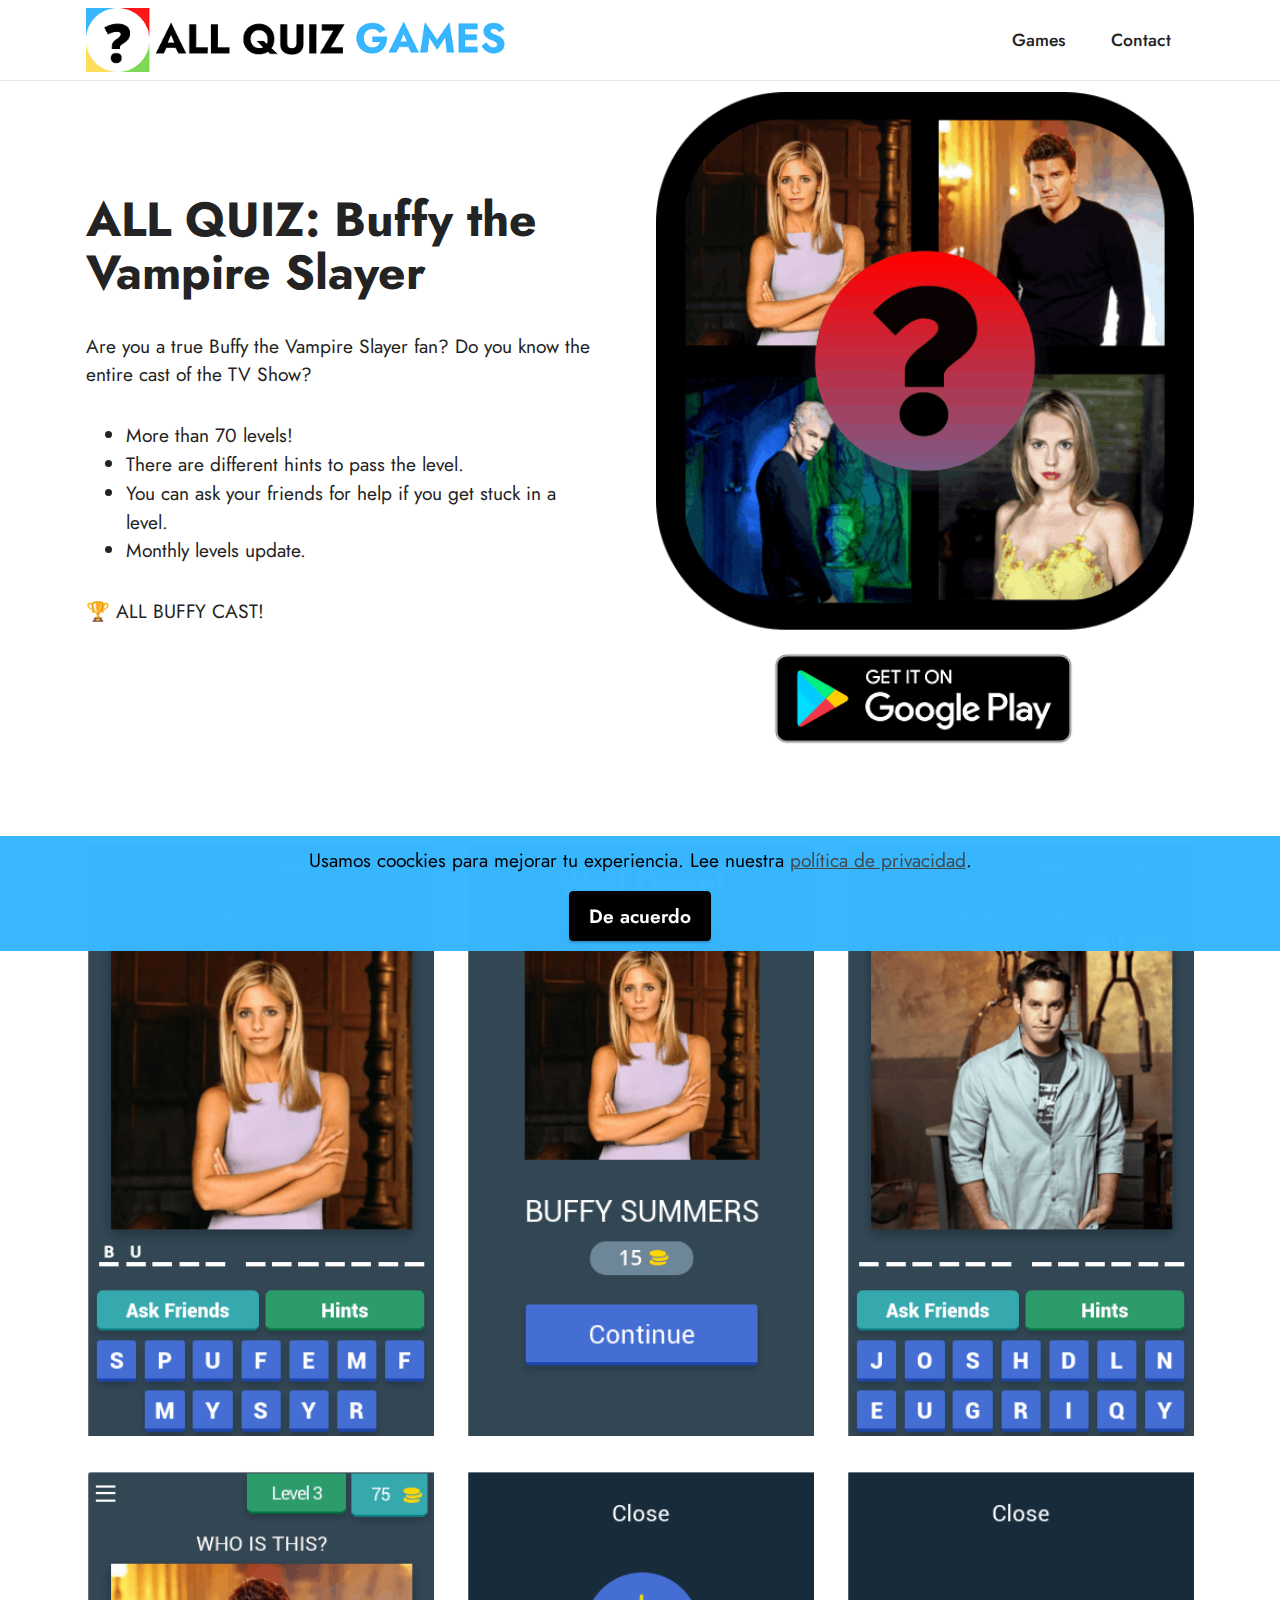
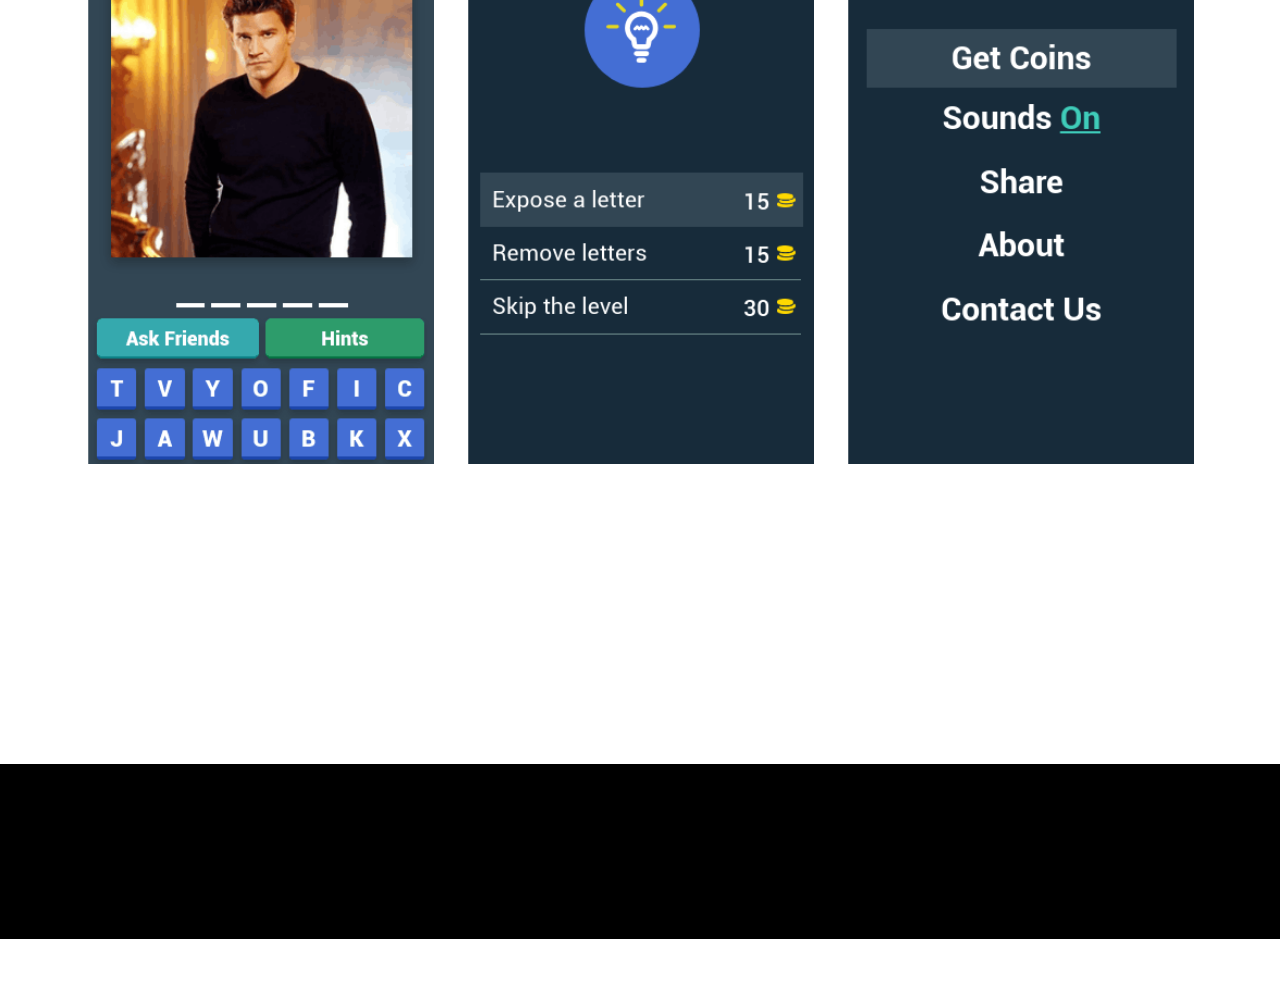
==== buffy-the-vampire-slayer.html @ cd3735fd "create github pages" ====
<!DOCTYPE html>
<html  >
<head>
  <!-- Site made with Mobirise Website Builder v5.3.10, https://mobirise.com -->
  <meta charset="UTF-8">
  <meta http-equiv="X-UA-Compatible" content="IE=edge">
  <meta name="generator" content="Mobirise v5.3.10, mobirise.com">
  <meta name="viewport" content="width=device-width, initial-scale=1, minimum-scale=1">
  <link rel="shortcut icon" href="assets/images/all-quiz-games-logo-simple-small-128x128.png" type="image/x-icon">
  <meta name="description" content="ALL QUIZ GAMES: the best Quiz Games in Google Play! ✅ Guess the characters of Buffy with this casual trivia game.">
  
  
  <title>▷ 🔝 ALL QUIZ GAMES: Buffy the Vampire Slayer</title>
  <link rel="stylesheet" href="assets/web/assets/mobirise-icons2/mobirise2.css">
  <link rel="stylesheet" href="assets/tether/tether.min.css">
  <link rel="stylesheet" href="assets/bootstrap/css/bootstrap.min.css">
  <link rel="stylesheet" href="assets/bootstrap/css/bootstrap-grid.min.css">
  <link rel="stylesheet" href="assets/bootstrap/css/bootstrap-reboot.min.css">
  <link rel="stylesheet" href="assets/web/assets/gdpr-plugin/gdpr-styles.css">
  <link rel="stylesheet" href="assets/animatecss/animate.css">
  <link rel="stylesheet" href="assets/socicon/css/styles.css">
  <link rel="stylesheet" href="assets/dropdown/css/style.css">
  <link rel="stylesheet" href="assets/theme/css/style.css">
  <link rel="preload" href="https://fonts.googleapis.com/css?family=Jost:100,200,300,400,500,600,700,800,900,100i,200i,300i,400i,500i,600i,700i,800i,900i&display=swap" as="style" onload="this.onload=null;this.rel='stylesheet'">
  <noscript><link rel="stylesheet" href="https://fonts.googleapis.com/css?family=Jost:100,200,300,400,500,600,700,800,900,100i,200i,300i,400i,500i,600i,700i,800i,900i&display=swap"></noscript>
  <link rel="preload" as="style" href="assets/mobirise/css/mbr-additional.css"><link rel="stylesheet" href="assets/mobirise/css/mbr-additional.css" type="text/css">
  
  
  
  
</head>
<body>
  
  <section class="menu cid-sMGcO0mHmV" once="menu" id="menu1-1m">
    
    <nav class="navbar navbar-dropdown navbar-fixed-top navbar-expand-lg">
        <div class="container">
            <div class="navbar-brand">
                <span class="navbar-logo">
                    <a href="index.html">
                        <img src="assets/images/all-quiz-games-logo-small-548x83.png" alt="ALL QUIZ GAMES logo" style="height: 4rem;">
                    </a>
                </span>
                <span class="navbar-caption-wrap"><a class="navbar-caption text-black display-7" href="https://mobiri.se"></a></span>
            </div>
            <button class="navbar-toggler" type="button" data-toggle="collapse" data-target="#navbarSupportedContent" aria-controls="navbarNavAltMarkup" aria-expanded="false" aria-label="Toggle navigation">
                <div class="hamburger">
                    <span></span>
                    <span></span>
                    <span></span>
                    <span></span>
                </div>
            </button>
            <div class="collapse navbar-collapse" id="navbarSupportedContent">
                <ul class="navbar-nav nav-dropdown nav-right" data-app-modern-menu="true"><li class="nav-item"><a class="nav-link link text-black text-primary display-4" href="index.html#features12-k">Games</a></li><li class="nav-item"><a class="nav-link link text-black text-primary display-4" href="contact.html">Contact</a></li></ul>
                
                
            </div>
        </div>
    </nav>

</section>

<section class="features11 cid-sMGcNYM9iq" id="features12-1j">

    
    
    <div class="container">
        <div class="row align-items-center">
            <div class="col-12 col-lg">
                <div class="card-wrapper">
                    <div class="card-box">
                        <h4 class="card-title mbr-fonts-style mb-4 display-2"><strong>ALL QUIZ: Buffy the Vampire Slayer</strong></h4>
                        <p class="mbr-text mbr-fonts-style mb-4 display-7">
                            Are you a true Buffy the Vampire Slayer fan? Do you know the entire cast of the TV Show?</p>
                        <div class="mbr-text mbr-fonts-style counter-container display-7">
                            <ul>
                                <li><span style="font-size: 1.2rem;">More than 70 levels!</span><br></li>
                                <li>There are different hints to pass the level.</li><li>You can ask your friends for help if you get stuck in a level.</li><li>Monthly levels update.</li></ul><p>🏆 ALL BUFFY CAST!</p><ul>
                            </ul>
                        </div>
                        
                    </div>
                </div>
            </div>
            <div class="col-12 col-lg-6 md-pb">
                <div class="image-wrapper">
                    <a href="https://play.google.com/store/apps/details?id=com.allquizgames.quizbuffyvampireslayer" target="_blank"><img src="assets/images/buffy-vampire-slayer-download-trivia-512x636.png" alt="QUIZ ALL GAMES Buffy the Vampire Slayer"></a>
                </div>
            </div>
        </div>
    </div>
</section>

<section class="gallery4 mbr-gallery cid-sMGcNZdKdx" id="gallery4-1k">
    

    

    <div class="container">
        
        <div class="row mbr-gallery mt-4">
            
            
            
            <div class="col-12 col-md-6 col-lg-4 item gallery-image active">
                <div class="item-wrapper" data-toggle="modal" data-target="#sMGobh1MSw-modal">
                    <img class="w-100" src="assets/images/scr1-2-320x548.png" alt="Buffy the Vampire Slayer Screen 1" data-slide-to="0" data-target="#lb-sMGobh1MSw">
                    <div class="icon-wrapper">
                        <span class="mobi-mbri mobi-mbri-search mbr-iconfont mbr-iconfont-btn"></span>
                    </div>
                </div>
                
            </div><div class="col-12 col-md-6 col-lg-4 item gallery-image">
                <div class="item-wrapper" data-toggle="modal" data-target="#sMGobh1MSw-modal">
                    <img class="w-100" src="assets/images/scr2-2-320x548.png" alt="Buffy the Vampire Slayer Screen 2" data-slide-to="1" data-target="#lb-sMGobh1MSw">
                    <div class="icon-wrapper">
                        <span class="mobi-mbri mobi-mbri-search mbr-iconfont mbr-iconfont-btn"></span>
                    </div>
                </div>
                
            </div><div class="col-12 col-md-6 col-lg-4 item gallery-image">
                <div class="item-wrapper" data-toggle="modal" data-target="#sMGobh1MSw-modal">
                    <img class="w-100" src="assets/images/scr3-2-320x548.png" alt="Buffy the Vampire Slayer Screen 3" data-slide-to="2" data-target="#lb-sMGobh1MSw">
                    <div class="icon-wrapper">
                        <span class="mobi-mbri mobi-mbri-search mbr-iconfont mbr-iconfont-btn"></span>
                    </div>
                </div>
                
            </div><div class="col-12 col-md-6 col-lg-4 item gallery-image">
                <div class="item-wrapper" data-toggle="modal" data-target="#sMGobh1MSw-modal">
                    <img class="w-100" src="assets/images/scr4-2-320x548.png" alt="Buffy the Vampire Slayer Screen 4" data-slide-to="3" data-target="#lb-sMGobh1MSw">
                    <div class="icon-wrapper">
                        <span class="mobi-mbri mobi-mbri-search mbr-iconfont mbr-iconfont-btn"></span>
                    </div>
                </div>
                
            </div><div class="col-12 col-md-6 col-lg-4 item gallery-image">
                <div class="item-wrapper" data-toggle="modal" data-target="#sMGobh1MSw-modal">
                    <img class="w-100" src="assets/images/scr6-2-320x548.png" alt="Buffy the Vampire Slayer Screen 5" data-slide-to="4" data-target="#lb-sMGobh1MSw">
                    <div class="icon-wrapper">
                        <span class="mobi-mbri mobi-mbri-search mbr-iconfont mbr-iconfont-btn"></span>
                    </div>
                </div>
                
            </div><div class="col-12 col-md-6 col-lg-4 item gallery-image">
                <div class="item-wrapper" data-toggle="modal" data-target="#sMGobh1MSw-modal">
                    <img class="w-100" src="assets/images/scr7-2-320x548.png" alt="Buffy the Vampire Slayer Screen 6" data-slide-to="5" data-target="#lb-sMGobh1MSw">
                    <div class="icon-wrapper">
                        <span class="mobi-mbri mobi-mbri-search mbr-iconfont mbr-iconfont-btn"></span>
                    </div>
                </div>
                
            </div>
        </div>

        <div class="modal mbr-slider" tabindex="-1" role="dialog" aria-hidden="true" id="sMGobh1MSw-modal">
            <div class="modal-dialog" role="document">
                <div class="modal-content">
                    <div class="modal-body">
                        <div class="carousel slide" id="lb-sMGobh1MSw" data-interval="5000">
                            <div class="carousel-inner">
                                
                                
                                
                                <div class="carousel-item active">
                                    <img class="d-block w-100" src="assets/images/scr1-2-320x548.png" alt="">
                                </div><div class="carousel-item">
                                    <img class="d-block w-100" src="assets/images/scr2-2-320x548.png" alt="">
                                </div><div class="carousel-item">
                                    <img class="d-block w-100" src="assets/images/scr3-2-320x548.png" alt="">
                                </div><div class="carousel-item">
                                    <img class="d-block w-100" src="assets/images/scr4-2-320x548.png" alt="">
                                </div><div class="carousel-item">
                                    <img class="d-block w-100" src="assets/images/scr6-2-320x548.png" alt="">
                                </div><div class="carousel-item">
                                    <img class="d-block w-100" src="assets/images/scr7-2-320x548.png" alt="">
                                </div>
                            </div>
                            <ol class="carousel-indicators">
                                <li data-slide-to="0" class="active" data-target="#lb-sMGobh1MSw"></li><li data-slide-to="1" class="" data-target="#lb-sMGobh1MSw"></li><li data-slide-to="2" class="" data-target="#lb-sMGobh1MSw"></li><li data-slide-to="3" class="" data-target="#lb-sMGobh1MSw"></li><li data-slide-to="4" class="" data-target="#lb-sMGobh1MSw"></li><li data-slide-to="5" class="" data-target="#lb-sMGobh1MSw"></li>
                                
                                
                                
                            </ol>
                            <a role="button" href="" class="close" data-dismiss="modal" aria-label="Close">
                            </a>
                            <a class="carousel-control-prev carousel-control" role="button" data-slide="prev" href="#lb-sMGobh1MSw">
                                <span class="mobi-mbri mobi-mbri-arrow-prev" aria-hidden="true"></span>
                                <span class="sr-only">Previous</span>
                            </a>
                            <a class="carousel-control-next carousel-control" role="button" data-slide="next" href="#lb-sMGobh1MSw">
                                <span class="mobi-mbri mobi-mbri-arrow-next" aria-hidden="true"></span>
                                <span class="sr-only">Next</span>
                            </a>
                        </div>
                    </div>
                </div>
            </div>
        </div>
    </div>
</section>

<section class="social1 cid-sMGcO03z8q" id="share1-1l">
    
    
    

    <div class="container">
        <div class="media-container-row">
            <div class="col-12">
                <h3 class="mbr-section-title mb-3 align-center mbr-fonts-style display-2"><strong>Share !</strong></h3>
                <div>
                    <div class="mbr-social-likes align-center">
                        <span class="btn btn-social socicon-bg-facebook facebook m-2">
                            <i class="socicon socicon-facebook"></i>
                        </span>
                        <span class="btn btn-social twitter socicon-bg-twitter m-2">
                            <i class="socicon socicon-twitter"></i>
                        </span>
                        
                        
                        <span class="btn btn-social pinterest socicon-bg-pinterest m-2">
                            <i class="socicon socicon-pinterest"></i>
                        </span>
                        
                    </div>
                </div>
            </div>
        </div>
    </div>
</section>

<section class="footer3 cid-sMGcO0XYrM" once="footers" id="footer3-1n">

    

    

    <div class="container">
        <div class="media-container-row align-center mbr-white">
            <div class="row row-links">
                <ul class="foot-menu">
                    
                    
                    
                    
                    
                <li class="foot-menu-item mbr-fonts-style display-7"><a href="contact.html" class="text-primary">Contact</a></li><li class="foot-menu-item mbr-fonts-style display-7"><a href="terms.html" class="text-primary" target="_blank">Términos</a></li><li class="foot-menu-item mbr-fonts-style display-7"><a href="policy.html" class="text-primary" target="_blank">Privacidad</a></li></ul>
            </div>
            <div class="row social-row">
                <div class="social-list align-right pb-2">
                    
                    
                    
                    
                    
                    
                <div class="soc-item">
                        <a href="index.html" target="_blank">
                            <span class="mbr-iconfont mbr-iconfont-social socicon-twitter socicon"></span>
                        </a>
                    </div><div class="soc-item">
                        <a href="index.html" target="_blank">
                            <span class="mbr-iconfont mbr-iconfont-social socicon-facebook socicon"></span>
                        </a>
                    </div><div class="soc-item">
                        <a href="index.html" target="_blank">
                            <span class="mbr-iconfont mbr-iconfont-social socicon-youtube socicon"></span>
                        </a>
                    </div><div class="soc-item">
                        <a href="index.html" target="_blank">
                            <span class="mbr-iconfont mbr-iconfont-social socicon-instagram socicon"></span>
                        </a>
                    </div></div>
            </div>
            <div class="row row-copirayt">
                <p class="mbr-text mb-0 mbr-fonts-style mbr-white align-center display-7">
                    © Copyright 2021 ALL QUIZ GAMES. Hecho con mucho ❤</p>
            </div>
        </div>
    </div>
</section><section style="background-color: #fff; font-family: -apple-system, BlinkMacSystemFont, 'Segoe UI', 'Roboto', 'Helvetica Neue', Arial, sans-serif; color:#aaa; font-size:12px; padding: 0; align-items: center; display: flex;"><a href="https://mobirise.site/e" style="flex: 1 1; height: 3rem; padding-left: 1rem;"></a><p style="flex: 0 0 auto; margin:0; padding-right:1rem;"><a href="https://mobirise.site/i" style="color:#aaa;">Designed with Mobirise</a> site builder</p></section><script src="assets/web/assets/jquery/jquery.min.js"></script>  <script src="assets/popper/popper.min.js"></script>  <script src="assets/tether/tether.min.js"></script>  <script src="assets/bootstrap/js/bootstrap.min.js"></script>  <script src="assets/web/assets/cookies-alert-plugin/cookies-alert-core.js"></script>  <script src="assets/web/assets/cookies-alert-plugin/cookies-alert-script.js"></script>  <script src="assets/smoothscroll/smooth-scroll.js"></script>  <script src="assets/viewportchecker/jquery.viewportchecker.js"></script>  <script src="assets/sociallikes/social-likes.js"></script>  <script src="assets/dropdown/js/nav-dropdown.js"></script>  <script src="assets/dropdown/js/navbar-dropdown.js"></script>  <script src="assets/touchswipe/jquery.touch-swipe.min.js"></script>  <script src="assets/theme/js/script.js"></script>  
  
  
<input name="cookieData" type="hidden" data-cookie-customDialogSelector='null' data-cookie-colorText='#000000' data-cookie-colorBg='rgba(56, 182, 255, 0.99)' data-cookie-textButton='De acuerdo' data-cookie-colorButton='#000000' data-cookie-colorLink='#424a4d' data-cookie-underlineLink='true' data-cookie-text="Usamos coockies para mejorar tu experiencia. Lee nuestra <a href='privacy.html'>política de privacidad</a>.">
    <input name="animation" type="hidden">
  </body>
</html>
---- assets/web/assets/mobirise-icons2/mobirise2.css ----
@font-face {
  font-family: 'Moririse2';
  font-display: swap;
  src:  url('mobirise2.eot?f2bix4');
  src:  url('mobirise2.eot?f2bix4#iefix') format('embedded-opentype'),
    url('mobirise2.ttf?f2bix4') format('truetype'),
    url('mobirise2.woff?f2bix4') format('woff'),
    url('mobirise2.svg?f2bix4#mobirise2') format('svg');
  font-weight: normal;
  font-style: normal;
}

[class^="mobi-"], [class*=" mobi-"] {
  /* use !important to prevent issues with browser extensions that change fonts */
  font-family: 'Moririse2' !important;
  speak: none;
  font-style: normal;
  font-weight: normal;
  font-variant: normal;
  text-transform: none;
  line-height: 1;

  /* Better Font Rendering =========== */
  -webkit-font-smoothing: antialiased;
  -moz-osx-font-smoothing: grayscale;
}

.mobi-mbri-add-submenu:before {
  content: "\e900";
}
.mobi-mbri-alert:before {
  content: "\e901";
}
.mobi-mbri-align-center:before {
  content: "\e902";
}
.mobi-mbri-align-justify:before {
  content: "\e903";
}
.mobi-mbri-align-left:before {
  content: "\e904";
}
.mobi-mbri-align-right:before {
  content: "\e905";
}
.mobi-mbri-android:before {
  content: "\e906";
}
.mobi-mbri-apple:before {
  content: "\e907";
}
.mobi-mbri-arrow-down:before {
  content: "\e908";
}
.mobi-mbri-arrow-next:before {
  content: "\e909";
}
.mobi-mbri-arrow-prev:before {
  content: "\e90a";
}
.mobi-mbri-arrow-up:before {
  content: "\e90b";
}
.mobi-mbri-bold:before {
  content: "\e90c";
}
.mobi-mbri-bookmark:before {
  content: "\e90d";
}
.mobi-mbri-bootstrap:before {
  content: "\e90e";
}
.mobi-mbri-briefcase:before {
  content: "\e90f";
}
.mobi-mbri-browse:before {
  content: "\e910";
}
.mobi-mbri-bulleted-list:before {
  content: "\e911";
}
.mobi-mbri-calendar:before {
  content: "\e912";
}
.mobi-mbri-camera:before {
  content: "\e913";
}
.mobi-mbri-cart-add:before {
  content: "\e914";
}
.mobi-mbri-cart-full:before {
  content: "\e915";
}
.mobi-mbri-cash:before {
  content: "\e916";
}
.mobi-mbri-change-style:before {
  content: "\e917";
}
.mobi-mbri-chat:before {
  content: "\e918";
}
.mobi-mbri-clock:before {
  content: "\e919";
}
.mobi-mbri-close:before {
  content: "\e91a";
}
.mobi-mbri-cloud:before {
  content: "\e91b";
}
.mobi-mbri-code:before {
  content: "\e91c";
}
.mobi-mbri-contact-form:before {
  content: "\e91d";
}
.mobi-mbri-credit-card:before {
  content: "\e91e";
}
.mobi-mbri-cursor-click:before {
  content: "\e91f";
}
.mobi-mbri-cust-feedback:before {
  content: "\e920";
}
.mobi-mbri-database:before {
  content: "\e921";
}
.mobi-mbri-delivery:before {
  content: "\e922";
}
.mobi-mbri-desktop:before {
  content: "\e923";
}
.mobi-mbri-devices:before {
  content: "\e924";
}
.mobi-mbri-down:before {
  content: "\e925";
}
.mobi-mbri-download-2:before {
  content: "\e926";
}
.mobi-mbri-download:before {
  content: "\e927";
}
.mobi-mbri-drag-n-drop-2:before {
  content: "\e928";
}
.mobi-mbri-drag-n-drop:before {
  content: "\e929";
}
.mobi-mbri-edit-2:before {
  content: "\e92a";
}
.mobi-mbri-edit:before {
  content: "\e92b";
}
.mobi-mbri-error:before {
  content: "\e92c";
}
.mobi-mbri-extension:before {
  content: "\e92d";
}
.mobi-mbri-features:before {
  content: "\e92e";
}
.mobi-mbri-file:before {
  content: "\e92f";
}
.mobi-mbri-flag:before {
  content: "\e930";
}
.mobi-mbri-folder:before {
  content: "\e931";
}
.mobi-mbri-gift:before {
  content: "\e932";
}
.mobi-mbri-github:before {
  content: "\e933";
}
.mobi-mbri-globe-2:before {
  content: "\e934";
}
.mobi-mbri-globe:before {
  content: "\e935";
}
.mobi-mbri-growing-chart:before {
  content: "\e936";
}
.mobi-mbri-hearth:before {
  content: "\e937";
}
.mobi-mbri-help:before {
  content: "\e938";
}
.mobi-mbri-home:before {
  content: "\e939";
}
.mobi-mbri-hot-cup:before {
  content: "\e93a";
}
.mobi-mbri-idea:before {
  content: "\e93b";
}
.mobi-mbri-image-gallery:before {
  content: "\e93c";
}
.mobi-mbri-image-slider:before {
  content: "\e93d";
}
.mobi-mbri-info:before {
  content: "\e93e";
}
.mobi-mbri-italic:before {
  content: "\e93f";
}
.mobi-mbri-key:before {
  content: "\e940";
}
.mobi-mbri-laptop:before {
  content: "\e941";
}
.mobi-mbri-layers:before {
  content: "\e942";
}
.mobi-mbri-left-right:before {
  content: "\e943";
}
.mobi-mbri-left:before {
  content: "\e944";
}
.mobi-mbri-letter:before {
  content: "\e945";
}
.mobi-mbri-like:before {
  content: "\e946";
}
.mobi-mbri-link:before {
  content: "\e947";
}
.mobi-mbri-lock:before {
  content: "\e948";
}
.mobi-mbri-login:before {
  content: "\e949";
}
.mobi-mbri-logout:before {
  content: "\e94a";
}
.mobi-mbri-magic-stick:before {
  content: "\e94b";
}
.mobi-mbri-map-pin:before {
  content: "\e94c";
}
.mobi-mbri-menu:before {
  content: "\e94d";
}
.mobi-mbri-mobile-2:before {
  content: "\e94e";
}
.mobi-mbri-mobile-horizontal:before {
  content: "\e94f";
}
.mobi-mbri-mobile:before {
  content: "\e950";
}
.mobi-mbri-mobirise:before {
  content: "\e951";
}
.mobi-mbri-more-horizontal:before {
  content: "\e952";
}
.mobi-mbri-more-vertical:before {
  content: "\e953";
}
.mobi-mbri-music:before {
  content: "\e954";
}
.mobi-mbri-new-file:before {
  content: "\e955";
}
.mobi-mbri-numbered-list:before {
  content: "\e956";
}
.mobi-mbri-opened-folder:before {
  content: "\e957";
}
.mobi-mbri-pages:before {
  content: "\e958";
}
.mobi-mbri-paper-plane:before {
  content: "\e959";
}
.mobi-mbri-paperclip:before {
  content: "\e95a";
}
.mobi-mbri-phone:before {
  content: "\e95b";
}
.mobi-mbri-photo:before {
  content: "\e95c";
}
.mobi-mbri-photos:before {
  content: "\e95d";
}
.mobi-mbri-pin:before {
  content: "\e95e";
}
.mobi-mbri-play:before {
  content: "\e95f";
}
.mobi-mbri-plus:before {
  content: "\e960";
}
.mobi-mbri-preview:before {
  content: "\e961";
}
.mobi-mbri-print:before {
  content: "\e962";
}
.mobi-mbri-protect:before {
  content: "\e963";
}
.mobi-mbri-question:before {
  content: "\e964";
}
.mobi-mbri-quote-left:before {
  content: "\e965";
}
.mobi-mbri-quote-right:before {
  content: "\e966";
}
.mobi-mbri-redo:before {
  content: "\e967";
}
.mobi-mbri-refresh:before {
  content: "\e968";
}
.mobi-mbri-responsive-2:before {
  content: "\e969";
}
.mobi-mbri-responsive:before {
  content: "\e96a";
}
.mobi-mbri-right:before {
  content: "\e96b";
}
.mobi-mbri-rocket:before {
  content: "\e96c";
}
.mobi-mbri-sad-face:before {
  content: "\e96d";
}
.mobi-mbri-sale:before {
  content: "\e96e";
}
.mobi-mbri-save:before {
  content: "\e96f";
}
.mobi-mbri-search:before {
  content: "\e970";
}
.mobi-mbri-setting-2:before {
  content: "\e971";
}
.mobi-mbri-setting-3:before {
  content: "\e972";
}
.mobi-mbri-setting:before {
  content: "\e973";
}
.mobi-mbri-share:before {
  content: "\e974";
}
.mobi-mbri-shopping-bag:before {
  content: "\e975";
}
.mobi-mbri-shopping-basket:before {
  content: "\e976";
}
.mobi-mbri-shopping-cart:before {
  content: "\e977";
}
.mobi-mbri-sites:before {
  content: "\e978";
}
.mobi-mbri-smile-face:before {
  content: "\e979";
}
.mobi-mbri-speed:before {
  content: "\e97a";
}
.mobi-mbri-star:before {
  content: "\e97b";
}
.mobi-mbri-success:before {
  content: "\e97c";
}
.mobi-mbri-sun:before {
  content: "\e97d";
}
.mobi-mbri-sun2:before {
  content: "\e97e";
}
.mobi-mbri-tablet-vertical:before {
  content: "\e97f";
}
.mobi-mbri-tablet:before {
  content: "\e980";
}
.mobi-mbri-target:before {
  content: "\e981";
}
.mobi-mbri-timer:before {
  content: "\e982";
}
.mobi-mbri-to-ftp:before {
  content: "\e983";
}
.mobi-mbri-to-local-drive:before {
  content: "\e984";
}
.mobi-mbri-touch-swipe:before {
  content: "\e985";
}
.mobi-mbri-touch:before {
  content: "\e986";
}
.mobi-mbri-trash:before {
  content: "\e987";
}
.mobi-mbri-underline:before {
  content: "\e988";
}
.mobi-mbri-undo:before {
  content: "\e989";
}
.mobi-mbri-unlink:before {
  content: "\e98a";
}
.mobi-mbri-unlock:before {
  content: "\e98b";
}
.mobi-mbri-up-down:before {
  content: "\e98c";
}
.mobi-mbri-up:before {
  content: "\e98d";
}
.mobi-mbri-update:before {
  content: "\e98e";
}
.mobi-mbri-upload-2:before {
  content: "\e98f";
}
.mobi-mbri-upload:before {
  content: "\e990";
}
.mobi-mbri-user-2:before {
  content: "\e991";
}
.mobi-mbri-user:before {
  content: "\e992";
}
.mobi-mbri-users:before {
  content: "\e993";
}
.mobi-mbri-video-play:before {
  content: "\e994";
}
.mobi-mbri-video:before {
  content: "\e995";
}
.mobi-mbri-watch:before {
  content: "\e996";
}
.mobi-mbri-website-theme-2:before {
  content: "\e997";
}
.mobi-mbri-website-theme:before {
  content: "\e998";
}
.mobi-mbri-wifi:before {
  content: "\e999";
}
.mobi-mbri-windows:before {
  content: "\e99a";
}
.mobi-mbri-zoom-in:before {
  content: "\e99b";
}
.mobi-mbri-zoom-out:before {
  content: "\e99c";
}
---- assets/web/assets/gdpr-plugin/gdpr-styles.css ----
.gdpr-block {
    padding: 10px;
    font-size: 14px;
    display: block;
    width: 100%;
    text-align: center;
}
.gdpr-block.covert {
	display: none;
}
.textGDPR {
    position: relative;
}
.gdpr-block label span.textGDPR input[name='gdpr']{
    width: 15px;
    height: 15px;
    margin: 0;
    position: absolute;
    top: 3px;
    left: -20px;
}
.gdpr-block label {
    color: #a7a7a7;
    vertical-align: middle;
    user-select: none;
    margin-bottom: 0;
}
---- assets/socicon/css/styles.css ----
@charset "UTF-8";

@font-face {
  font-family: 'Socicon';
  src:  url('../fonts/socicon.eot');
  src:  url('../fonts/socicon.eot?#iefix') format('embedded-opentype'),
    url('../fonts/socicon.woff2') format('woff2'),
    url('../fonts/socicon.ttf') format('truetype'),
    url('../fonts/socicon.woff') format('woff'),
    url('../fonts/socicon.svg#socicon') format('svg');
  font-weight: normal;
  font-style: normal;
  font-display: swap;
}

[data-icon]:before {
  font-family: "socicon" !important;
  content: attr(data-icon);
  font-style: normal !important;
  font-weight: normal !important;
  font-variant: normal !important;
  text-transform: none !important;
  speak: none;
  line-height: 1;
  -webkit-font-smoothing: antialiased;
  -moz-osx-font-smoothing: grayscale;
}

[class^="socicon-"], [class*=" socicon-"] {
  /* use !important to prevent issues with browser extensions that change fonts */
  font-family: 'Socicon' !important;
  speak: none;
  font-style: normal;
  font-weight: normal;
  font-variant: normal;
  text-transform: none;
  line-height: 1;

  /* Better Font Rendering =========== */
  -webkit-font-smoothing: antialiased;
  -moz-osx-font-smoothing: grayscale;
}

.socicon-eitaa:before {
  content: "\e97c";
}
.socicon-soroush:before {
  content: "\e97d";
}
.socicon-bale:before {
  content: "\e97e";
}
.socicon-zazzle:before {
  content: "\e97b";
}
.socicon-society6:before {
  content: "\e97a";
}
.socicon-redbubble:before {
  content: "\e979";
}
.socicon-avvo:before {
  content: "\e978";
}
.socicon-stitcher:before {
  content: "\e977";
}
.socicon-googlehangouts:before {
  content: "\e974";
}
.socicon-dlive:before {
  content: "\e975";
}
.socicon-vsco:before {
  content: "\e976";
}
.socicon-flipboard:before {
  content: "\e973";
}
.socicon-ubuntu:before {
  content: "\e958";
}
.socicon-artstation:before {
  content: "\e959";
}
.socicon-invision:before {
  content: "\e95a";
}
.socicon-torial:before {
  content: "\e95b";
}
.socicon-collectorz:before {
  content: "\e95c";
}
.socicon-seenthis:before {
  content: "\e95d";
}
.socicon-googleplaymusic:before {
  content: "\e95e";
}
.socicon-debian:before {
  content: "\e95f";
}
.socicon-filmfreeway:before {
  content: "\e960";
}
.socicon-gnome:before {
  content: "\e961";
}
.socicon-itchio:before {
  content: "\e962";
}
.socicon-jamendo:before {
  content: "\e963";
}
.socicon-mix:before {
  content: "\e964";
}
.socicon-sharepoint:before {
  content: "\e965";
}
.socicon-tinder:before {
  content: "\e966";
}
.socicon-windguru:before {
  content: "\e967";
}
.socicon-cdbaby:before {
  content: "\e968";
}
.socicon-elementaryos:before {
  content: "\e969";
}
.socicon-stage32:before {
  content: "\e96a";
}
.socicon-tiktok:before {
  content: "\e96b";
}
.socicon-gitter:before {
  content: "\e96c";
}
.socicon-letterboxd:before {
  content: "\e96d";
}
.socicon-threema:before {
  content: "\e96e";
}
.socicon-splice:before {
  content: "\e96f";
}
.socicon-metapop:before {
  content: "\e970";
}
.socicon-naver:before {
  content: "\e971";
}
.socicon-remote:before {
  content: "\e972";
}
.socicon-internet:before {
  content: "\e957";
}
.socicon-moddb:before {
  content: "\e94b";
}
.socicon-indiedb:before {
  content: "\e94c";
}
.socicon-traxsource:before {
  content: "\e94d";
}
.socicon-gamefor:before {
  content: "\e94e";
}
.socicon-pixiv:before {
  content: "\e94f";
}
.socicon-myanimelist:before {
  content: "\e950";
}
.socicon-blackberry:before {
  content: "\e951";
}
.socicon-wickr:before {
  content: "\e952";
}
.socicon-spip:before {
  content: "\e953";
}
.socicon-napster:before {
  content: "\e954";
}
.socicon-beatport:before {
  content: "\e955";
}
.socicon-hackerone:before {
  content: "\e956";
}
.socicon-hackernews:before {
  content: "\e946";
}
.socicon-smashwords:before {
  content: "\e947";
}
.socicon-kobo:before {
  content: "\e948";
}
.socicon-bookbub:before {
  content: "\e949";
}
.socicon-mailru:before {
  content: "\e94a";
}
.socicon-gitlab:before {
  content: "\e945";
}
.socicon-instructables:before {
  content: "\e944";
}
.socicon-portfolio:before {
  content: "\e943";
}
.socicon-codered:before {
  content: "\e940";
}
.socicon-origin:before {
  content: "\e941";
}
.socicon-nextdoor:before {
  content: "\e942";
}
.socicon-udemy:before {
  content: "\e93f";
}
.socicon-livemaster:before {
  content: "\e93e";
}
.socicon-crunchbase:before {
  content: "\e93b";
}
.socicon-homefy:before {
  content: "\e93c";
}
.socicon-calendly:before {
  content: "\e93d";
}
.socicon-realtor:before {
  content: "\e90f";
}
.socicon-tidal:before {
  content: "\e910";
}
.socicon-qobuz:before {
  content: "\e911";
}
.socicon-natgeo:before {
  content: "\e912";
}
.socicon-mastodon:before {
  content: "\e913";
}
.socicon-unsplash:before {
  content: "\e914";
}
.socicon-homeadvisor:before {
  content: "\e915";
}
.socicon-angieslist:before {
  content: "\e916";
}
.socicon-codepen:before {
  content: "\e917";
}
.socicon-slack:before {
  content: "\e918";
}
.socicon-openaigym:before {
  content: "\e919";
}
.socicon-logmein:before {
  content: "\e91a";
}
.socicon-fiverr:before {
  content: "\e91b";
}
.socicon-gotomeeting:before {
  content: "\e91c";
}
.socicon-aliexpress:before {
  content: "\e91d";
}
.socicon-guru:before {
  content: "\e91e";
}
.socicon-appstore:before {
  content: "\e91f";
}
.socicon-homes:before {
  content: "\e920";
}
.socicon-zoom:before {
  content: "\e921";
}
.socicon-alibaba:before {
  content: "\e922";
}
.socicon-craigslist:before {
  content: "\e923";
}
.socicon-wix:before {
  content: "\e924";
}
.socicon-redfin:before {
  content: "\e925";
}
.socicon-googlecalendar:before {
  content: "\e926";
}
.socicon-shopify:before {
  content: "\e927";
}
.socicon-freelancer:before {
  content: "\e928";
}
.socicon-seedrs:before {
  content: "\e929";
}
.socicon-bing:before {
  content: "\e92a";
}
.socicon-doodle:before {
  content: "\e92b";
}
.socicon-bonanza:before {
  content: "\e92c";
}
.socicon-squarespace:before {
  content: "\e92d";
}
.socicon-toptal:before {
  content: "\e92e";
}
.socicon-gust:before {
  content: "\e92f";
}
.socicon-ask:before {
  content: "\e930";
}
.socicon-trulia:before {
  content: "\e931";
}
.socicon-loomly:before {
  content: "\e932";
}
.socicon-ghost:before {
  content: "\e933";
}
.socicon-upwork:before {
  content: "\e934";
}
.socicon-fundable:before {
  content: "\e935";
}
.socicon-booking:before {
  content: "\e936";
}
.socicon-googlemaps:before {
  content: "\e937";
}
.socicon-zillow:before {
  content: "\e938";
}
.socicon-niconico:before {
  content: "\e939";
}
.socicon-toneden:before {
  content: "\e93a";
}
.socicon-augment:before {
  content: "\e908";
}
.socicon-bitbucket:before {
  content: "\e909";
}
.socicon-fyuse:before {
  content: "\e90a";
}
.socicon-yt-gaming:before {
  content: "\e90b";
}
.socicon-sketchfab:before {
  content: "\e90c";
}
.socicon-mobcrush:before {
  content: "\e90d";
}
.socicon-microsoft:before {
  content: "\e90e";
}
.socicon-pandora:before {
  content: "\e907";
}
.socicon-messenger:before {
  content: "\e906";
}
.socicon-gamewisp:before {
  content: "\e905";
}
.socicon-bloglovin:before {
  content: "\e904";
}
.socicon-tunein:before {
  content: "\e903";
}
.socicon-gamejolt:before {
  content: "\e901";
}
.socicon-trello:before {
  content: "\e902";
}
.socicon-spreadshirt:before {
  content: "\e900";
}
.socicon-500px:before {
  content: "\e000";
}
.socicon-8tracks:before {
  content: "\e001";
}
.socicon-airbnb:before {
  content: "\e002";
}
.socicon-alliance:before {
  content: "\e003";
}
.socicon-amazon:before {
  content: "\e004";
}
.socicon-amplement:before {
  content: "\e005";
}
.socicon-android:before {
  content: "\e006";
}
.socicon-angellist:before {
  content: "\e007";
}
.socicon-apple:before {
  content: "\e008";
}
.socicon-appnet:before {
  content: "\e009";
}
.socicon-baidu:before {
  content: "\e00a";
}
.socicon-bandcamp:before {
  content: "\e00b";
}
.socicon-battlenet:before {
  content: "\e00c";
}
.socicon-mixer:before {
  content: "\e00d";
}
.socicon-bebee:before {
  content: "\e00e";
}
.socicon-bebo:before {
  content: "\e00f";
}
.socicon-behance:before {
  content: "\e010";
}
.socicon-blizzard:before {
  content: "\e011";
}
.socicon-blogger:before {
  content: "\e012";
}
.socicon-buffer:before {
  content: "\e013";
}
.socicon-chrome:before {
  content: "\e014";
}
.socicon-coderwall:before {
  content: "\e015";
}
.socicon-curse:before {
  content: "\e016";
}
.socicon-dailymotion:before {
  content: "\e017";
}
.socicon-deezer:before {
  content: "\e018";
}
.socicon-delicious:before {
  content: "\e019";
}
.socicon-deviantart:before {
  content: "\e01a";
}
.socicon-diablo:before {
  content: "\e01b";
}
.socicon-digg:before {
  content: "\e01c";
}
.socicon-discord:before {
  content: "\e01d";
}
.socicon-disqus:before {
  content: "\e01e";
}
.socicon-douban:before {
  content: "\e01f";
}
.socicon-draugiem:before {
  content: "\e020";
}
.socicon-dribbble:before {
  content: "\e021";
}
.socicon-drupal:before {
  content: "\e022";
}
.socicon-ebay:before {
  content: "\e023";
}
.socicon-ello:before {
  content: "\e024";
}
.socicon-endomodo:before {
  content: "\e025";
}
.socicon-envato:before {
  content: "\e026";
}
.socicon-etsy:before {
  content: "\e027";
}
.socicon-facebook:before {
  content: "\e028";
}
.socicon-feedburner:before {
  content: "\e029";
}
.socicon-filmweb:before {
  content: "\e02a";
}
.socicon-firefox:before {
  content: "\e02b";
}
.socicon-flattr:before {
  content: "\e02c";
}
.socicon-flickr:before {
  content: "\e02d";
}
.socicon-formulr:before {
  content: "\e02e";
}
.socicon-forrst:before {
  content: "\e02f";
}
.socicon-foursquare:before {
  content: "\e030";
}
.socicon-friendfeed:before {
  content: "\e031";
}
.socicon-github:before {
  content: "\e032";
}
.socicon-goodreads:before {
  content: "\e033";
}
.socicon-google:before {
  content: "\e034";
}
.socicon-googlescholar:before {
  content: "\e035";
}
.socicon-googlegroups:before {
  content: "\e036";
}
.socicon-googlephotos:before {
  content: "\e037";
}
.socicon-googleplus:before {
  content: "\e038";
}
.socicon-grooveshark:before {
  content: "\e039";
}
.socicon-hackerrank:before {
  content: "\e03a";
}
.socicon-hearthstone:before {
  content: "\e03b";
}
.socicon-hellocoton:before {
  content: "\e03c";
}
.socicon-heroes:before {
  content: "\e03d";
}
.socicon-smashcast:before {
  content: "\e03e";
}
.socicon-horde:before {
  content: "\e03f";
}
.socicon-houzz:before {
  content: "\e040";
}
.socicon-icq:before {
  content: "\e041";
}
.socicon-identica:before {
  content: "\e042";
}
.socicon-imdb:before {
  content: "\e043";
}
.socicon-instagram:before {
  content: "\e044";
}
.socicon-issuu:before {
  content: "\e045";
}
.socicon-istock:before {
  content: "\e046";
}
.socicon-itunes:before {
  content: "\e047";
}
.socicon-keybase:before {
  content: "\e048";
}
.socicon-lanyrd:before {
  content: "\e049";
}
.socicon-lastfm:before {
  content: "\e04a";
}
.socicon-line:before {
  content: "\e04b";
}
.socicon-linkedin:before {
  content: "\e04c";
}
.socicon-livejournal:before {
  content: "\e04d";
}
.socicon-lyft:before {
  content: "\e04e";
}
.socicon-macos:before {
  content: "\e04f";
}
.socicon-mail:before {
  content: "\e050";
}
.socicon-medium:before {
  content: "\e051";
}
.socicon-meetup:before {
  content: "\e052";
}
.socicon-mixcloud:before {
  content: "\e053";
}
.socicon-modelmayhem:before {
  content: "\e054";
}
.socicon-mumble:before {
  content: "\e055";
}
.socicon-myspace:before {
  content: "\e056";
}
.socicon-newsvine:before {
  content: "\e057";
}
.socicon-nintendo:before {
  content: "\e058";
}
.socicon-npm:before {
  content: "\e059";
}
.socicon-odnoklassniki:before {
  content: "\e05a";
}
.socicon-openid:before {
  content: "\e05b";
}
.socicon-opera:before {
  content: "\e05c";
}
.socicon-outlook:before {
  content: "\e05d";
}
.socicon-overwatch:before {
  content: "\e05e";
}
.socicon-patreon:before {
  content: "\e05f";
}
.socicon-paypal:before {
  content: "\e060";
}
.socicon-periscope:before {
  content: "\e061";
}
.socicon-persona:before {
  content: "\e062";
}
.socicon-pinterest:before {
  content: "\e063";
}
.socicon-play:before {
  content: "\e064";
}
.socicon-player:before {
  content: "\e065";
}
.socicon-playstation:before {
  content: "\e066";
}
.socicon-pocket:before {
  content: "\e067";
}
.socicon-qq:before {
  content: "\e068";
}
.socicon-quora:before {
  content: "\e069";
}
.socicon-raidcall:before {
  content: "\e06a";
}
.socicon-ravelry:before {
  content: "\e06b";
}
.socicon-reddit:before {
  content: "\e06c";
}
.socicon-renren:before {
  content: "\e06d";
}
.socicon-researchgate:before {
  content: "\e06e";
}
.socicon-residentadvisor:before {
  content: "\e06f";
}
.socicon-reverbnation:before {
  content: "\e070";
}
.socicon-rss:before {
  content: "\e071";
}
.socicon-sharethis:before {
  content: "\e072";
}
.socicon-skype:before {
  content: "\e073";
}
.socicon-slideshare:before {
  content: "\e074";
}
.socicon-smugmug:before {
  content: "\e075";
}
.socicon-snapchat:before {
  content: "\e076";
}
.socicon-songkick:before {
  content: "\e077";
}
.socicon-soundcloud:before {
  content: "\e078";
}
.socicon-spotify:before {
  content: "\e079";
}
.socicon-stackexchange:before {
  content: "\e07a";
}
.socicon-stackoverflow:before {
  content: "\e07b";
}
.socicon-starcraft:before {
  content: "\e07c";
}
.socicon-stayfriends:before {
  content: "\e07d";
}
.socicon-steam:before {
  content: "\e07e";
}
.socicon-storehouse:before {
  content: "\e07f";
}
.socicon-strava:before {
  content: "\e080";
}
.socicon-streamjar:before {
  content: "\e081";
}
.socicon-stumbleupon:before {
  content: "\e082";
}
.socicon-swarm:before {
  content: "\e083";
}
.socicon-teamspeak:before {
  content: "\e084";
}
.socicon-teamviewer:before {
  content: "\e085";
}
.socicon-technorati:before {
  content: "\e086";
}
.socicon-telegram:before {
  content: "\e087";
}
.socicon-tripadvisor:before {
  content: "\e088";
}
.socicon-tripit:before {
  content: "\e089";
}
.socicon-triplej:before {
  content: "\e08a";
}
.socicon-tumblr:before {
  content: "\e08b";
}
.socicon-twitch:before {
  content: "\e08c";
}
.socicon-twitter:before {
  content: "\e08d";
}
.socicon-uber:before {
  content: "\e08e";
}
.socicon-ventrilo:before {
  content: "\e08f";
}
.socicon-viadeo:before {
  content: "\e090";
}
.socicon-viber:before {
  content: "\e091";
}
.socicon-viewbug:before {
  content: "\e092";
}
.socicon-vimeo:before {
  content: "\e093";
}
.socicon-vine:before {
  content: "\e094";
}
.socicon-vkontakte:before {
  content: "\e095";
}
.socicon-warcraft:before {
  content: "\e096";
}
.socicon-wechat:before {
  content: "\e097";
}
.socicon-weibo:before {
  content: "\e098";
}
.socicon-whatsapp:before {
  content: "\e099";
}
.socicon-wikipedia:before {
  content: "\e09a";
}
.socicon-windows:before {
  content: "\e09b";
}
.socicon-wordpress:before {
  content: "\e09c";
}
.socicon-wykop:before {
  content: "\e09d";
}
.socicon-xbox:before {
  content: "\e09e";
}
.socicon-xing:before {
  content: "\e09f";
}
.socicon-yahoo:before {
  content: "\e0a0";
}
.socicon-yammer:before {
  content: "\e0a1";
}
.socicon-yandex:before {
  content: "\e0a2";
}
.socicon-yelp:before {
  content: "\e0a3";
}
.socicon-younow:before {
  content: "\e0a4";
}
.socicon-youtube:before {
  content: "\e0a5";
}
.socicon-zapier:before {
  content: "\e0a6";
}
.socicon-zerply:before {
  content: "\e0a7";
}
.socicon-zomato:before {
  content: "\e0a8";
}
.socicon-zynga:before {
  content: "\e0a9";
}
---- assets/dropdown/css/style.css ----
.navbar-dropdown {
  left: 0;
  padding: 0;
  position: absolute;
  right: 0;
  top: 0;
  transition: all 0.45s ease;
  z-index: 1030;
  background: #282828; }
  .navbar-dropdown .navbar-logo {
    margin-right: 0.8rem;
    transition: margin 0.3s ease-in-out;
    vertical-align: middle; }
    .navbar-dropdown .navbar-logo img {
      height: 3.125rem;
      transition: all 0.3s ease-in-out; }
    .navbar-dropdown .navbar-logo.mbr-iconfont {
      font-size: 3.125rem;
      line-height: 3.125rem; }
  .navbar-dropdown .navbar-caption {
    font-weight: 700;
    white-space: normal;
    vertical-align: -4px;
    line-height: 3.125rem !important; }
    .navbar-dropdown .navbar-caption, .navbar-dropdown .navbar-caption:hover {
      color: inherit;
      text-decoration: none; }
  .navbar-dropdown .mbr-iconfont + .navbar-caption {
    vertical-align: -1px; }
  .navbar-dropdown.navbar-fixed-top {
    position: fixed; }
  .navbar-dropdown .navbar-brand span {
    vertical-align: -4px; }
  .navbar-dropdown.bg-color.transparent {
    background: none; }
  .navbar-dropdown.navbar-short .navbar-brand {
    padding: 0.625rem 0; }
    .navbar-dropdown.navbar-short .navbar-brand span {
      vertical-align: -1px; }
  .navbar-dropdown.navbar-short .navbar-caption {
    line-height: 2.375rem !important;
    vertical-align: -2px; }
  .navbar-dropdown.navbar-short .navbar-logo {
    margin-right: 0.5rem; }
    .navbar-dropdown.navbar-short .navbar-logo img {
      height: 2.375rem; }
    .navbar-dropdown.navbar-short .navbar-logo.mbr-iconfont {
      font-size: 2.375rem;
      line-height: 2.375rem; }
  .navbar-dropdown.navbar-short .mbr-table-cell {
    height: 3.625rem; }
  .navbar-dropdown .navbar-close {
    left: 0.6875rem;
    position: fixed;
    top: 0.75rem;
    z-index: 1000; }
  .navbar-dropdown .hamburger-icon {
    content: "";
    display: inline-block;
    vertical-align: middle;
    width: 16px;
    -webkit-box-shadow: 0 -6px 0 1px #282828,0 0 0 1px #282828,0 6px 0 1px #282828;
    -moz-box-shadow: 0 -6px 0 1px #282828,0 0 0 1px #282828,0 6px 0 1px #282828;
    box-shadow: 0 -6px 0 1px #282828,0 0 0 1px #282828,0 6px 0 1px #282828; }

.dropdown-menu .dropdown-toggle[data-toggle="dropdown-submenu"]::after {
  border-bottom: 0.35em solid transparent;
  border-left: 0.35em solid;
  border-right: 0;
  border-top: 0.35em solid transparent;
  margin-left: 0.3rem; }

.dropdown-menu .dropdown-item:focus {
  outline: 0; }

.nav-dropdown {
  font-size: 0.75rem;
  font-weight: 500;
  height: auto !important; }
  .nav-dropdown .nav-btn {
    padding-left: 1rem; }
  .nav-dropdown .link {
    margin: .667em 1.667em;
    font-weight: 500;
    padding: 0;
    transition: color .2s ease-in-out; }
    .nav-dropdown .link.dropdown-toggle {
      margin-right: 2.583em; }
      .nav-dropdown .link.dropdown-toggle::after {
        margin-left: .25rem;
        border-top: 0.35em solid;
        border-right: 0.35em solid transparent;
        border-left: 0.35em solid transparent;
        border-bottom: 0; }
      .nav-dropdown .link.dropdown-toggle[aria-expanded="true"] {
        margin: 0;
        padding: 0.667em 3.263em  0.667em 1.667em; }
  .nav-dropdown .link::after,
  .nav-dropdown .dropdown-item::after {
    color: inherit; }
  .nav-dropdown .btn {
    font-size: 0.75rem;
    font-weight: 700;
    letter-spacing: 0;
    margin-bottom: 0;
    padding-left: 1.25rem;
    padding-right: 1.25rem; }
  .nav-dropdown .dropdown-menu {
    border-radius: 0;
    border: 0;
    left: 0;
    margin: 0;
    padding-bottom: 1.25rem;
    padding-top: 1.25rem;
    position: relative; }
  .nav-dropdown .dropdown-submenu {
    margin-left: 0.125rem;
    top: 0; }
  .nav-dropdown .dropdown-item {
    font-weight: 500;
    line-height: 2;
    padding: 0.3846em 4.615em 0.3846em 1.5385em;
    position: relative;
    transition: color .2s ease-in-out, background-color .2s ease-in-out; }
    .nav-dropdown .dropdown-item::after {
      margin-top: -0.3077em;
      position: absolute;
      right: 1.1538em;
      top: 50%; }
    .nav-dropdown .dropdown-item:focus, .nav-dropdown .dropdown-item:hover {
      background: none; }

@media (max-width: 767px) {
  .nav-dropdown.navbar-toggleable-sm {
    bottom: 0;
    display: none;
    left: 0;
    overflow-x: hidden;
    position: fixed;
    top: 0;
    transform: translateX(-100%);
    -ms-transform: translateX(-100%);
    -webkit-transform: translateX(-100%);
    width: 18.75rem;
    z-index: 999; } }
.nav-dropdown.navbar-toggleable-xl {
  bottom: 0;
  display: none;
  left: 0;
  overflow-x: hidden;
  position: fixed;
  top: 0;
  transform: translateX(-100%);
  -ms-transform: translateX(-100%);
  -webkit-transform: translateX(-100%);
  width: 18.75rem;
  z-index: 999; }

.nav-dropdown-sm {
  display: block !important;
  overflow-x: hidden;
  overflow: auto;
  padding-top: 3.875rem; }
  .nav-dropdown-sm::after {
    content: "";
    display: block;
    height: 3rem;
    width: 100%; }
  .nav-dropdown-sm.collapse.in ~ .navbar-close {
    display: block !important; }
  .nav-dropdown-sm.collapsing, .nav-dropdown-sm.collapse.in {
    transform: translateX(0);
    -ms-transform: translateX(0);
    -webkit-transform: translateX(0);
    transition: all 0.25s ease-out;
    -webkit-transition: all 0.25s ease-out;
    background: #282828; }
  .nav-dropdown-sm.collapsing[aria-expanded="false"] {
    transform: translateX(-100%);
    -ms-transform: translateX(-100%);
    -webkit-transform: translateX(-100%); }
  .nav-dropdown-sm .nav-item {
    display: block;
    margin-left: 0 !important;
    padding-left: 0; }
  .nav-dropdown-sm .link,
  .nav-dropdown-sm .dropdown-item {
    border-top: 1px dotted rgba(255, 255, 255, 0.1);
    font-size: 0.8125rem;
    line-height: 1.6;
    margin: 0 !important;
    padding: 0.875rem 2.4rem 0.875rem 1.5625rem !important;
    position: relative;
    white-space: normal; }
    .nav-dropdown-sm .link:focus, .nav-dropdown-sm .link:hover,
    .nav-dropdown-sm .dropdown-item:focus,
    .nav-dropdown-sm .dropdown-item:hover {
      background: rgba(0, 0, 0, 0.2) !important;
      color: #c0a375; }
  .nav-dropdown-sm .nav-btn {
    position: relative;
    padding: 1.5625rem 1.5625rem 0 1.5625rem; }
    .nav-dropdown-sm .nav-btn::before {
      border-top: 1px dotted rgba(255, 255, 255, 0.1);
      content: "";
      left: 0;
      position: absolute;
      top: 0;
      width: 100%; }
    .nav-dropdown-sm .nav-btn + .nav-btn {
      padding-top: 0.625rem; }
      .nav-dropdown-sm .nav-btn + .nav-btn::before {
        display: none; }
  .nav-dropdown-sm .btn {
    padding: 0.625rem 0; }
  .nav-dropdown-sm .dropdown-toggle[data-toggle="dropdown-submenu"]::after {
    margin-left: .25rem;
    border-top: 0.35em solid;
    border-right: 0.35em solid transparent;
    border-left: 0.35em solid transparent;
    border-bottom: 0; }
  .nav-dropdown-sm .dropdown-toggle[data-toggle="dropdown-submenu"][aria-expanded="true"]::after {
    border-top: 0;
    border-right: 0.35em solid transparent;
    border-left: 0.35em solid transparent;
    border-bottom: 0.35em solid; }
  .nav-dropdown-sm .dropdown-menu {
    margin: 0;
    padding: 0;
    position: relative;
    top: 0;
    left: 0;
    width: 100%;
    border: 0;
    float: none;
    border-radius: 0;
    background: none; }
  .nav-dropdown-sm .dropdown-submenu {
    left: 100%;
    margin-left: 0.125rem;
    margin-top: -1.25rem;
    top: 0; }

.navbar-toggleable-sm .nav-dropdown .dropdown-menu {
  position: absolute; }

.navbar-toggleable-sm .nav-dropdown .dropdown-submenu {
  left: 100%;
  margin-left: 0.125rem;
  margin-top: -1.25rem;
  top: 0; }

.navbar-toggleable-sm.opened .nav-dropdown .dropdown-menu {
  position: relative; }

.navbar-toggleable-sm.opened .nav-dropdown .dropdown-submenu {
  left: 0;
  margin-left: 00rem;
  margin-top: 0rem;
  top: 0; }

.is-builder .nav-dropdown.collapsing {
  transition: none !important; }

/*# sourceMappingURL=style.css.map */
---- assets/theme/css/style.css ----
@charset "UTF-8";
section {
  background-color: #ffffff;
}

body {
  font-style: normal;
  line-height: 1.5;
  font-weight: 400;
  color: #232323;
  position: relative;
}

section,
.container,
.container-fluid {
  position: relative;
  word-wrap: break-word;
}

a.mbr-iconfont:hover {
  text-decoration: none;
}

.article .lead p,
.article .lead ul,
.article .lead ol,
.article .lead pre,
.article .lead blockquote {
  margin-bottom: 0;
}

a {
  font-style: normal;
  font-weight: 400;
  cursor: pointer;
}
a, a:hover {
  text-decoration: none;
}

.mbr-section-title {
  font-style: normal;
  line-height: 1.3;
}

.mbr-section-subtitle {
  line-height: 1.3;
}

.mbr-text {
  font-style: normal;
  line-height: 1.7;
}

h1,
h2,
h3,
h4,
h5,
h6,
.display-1,
.display-2,
.display-4,
.display-5,
.display-7,
span,
p,
a {
  line-height: 1;
  word-break: break-word;
  word-wrap: break-word;
  font-weight: 400;
}

b,
strong {
  font-weight: bold;
}

input:-webkit-autofill, input:-webkit-autofill:hover, input:-webkit-autofill:focus, input:-webkit-autofill:active {
  transition-delay: 9999s;
  -webkit-transition-property: background-color, color;
  transition-property: background-color, color;
}

textarea[type=hidden] {
  display: none;
}

section {
  background-position: 50% 50%;
  background-repeat: no-repeat;
  background-size: cover;
}
section .mbr-background-video,
section .mbr-background-video-preview {
  position: absolute;
  bottom: 0;
  left: 0;
  right: 0;
  top: 0;
}

.hidden {
  visibility: hidden;
}

.mbr-z-index20 {
  z-index: 20;
}

/*! Base colors */
.mbr-white {
  color: #ffffff;
}

.mbr-black {
  color: #111111;
}

.mbr-bg-white {
  background-color: #ffffff;
}

.mbr-bg-black {
  background-color: #000000;
}

/*! Text-aligns */
.align-left {
  text-align: left;
}

.align-center {
  text-align: center;
}

.align-right {
  text-align: right;
}

/*! Font-weight  */
.mbr-light {
  font-weight: 300;
}

.mbr-regular {
  font-weight: 400;
}

.mbr-semibold {
  font-weight: 500;
}

.mbr-bold {
  font-weight: 700;
}

/*! Media  */
.media-content {
  flex-basis: 100%;
}

.media-container-row {
  display: flex;
  flex-direction: row;
  flex-wrap: wrap;
  justify-content: center;
  align-content: center;
  align-items: start;
}
.media-container-row .media-size-item {
  width: 400px;
}

.media-container-column {
  display: flex;
  flex-direction: column;
  flex-wrap: wrap;
  justify-content: center;
  align-content: center;
  align-items: stretch;
}
.media-container-column > * {
  width: 100%;
}

@media (min-width: 992px) {
  .media-container-row {
    flex-wrap: nowrap;
  }
}
figure {
  margin-bottom: 0;
  overflow: hidden;
}

figure[mbr-media-size] {
  transition: width 0.1s;
}

img,
iframe {
  display: block;
  width: 100%;
}

.card {
  background-color: transparent;
  border: none;
}

.card-box {
  width: 100%;
}

.card-img {
  text-align: center;
  flex-shrink: 0;
  -webkit-flex-shrink: 0;
}

.media {
  max-width: 100%;
  margin: 0 auto;
}

.mbr-figure {
  align-self: center;
}

.media-container > div {
  max-width: 100%;
}

.mbr-figure img,
.card-img img {
  width: 100%;
}

@media (max-width: 991px) {
  .media-size-item {
    width: auto !important;
  }

  .media {
    width: auto;
  }

  .mbr-figure {
    width: 100% !important;
  }
}
/*! Buttons */
.mbr-section-btn {
  margin-left: -0.6rem;
  margin-right: -0.6rem;
  font-size: 0;
}

.btn {
  font-weight: 600;
  border-width: 1px;
  font-style: normal;
  margin: 0.6rem 0.6rem;
  white-space: normal;
  transition: all 0.2s ease-in-out;
  display: inline-flex;
  align-items: center;
  justify-content: center;
  word-break: break-word;
}

.btn-sm {
  font-weight: 600;
  letter-spacing: 0px;
  transition: all 0.3s ease-in-out;
}

.btn-md {
  font-weight: 600;
  letter-spacing: 0px;
  transition: all 0.3s ease-in-out;
}

.btn-lg {
  font-weight: 600;
  letter-spacing: 0px;
  transition: all 0.3s ease-in-out;
}

.btn-form {
  margin: 0;
}
.btn-form:hover {
  cursor: pointer;
}

nav .mbr-section-btn {
  margin-left: 0rem;
  margin-right: 0rem;
}

/*! Btn icon margin */
.btn .mbr-iconfont,
.btn.btn-sm .mbr-iconfont {
  order: 1;
  cursor: pointer;
  margin-left: 0.5rem;
  vertical-align: sub;
}

.btn.btn-md .mbr-iconfont,
.btn.btn-md .mbr-iconfont {
  margin-left: 0.8rem;
}

.mbr-regular {
  font-weight: 400;
}

.mbr-semibold {
  font-weight: 500;
}

.mbr-bold {
  font-weight: 700;
}

[type=submit] {
  -webkit-appearance: none;
}

/*! Full-screen */
.mbr-fullscreen .mbr-overlay {
  min-height: 100vh;
}

.mbr-fullscreen {
  display: flex;
  display: -moz-flex;
  display: -ms-flex;
  display: -o-flex;
  align-items: center;
  min-height: 100vh;
  padding-top: 3rem;
  padding-bottom: 3rem;
}

/*! Map */
.map {
  height: 25rem;
  position: relative;
}
.map iframe {
  width: 100%;
  height: 100%;
}

/*! Scroll to top arrow */
.mbr-arrow-up {
  bottom: 25px;
  right: 90px;
  position: fixed;
  text-align: right;
  z-index: 5000;
  color: #ffffff;
  font-size: 22px;
}

.mbr-arrow-up a {
  background: rgba(0, 0, 0, 0.2);
  border-radius: 50%;
  color: #fff;
  display: inline-block;
  height: 60px;
  width: 60px;
  border: 2px solid #fff;
  outline-style: none !important;
  position: relative;
  text-decoration: none;
  transition: all 0.3s ease-in-out;
  cursor: pointer;
  text-align: center;
}
.mbr-arrow-up a:hover {
  background-color: rgba(0, 0, 0, 0.4);
}
.mbr-arrow-up a i {
  line-height: 60px;
}

.mbr-arrow-up-icon {
  display: block;
  color: #fff;
}

.mbr-arrow-up-icon::before {
  content: "›";
  display: inline-block;
  font-family: serif;
  font-size: 22px;
  line-height: 1;
  font-style: normal;
  position: relative;
  top: 6px;
  left: -4px;
  transform: rotate(-90deg);
}

/*! Arrow Down */
.mbr-arrow {
  position: absolute;
  bottom: 45px;
  left: 50%;
  width: 60px;
  height: 60px;
  cursor: pointer;
  background-color: rgba(80, 80, 80, 0.5);
  border-radius: 50%;
  transform: translateX(-50%);
}
@media (max-width: 767px) {
  .mbr-arrow {
    display: none;
  }
}
.mbr-arrow > a {
  display: inline-block;
  text-decoration: none;
  outline-style: none;
  -webkit-animation: arrowdown 1.7s ease-in-out infinite;
          animation: arrowdown 1.7s ease-in-out infinite;
  color: #ffffff;
}
.mbr-arrow > a > i {
  position: absolute;
  top: -2px;
  left: 15px;
  font-size: 2rem;
}

#scrollToTop a i::before {
  content: "";
  position: absolute;
  display: block;
  border-bottom: 2.5px solid #fff;
  border-left: 2.5px solid #fff;
  width: 27.8%;
  height: 27.8%;
  left: 50%;
  top: 51%;
  transform: translateY(-30%) translateX(-50%) rotate(135deg);
}

@keyframes arrowdown {
  0% {
    transform: translateY(0px);
  }
  50% {
    transform: translateY(-5px);
  }
  100% {
    transform: translateY(0px);
  }
}
@-webkit-keyframes arrowdown {
  0% {
    transform: translateY(0px);
  }
  50% {
    transform: translateY(-5px);
  }
  100% {
    transform: translateY(0px);
  }
}
@media (max-width: 500px) {
  .mbr-arrow-up {
    left: 0;
    right: 0;
    text-align: center;
  }
}
/*Gradients animation*/
@keyframes gradient-animation {
  from {
    background-position: 0% 100%;
    -webkit-animation-timing-function: ease-in-out;
            animation-timing-function: ease-in-out;
  }
  to {
    background-position: 100% 0%;
    -webkit-animation-timing-function: ease-in-out;
            animation-timing-function: ease-in-out;
  }
}
@-webkit-keyframes gradient-animation {
  from {
    background-position: 0% 100%;
    -webkit-animation-timing-function: ease-in-out;
            animation-timing-function: ease-in-out;
  }
  to {
    background-position: 100% 0%;
    -webkit-animation-timing-function: ease-in-out;
            animation-timing-function: ease-in-out;
  }
}
.bg-gradient {
  background-size: 200% 200%;
  animation: gradient-animation 5s infinite alternate;
  -webkit-animation: gradient-animation 5s infinite alternate;
}

.menu .navbar-brand {
  display: -webkit-flex;
}
.menu .navbar-brand span {
  display: flex;
  display: -webkit-flex;
}
.menu .navbar-brand .navbar-caption-wrap {
  display: -webkit-flex;
}
.menu .navbar-brand .navbar-logo img {
  display: -webkit-flex;
  width: auto;
}
@media (min-width: 768px) and (max-width: 991px) {
  .menu .navbar-toggleable-sm .navbar-nav {
    display: -ms-flexbox;
  }
}
@media (max-width: 991px) {
  .menu .navbar-collapse {
    max-height: 93.5vh;
  }
  .menu .navbar-collapse.show {
    overflow: auto;
  }
}
@media (min-width: 992px) {
  .menu .navbar-nav.nav-dropdown {
    display: -webkit-flex;
  }
  .menu .navbar-toggleable-sm .navbar-collapse {
    display: -webkit-flex !important;
  }
  .menu .collapsed .navbar-collapse {
    max-height: 93.5vh;
  }
  .menu .collapsed .navbar-collapse.show {
    overflow: auto;
  }
}
@media (max-width: 767px) {
  .menu .navbar-collapse {
    max-height: 80vh;
  }
}

.nav-link .mbr-iconfont {
  margin-right: 0.5rem;
}

.navbar {
  display: -webkit-flex;
  -webkit-flex-wrap: wrap;
  -webkit-align-items: center;
  -webkit-justify-content: space-between;
}

.navbar-collapse {
  -webkit-flex-basis: 100%;
  -webkit-flex-grow: 1;
  -webkit-align-items: center;
}

.nav-dropdown .link {
  padding: 0.667em 1.667em !important;
  margin: 0 !important;
}

.nav {
  display: -webkit-flex;
  -webkit-flex-wrap: wrap;
}

.row {
  display: -webkit-flex;
  -webkit-flex-wrap: wrap;
}

.justify-content-center {
  -webkit-justify-content: center;
}

.form-inline {
  display: -webkit-flex;
}

.card-wrapper {
  -webkit-flex: 1;
}

.carousel-control {
  z-index: 10;
  display: -webkit-flex;
}

.carousel-controls {
  display: -webkit-flex;
}

.media {
  display: -webkit-flex;
}

.form-group:focus {
  outline: none;
}

.jq-selectbox__select {
  padding: 7px 0;
  position: relative;
}

.jq-selectbox__dropdown {
  overflow: hidden;
  border-radius: 10px;
  position: absolute;
  top: 100%;
  left: 0 !important;
  width: 100% !important;
}

.jq-selectbox__trigger-arrow {
  right: 0;
  transform: translateY(-50%);
}

.jq-selectbox li {
  padding: 1.07em 0.5em;
}

input[type=range] {
  padding-left: 0 !important;
  padding-right: 0 !important;
}

.modal-dialog,
.modal-content {
  height: 100%;
}

.modal-dialog .carousel-inner {
  height: calc(100vh - 1.75rem);
}
@media (max-width: 575px) {
  .modal-dialog .carousel-inner {
    height: calc(100vh - 1rem);
  }
}

.carousel-item {
  text-align: center;
}

.carousel-item img {
  margin: auto;
}

.navbar-toggler {
  align-self: flex-start;
  padding: 0.25rem 0.75rem;
  font-size: 1.25rem;
  line-height: 1;
  background: transparent;
  border: 1px solid transparent;
  border-radius: 0.25rem;
}

.navbar-toggler:focus,
.navbar-toggler:hover {
  text-decoration: none;
}

.navbar-toggler-icon {
  display: inline-block;
  width: 1.5em;
  height: 1.5em;
  vertical-align: middle;
  content: "";
  background: no-repeat center center;
  background-size: 100% 100%;
}

.navbar-toggler-left {
  position: absolute;
  left: 1rem;
}

.navbar-toggler-right {
  position: absolute;
  right: 1rem;
}

.card-img {
  width: auto;
}

.menu .navbar.collapsed:not(.beta-menu) {
  flex-direction: column;
}

.carousel-item.active,
.carousel-item-next,
.carousel-item-prev {
  display: flex;
}

.note-air-layout .dropup .dropdown-menu,
.note-air-layout .navbar-fixed-bottom .dropdown .dropdown-menu {
  bottom: initial !important;
}

html,
body {
  height: auto;
  min-height: 100vh;
}

.dropup .dropdown-toggle::after {
  display: none;
}

.form-asterisk {
  font-family: initial;
  position: absolute;
  top: -2px;
  font-weight: normal;
}

.form-control-label {
  position: relative;
  cursor: pointer;
  margin-bottom: 0.357em;
  padding: 0;
}

.alert {
  color: #ffffff;
  border-radius: 0;
  border: 0;
  font-size: 1.1rem;
  line-height: 1.5;
  margin-bottom: 1.875rem;
  padding: 1.25rem;
  position: relative;
  text-align: center;
}
.alert.alert-form::after {
  background-color: inherit;
  bottom: -7px;
  content: "";
  display: block;
  height: 14px;
  left: 50%;
  margin-left: -7px;
  position: absolute;
  transform: rotate(45deg);
  width: 14px;
}

.form-control {
  background-color: #ffffff;
  background-clip: border-box;
  color: #232323;
  line-height: 1rem !important;
  height: auto;
  padding: 0.6rem 1.2rem;
  transition: border-color 0.25s ease 0s;
  border: 1px solid transparent !important;
  border-radius: 4px;
  box-shadow: rgba(0, 0, 0, 0.07) 0px 1px 1px 0px, rgba(0, 0, 0, 0.07) 0px 1px 3px 0px, rgba(0, 0, 0, 0.03) 0px 0px 0px 1px;
}
.form-active .form-control:invalid {
  border-color: red;
}

form .row {
  margin-left: -0.6rem;
  margin-right: -0.6rem;
}
form .row [class*=col] {
  padding-left: 0.6rem;
  padding-right: 0.6rem;
}

form .mbr-section-btn {
  margin: 0;
  padding-left: 0.6rem;
  padding-right: 0.6rem;
}

form .btn {
  display: flex;
  padding: 0.6rem 1.2rem;
  margin: 0;
}

form .form-check-input {
  margin-top: 0.5;
}

textarea.form-control {
  line-height: 1.5rem !important;
}

.form-group {
  margin-bottom: 1.2rem;
}

.form-control,
form .btn {
  min-height: 48px;
}

.gdpr-block label span.textGDPR input[name=gdpr] {
  top: 7px;
}

.form-control:focus {
  box-shadow: none;
}

:focus {
  outline: none;
}

.mbr-overlay {
  background-color: #000;
  bottom: 0;
  left: 0;
  opacity: 0.5;
  position: absolute;
  right: 0;
  top: 0;
  z-index: 0;
  pointer-events: none;
}

blockquote {
  font-style: italic;
  padding: 3rem;
  font-size: 1.09rem;
  position: relative;
  border-left: 3px solid;
}

ul,
ol,
pre,
blockquote {
  margin-bottom: 2.3125rem;
}

.mt-4 {
  margin-top: 2rem !important;
}

.mb-4 {
  margin-bottom: 2rem !important;
}

@media (min-width: 992px) {
  .container {
    padding-left: 16px;
    padding-right: 16px;
  }

  .row {
    margin-left: -16px;
    margin-right: -16px;
  }
  .row > [class*=col] {
    padding-left: 16px;
    padding-right: 16px;
  }
}
@media (min-width: 768px) {
  .container-fluid {
    padding-left: 32px;
    padding-right: 32px;
  }
}
@media (min-width: 768px) and (max-width: 991px) {
  .mbr-container {
    padding-left: 32px;
    padding-right: 32px;
  }
}
@media (max-width: 767px) {
  .mbr-container {
    padding-left: 16px;
    padding-right: 16px;
  }
}
.card-wrapper,
.item-wrapper {
  overflow: hidden;
}

.app-video-wrapper > img {
  opacity: 1;
}.engine {
	position: absolute;
	text-indent: -2400px;
	text-align: center;
	padding: 0;
	top: 0;
	left: -2400px;
}
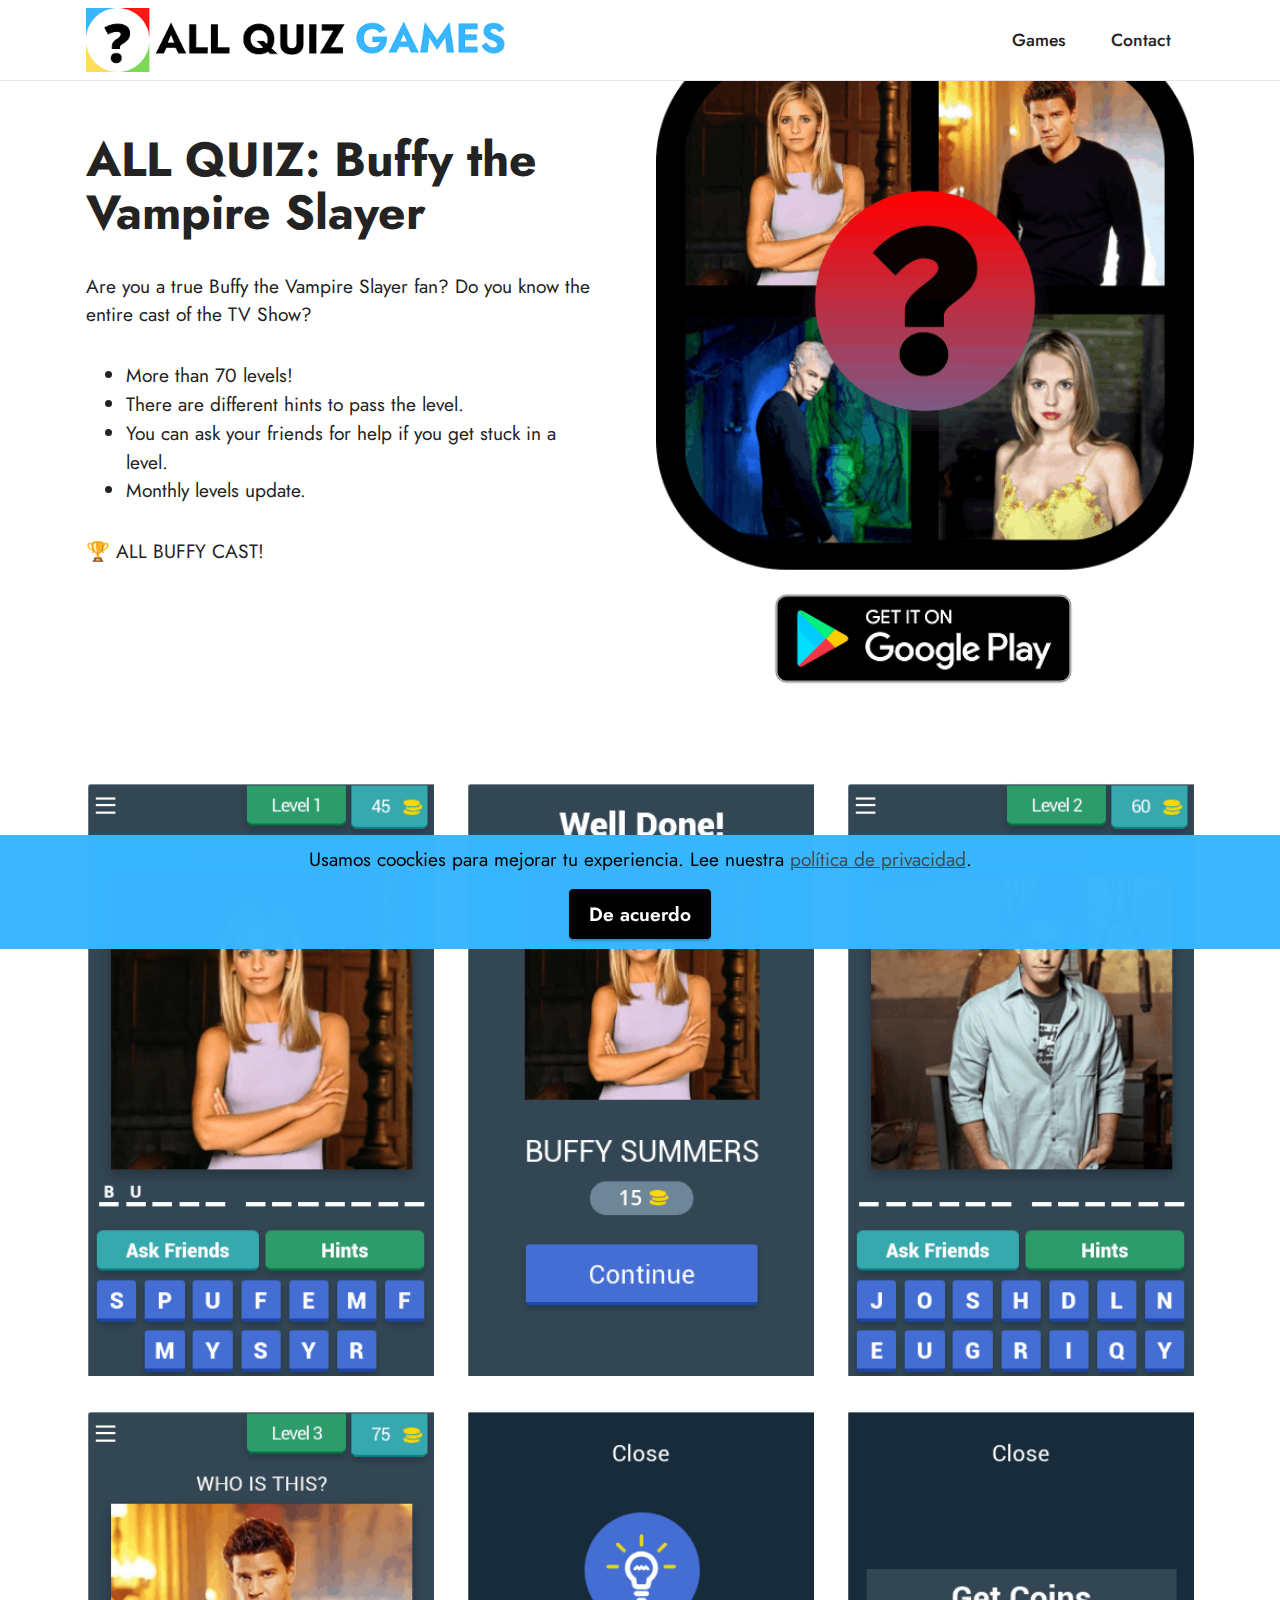
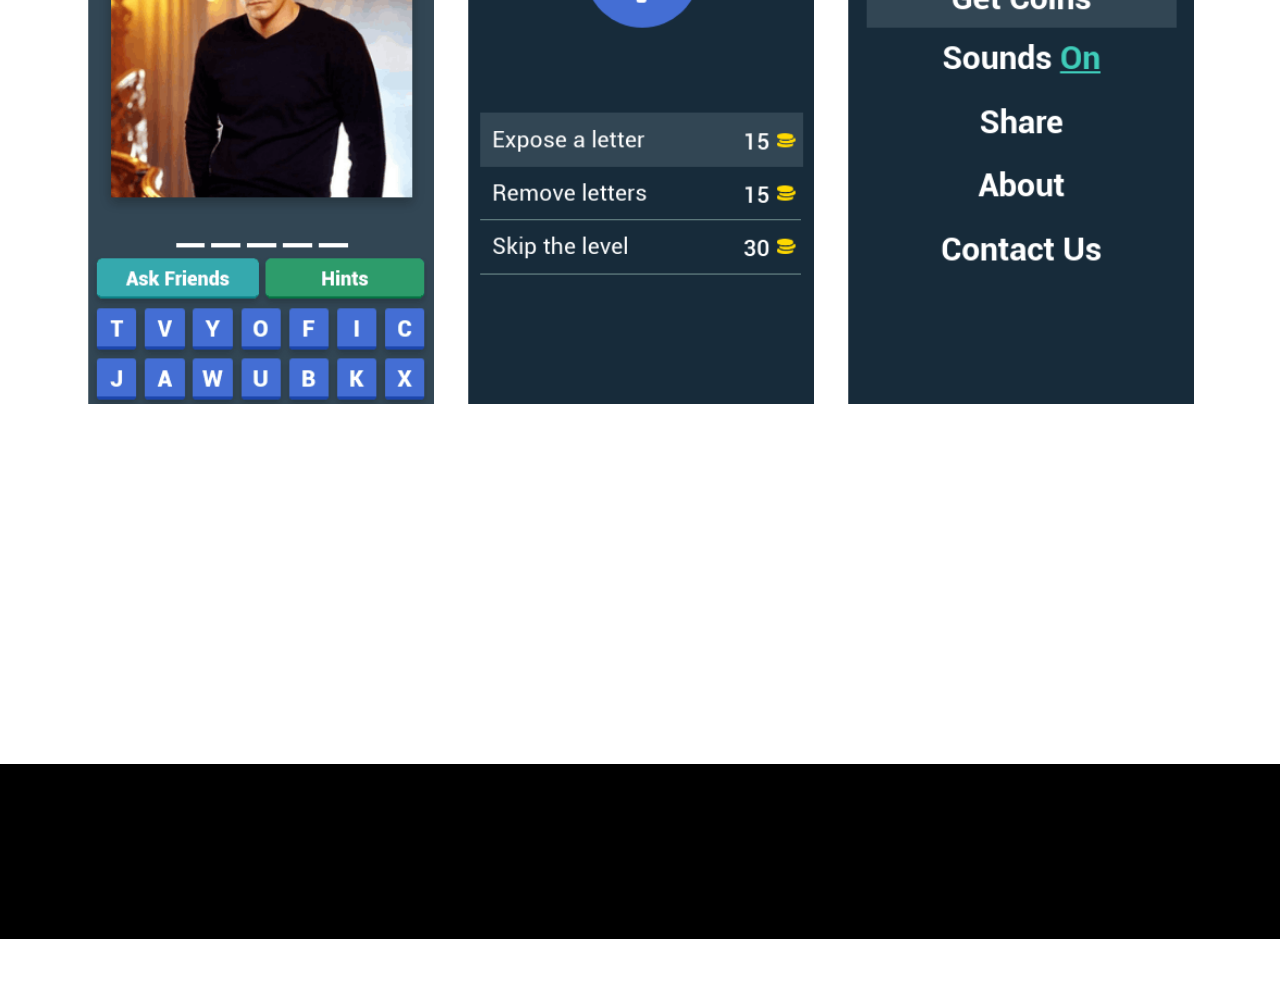
==== commit 602bdf89: "create github pages" ====
--- a/buffy-the-vampire-slayer.html
+++ b/buffy-the-vampire-slayer.html
@@ -31,37 +31,7 @@
 </head>
 <body>
   
-  <section class="menu cid-sMGcO0mHmV" once="menu" id="menu1-1m">
-    
-    <nav class="navbar navbar-dropdown navbar-fixed-top navbar-expand-lg">
-        <div class="container">
-            <div class="navbar-brand">
-                <span class="navbar-logo">
-                    <a href="index.html">
-                        <img src="assets/images/all-quiz-games-logo-small-548x83.png" alt="ALL QUIZ GAMES logo" style="height: 4rem;">
-                    </a>
-                </span>
-                <span class="navbar-caption-wrap"><a class="navbar-caption text-black display-7" href="https://mobiri.se"></a></span>
-            </div>
-            <button class="navbar-toggler" type="button" data-toggle="collapse" data-target="#navbarSupportedContent" aria-controls="navbarNavAltMarkup" aria-expanded="false" aria-label="Toggle navigation">
-                <div class="hamburger">
-                    <span></span>
-                    <span></span>
-                    <span></span>
-                    <span></span>
-                </div>
-            </button>
-            <div class="collapse navbar-collapse" id="navbarSupportedContent">
-                <ul class="navbar-nav nav-dropdown nav-right" data-app-modern-menu="true"><li class="nav-item"><a class="nav-link link text-black text-primary display-4" href="index.html#features12-k">Games</a></li><li class="nav-item"><a class="nav-link link text-black text-primary display-4" href="contact.html">Contact</a></li></ul>
-                
-                
-            </div>
-        </div>
-    </nav>
-
-</section>
-
-<section class="features11 cid-sMGcNYM9iq" id="features12-1j">
+  <section class="features11 cid-sMGcNYM9iq" id="features12-1j">
 
     
     
@@ -104,61 +74,61 @@
             
             
             <div class="col-12 col-md-6 col-lg-4 item gallery-image active">
-                <div class="item-wrapper" data-toggle="modal" data-target="#sMGobh1MSw-modal">
-                    <img class="w-100" src="assets/images/scr1-2-320x548.png" alt="Buffy the Vampire Slayer Screen 1" data-slide-to="0" data-target="#lb-sMGobh1MSw">
-                    <div class="icon-wrapper">
-                        <span class="mobi-mbri mobi-mbri-search mbr-iconfont mbr-iconfont-btn"></span>
-                    </div>
-                </div>
-                
-            </div><div class="col-12 col-md-6 col-lg-4 item gallery-image">
-                <div class="item-wrapper" data-toggle="modal" data-target="#sMGobh1MSw-modal">
-                    <img class="w-100" src="assets/images/scr2-2-320x548.png" alt="Buffy the Vampire Slayer Screen 2" data-slide-to="1" data-target="#lb-sMGobh1MSw">
-                    <div class="icon-wrapper">
-                        <span class="mobi-mbri mobi-mbri-search mbr-iconfont mbr-iconfont-btn"></span>
-                    </div>
-                </div>
-                
-            </div><div class="col-12 col-md-6 col-lg-4 item gallery-image">
-                <div class="item-wrapper" data-toggle="modal" data-target="#sMGobh1MSw-modal">
-                    <img class="w-100" src="assets/images/scr3-2-320x548.png" alt="Buffy the Vampire Slayer Screen 3" data-slide-to="2" data-target="#lb-sMGobh1MSw">
-                    <div class="icon-wrapper">
-                        <span class="mobi-mbri mobi-mbri-search mbr-iconfont mbr-iconfont-btn"></span>
-                    </div>
-                </div>
-                
-            </div><div class="col-12 col-md-6 col-lg-4 item gallery-image">
-                <div class="item-wrapper" data-toggle="modal" data-target="#sMGobh1MSw-modal">
-                    <img class="w-100" src="assets/images/scr4-2-320x548.png" alt="Buffy the Vampire Slayer Screen 4" data-slide-to="3" data-target="#lb-sMGobh1MSw">
-                    <div class="icon-wrapper">
-                        <span class="mobi-mbri mobi-mbri-search mbr-iconfont mbr-iconfont-btn"></span>
-                    </div>
-                </div>
-                
-            </div><div class="col-12 col-md-6 col-lg-4 item gallery-image">
-                <div class="item-wrapper" data-toggle="modal" data-target="#sMGobh1MSw-modal">
-                    <img class="w-100" src="assets/images/scr6-2-320x548.png" alt="Buffy the Vampire Slayer Screen 5" data-slide-to="4" data-target="#lb-sMGobh1MSw">
-                    <div class="icon-wrapper">
-                        <span class="mobi-mbri mobi-mbri-search mbr-iconfont mbr-iconfont-btn"></span>
-                    </div>
-                </div>
-                
-            </div><div class="col-12 col-md-6 col-lg-4 item gallery-image">
-                <div class="item-wrapper" data-toggle="modal" data-target="#sMGobh1MSw-modal">
-                    <img class="w-100" src="assets/images/scr7-2-320x548.png" alt="Buffy the Vampire Slayer Screen 6" data-slide-to="5" data-target="#lb-sMGobh1MSw">
-                    <div class="icon-wrapper">
-                        <span class="mobi-mbri mobi-mbri-search mbr-iconfont mbr-iconfont-btn"></span>
-                    </div>
-                </div>
-                
-            </div>
-        </div>
-
-        <div class="modal mbr-slider" tabindex="-1" role="dialog" aria-hidden="true" id="sMGobh1MSw-modal">
+                <div class="item-wrapper" data-toggle="modal" data-target="#sNddrAVZ7g-modal">
+                    <img class="w-100" src="assets/images/scr1-2-320x548.png" alt="Buffy the Vampire Slayer Screen 1" data-slide-to="0" data-target="#lb-sNddrAVZ7g">
+                    <div class="icon-wrapper">
+                        <span class="mobi-mbri mobi-mbri-search mbr-iconfont mbr-iconfont-btn"></span>
+                    </div>
+                </div>
+                
+            </div><div class="col-12 col-md-6 col-lg-4 item gallery-image">
+                <div class="item-wrapper" data-toggle="modal" data-target="#sNddrAVZ7g-modal">
+                    <img class="w-100" src="assets/images/scr2-2-320x548.png" alt="Buffy the Vampire Slayer Screen 2" data-slide-to="1" data-target="#lb-sNddrAVZ7g">
+                    <div class="icon-wrapper">
+                        <span class="mobi-mbri mobi-mbri-search mbr-iconfont mbr-iconfont-btn"></span>
+                    </div>
+                </div>
+                
+            </div><div class="col-12 col-md-6 col-lg-4 item gallery-image">
+                <div class="item-wrapper" data-toggle="modal" data-target="#sNddrAVZ7g-modal">
+                    <img class="w-100" src="assets/images/scr3-2-320x548.png" alt="Buffy the Vampire Slayer Screen 3" data-slide-to="2" data-target="#lb-sNddrAVZ7g">
+                    <div class="icon-wrapper">
+                        <span class="mobi-mbri mobi-mbri-search mbr-iconfont mbr-iconfont-btn"></span>
+                    </div>
+                </div>
+                
+            </div><div class="col-12 col-md-6 col-lg-4 item gallery-image">
+                <div class="item-wrapper" data-toggle="modal" data-target="#sNddrAVZ7g-modal">
+                    <img class="w-100" src="assets/images/scr4-2-320x548.png" alt="Buffy the Vampire Slayer Screen 4" data-slide-to="3" data-target="#lb-sNddrAVZ7g">
+                    <div class="icon-wrapper">
+                        <span class="mobi-mbri mobi-mbri-search mbr-iconfont mbr-iconfont-btn"></span>
+                    </div>
+                </div>
+                
+            </div><div class="col-12 col-md-6 col-lg-4 item gallery-image">
+                <div class="item-wrapper" data-toggle="modal" data-target="#sNddrAVZ7g-modal">
+                    <img class="w-100" src="assets/images/scr6-2-320x548.png" alt="Buffy the Vampire Slayer Screen 5" data-slide-to="4" data-target="#lb-sNddrAVZ7g">
+                    <div class="icon-wrapper">
+                        <span class="mobi-mbri mobi-mbri-search mbr-iconfont mbr-iconfont-btn"></span>
+                    </div>
+                </div>
+                
+            </div><div class="col-12 col-md-6 col-lg-4 item gallery-image">
+                <div class="item-wrapper" data-toggle="modal" data-target="#sNddrAVZ7g-modal">
+                    <img class="w-100" src="assets/images/scr7-2-320x548.png" alt="Buffy the Vampire Slayer Screen 6" data-slide-to="5" data-target="#lb-sNddrAVZ7g">
+                    <div class="icon-wrapper">
+                        <span class="mobi-mbri mobi-mbri-search mbr-iconfont mbr-iconfont-btn"></span>
+                    </div>
+                </div>
+                
+            </div>
+        </div>
+
+        <div class="modal mbr-slider" tabindex="-1" role="dialog" aria-hidden="true" id="sNddrAVZ7g-modal">
             <div class="modal-dialog" role="document">
                 <div class="modal-content">
                     <div class="modal-body">
-                        <div class="carousel slide" id="lb-sMGobh1MSw" data-interval="5000">
+                        <div class="carousel slide" id="lb-sNddrAVZ7g" data-interval="5000">
                             <div class="carousel-inner">
                                 
                                 
@@ -178,18 +148,18 @@
                                 </div>
                             </div>
                             <ol class="carousel-indicators">
-                                <li data-slide-to="0" class="active" data-target="#lb-sMGobh1MSw"></li><li data-slide-to="1" class="" data-target="#lb-sMGobh1MSw"></li><li data-slide-to="2" class="" data-target="#lb-sMGobh1MSw"></li><li data-slide-to="3" class="" data-target="#lb-sMGobh1MSw"></li><li data-slide-to="4" class="" data-target="#lb-sMGobh1MSw"></li><li data-slide-to="5" class="" data-target="#lb-sMGobh1MSw"></li>
+                                <li data-slide-to="0" class="active" data-target="#lb-sNddrAVZ7g"></li><li data-slide-to="1" class="" data-target="#lb-sNddrAVZ7g"></li><li data-slide-to="2" class="" data-target="#lb-sNddrAVZ7g"></li><li data-slide-to="3" class="" data-target="#lb-sNddrAVZ7g"></li><li data-slide-to="4" class="" data-target="#lb-sNddrAVZ7g"></li><li data-slide-to="5" class="" data-target="#lb-sNddrAVZ7g"></li>
                                 
                                 
                                 
                             </ol>
                             <a role="button" href="" class="close" data-dismiss="modal" aria-label="Close">
                             </a>
-                            <a class="carousel-control-prev carousel-control" role="button" data-slide="prev" href="#lb-sMGobh1MSw">
+                            <a class="carousel-control-prev carousel-control" role="button" data-slide="prev" href="#lb-sNddrAVZ7g">
                                 <span class="mobi-mbri mobi-mbri-arrow-prev" aria-hidden="true"></span>
                                 <span class="sr-only">Previous</span>
                             </a>
-                            <a class="carousel-control-next carousel-control" role="button" data-slide="next" href="#lb-sMGobh1MSw">
+                            <a class="carousel-control-next carousel-control" role="button" data-slide="next" href="#lb-sNddrAVZ7g">
                                 <span class="mobi-mbri mobi-mbri-arrow-next" aria-hidden="true"></span>
                                 <span class="sr-only">Next</span>
                             </a>
@@ -231,6 +201,36 @@
     </div>
 </section>
 
+<section class="menu cid-sMGcO0mHmV" once="menu" id="menu1-1m">
+    
+    <nav class="navbar navbar-dropdown navbar-fixed-top navbar-expand-lg">
+        <div class="container">
+            <div class="navbar-brand">
+                <span class="navbar-logo">
+                    <a href="index.html">
+                        <img src="assets/images/all-quiz-games-logo-small-548x83.png" alt="ALL QUIZ GAMES logo" style="height: 4rem;">
+                    </a>
+                </span>
+                <span class="navbar-caption-wrap"><a class="navbar-caption text-black display-7" href="https://mobiri.se"></a></span>
+            </div>
+            <button class="navbar-toggler" type="button" data-toggle="collapse" data-target="#navbarSupportedContent" aria-controls="navbarNavAltMarkup" aria-expanded="false" aria-label="Toggle navigation">
+                <div class="hamburger">
+                    <span></span>
+                    <span></span>
+                    <span></span>
+                    <span></span>
+                </div>
+            </button>
+            <div class="collapse navbar-collapse" id="navbarSupportedContent">
+                <ul class="navbar-nav nav-dropdown nav-right" data-app-modern-menu="true"><li class="nav-item"><a class="nav-link link text-black text-primary display-4" href="index.html#features12-k">Games</a></li><li class="nav-item"><a class="nav-link link text-black text-primary display-4" href="contact.html">Contact</a></li></ul>
+                
+                
+            </div>
+        </div>
+    </nav>
+
+</section>
+
 <section class="footer3 cid-sMGcO0XYrM" once="footers" id="footer3-1n">
 
     
@@ -280,7 +280,7 @@
             </div>
         </div>
     </div>
-</section><section style="background-color: #fff; font-family: -apple-system, BlinkMacSystemFont, 'Segoe UI', 'Roboto', 'Helvetica Neue', Arial, sans-serif; color:#aaa; font-size:12px; padding: 0; align-items: center; display: flex;"><a href="https://mobirise.site/e" style="flex: 1 1; height: 3rem; padding-left: 1rem;"></a><p style="flex: 0 0 auto; margin:0; padding-right:1rem;"><a href="https://mobirise.site/i" style="color:#aaa;">Designed with Mobirise</a> site builder</p></section><script src="assets/web/assets/jquery/jquery.min.js"></script>  <script src="assets/popper/popper.min.js"></script>  <script src="assets/tether/tether.min.js"></script>  <script src="assets/bootstrap/js/bootstrap.min.js"></script>  <script src="assets/web/assets/cookies-alert-plugin/cookies-alert-core.js"></script>  <script src="assets/web/assets/cookies-alert-plugin/cookies-alert-script.js"></script>  <script src="assets/smoothscroll/smooth-scroll.js"></script>  <script src="assets/viewportchecker/jquery.viewportchecker.js"></script>  <script src="assets/sociallikes/social-likes.js"></script>  <script src="assets/dropdown/js/nav-dropdown.js"></script>  <script src="assets/dropdown/js/navbar-dropdown.js"></script>  <script src="assets/touchswipe/jquery.touch-swipe.min.js"></script>  <script src="assets/theme/js/script.js"></script>  
+</section><section style="background-color: #fff; font-family: -apple-system, BlinkMacSystemFont, 'Segoe UI', 'Roboto', 'Helvetica Neue', Arial, sans-serif; color:#aaa; font-size:12px; padding: 0; align-items: center; display: flex;"><a href="https://mobirise.site/m" style="flex: 1 1; height: 3rem; padding-left: 1rem;"></a><p style="flex: 0 0 auto; margin:0; padding-right:1rem;"><a href="https://mobirise.site" style="color:#aaa;">mobirise.com</a> free site builder</p></section><script src="assets/web/assets/jquery/jquery.min.js"></script>  <script src="assets/popper/popper.min.js"></script>  <script src="assets/tether/tether.min.js"></script>  <script src="assets/bootstrap/js/bootstrap.min.js"></script>  <script src="assets/web/assets/cookies-alert-plugin/cookies-alert-core.js"></script>  <script src="assets/web/assets/cookies-alert-plugin/cookies-alert-script.js"></script>  <script src="assets/smoothscroll/smooth-scroll.js"></script>  <script src="assets/viewportchecker/jquery.viewportchecker.js"></script>  <script src="assets/sociallikes/social-likes.js"></script>  <script src="assets/dropdown/js/nav-dropdown.js"></script>  <script src="assets/dropdown/js/navbar-dropdown.js"></script>  <script src="assets/touchswipe/jquery.touch-swipe.min.js"></script>  <script src="assets/theme/js/script.js"></script>  
   
   
 <input name="cookieData" type="hidden" data-cookie-customDialogSelector='null' data-cookie-colorText='#000000' data-cookie-colorBg='rgba(56, 182, 255, 0.99)' data-cookie-textButton='De acuerdo' data-cookie-colorButton='#000000' data-cookie-colorLink='#424a4d' data-cookie-underlineLink='true' data-cookie-text="Usamos coockies para mejorar tu experiencia. Lee nuestra <a href='privacy.html'>política de privacidad</a>.">
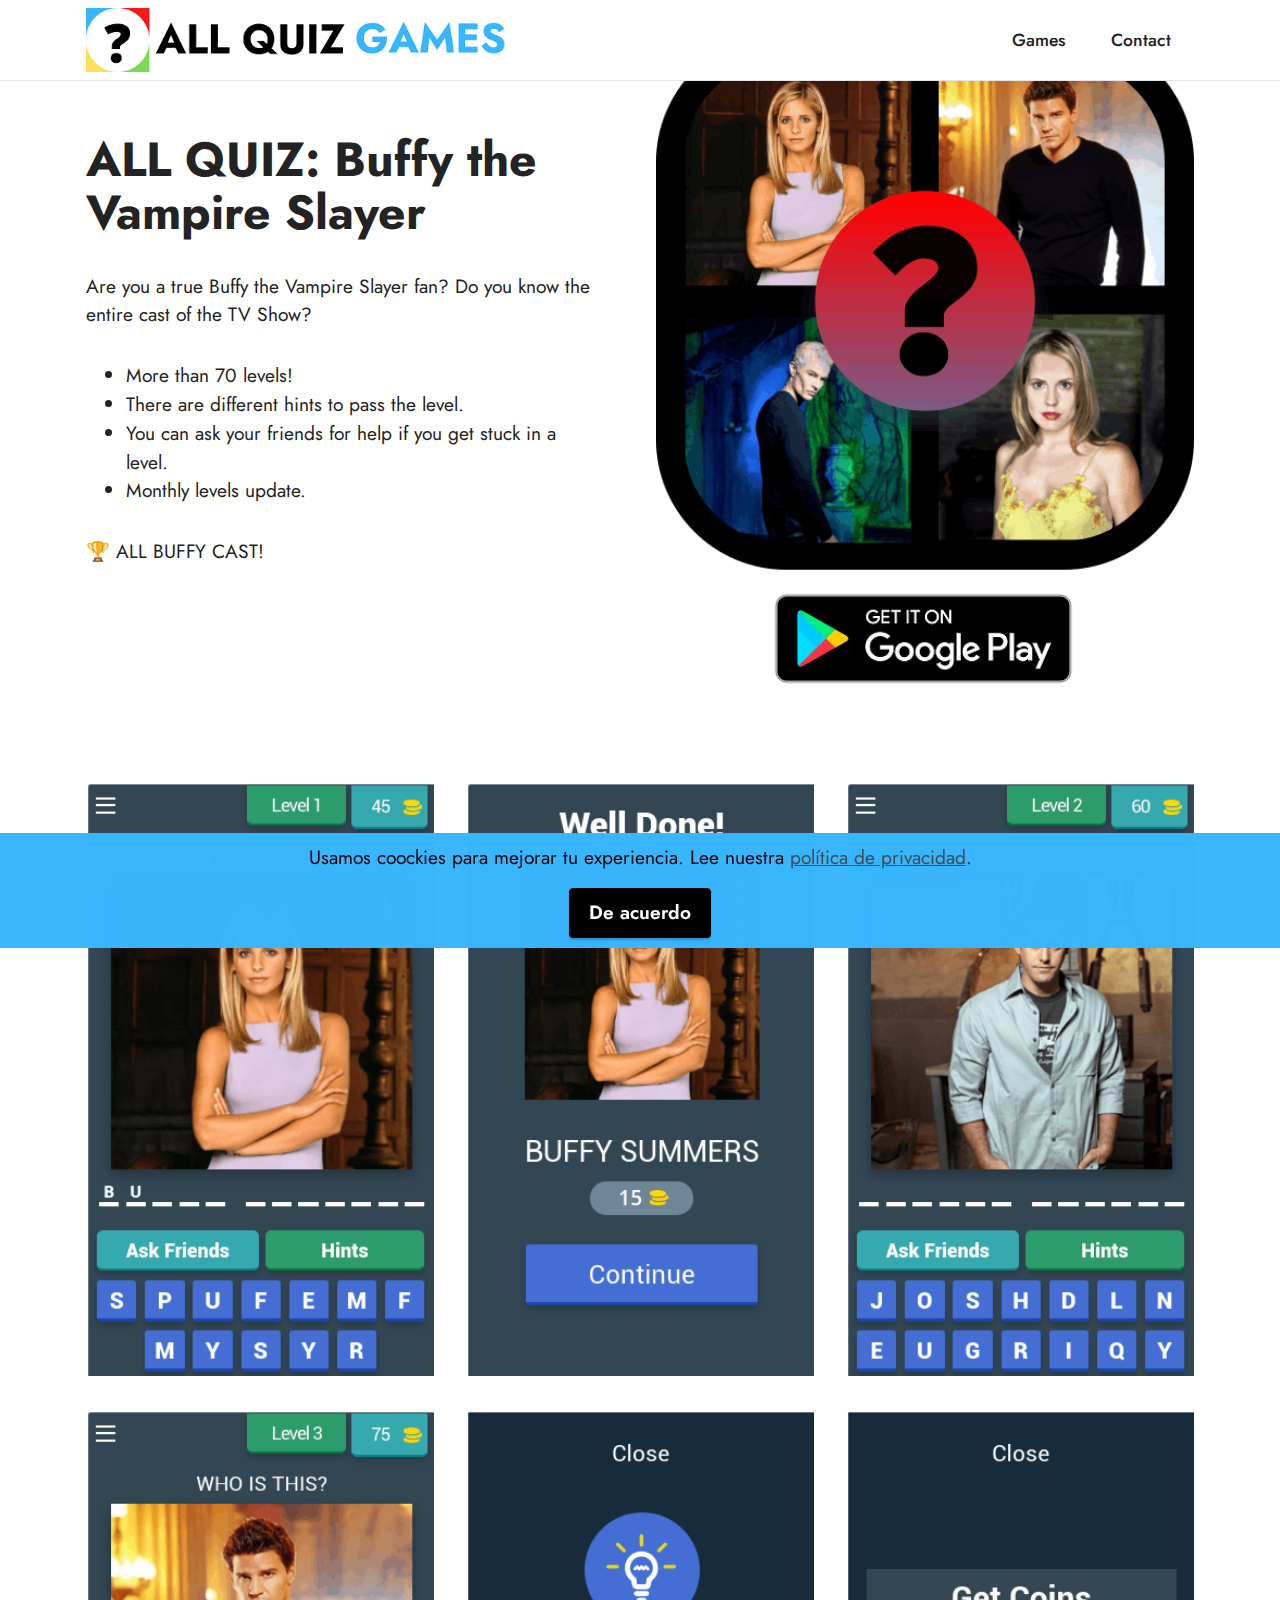
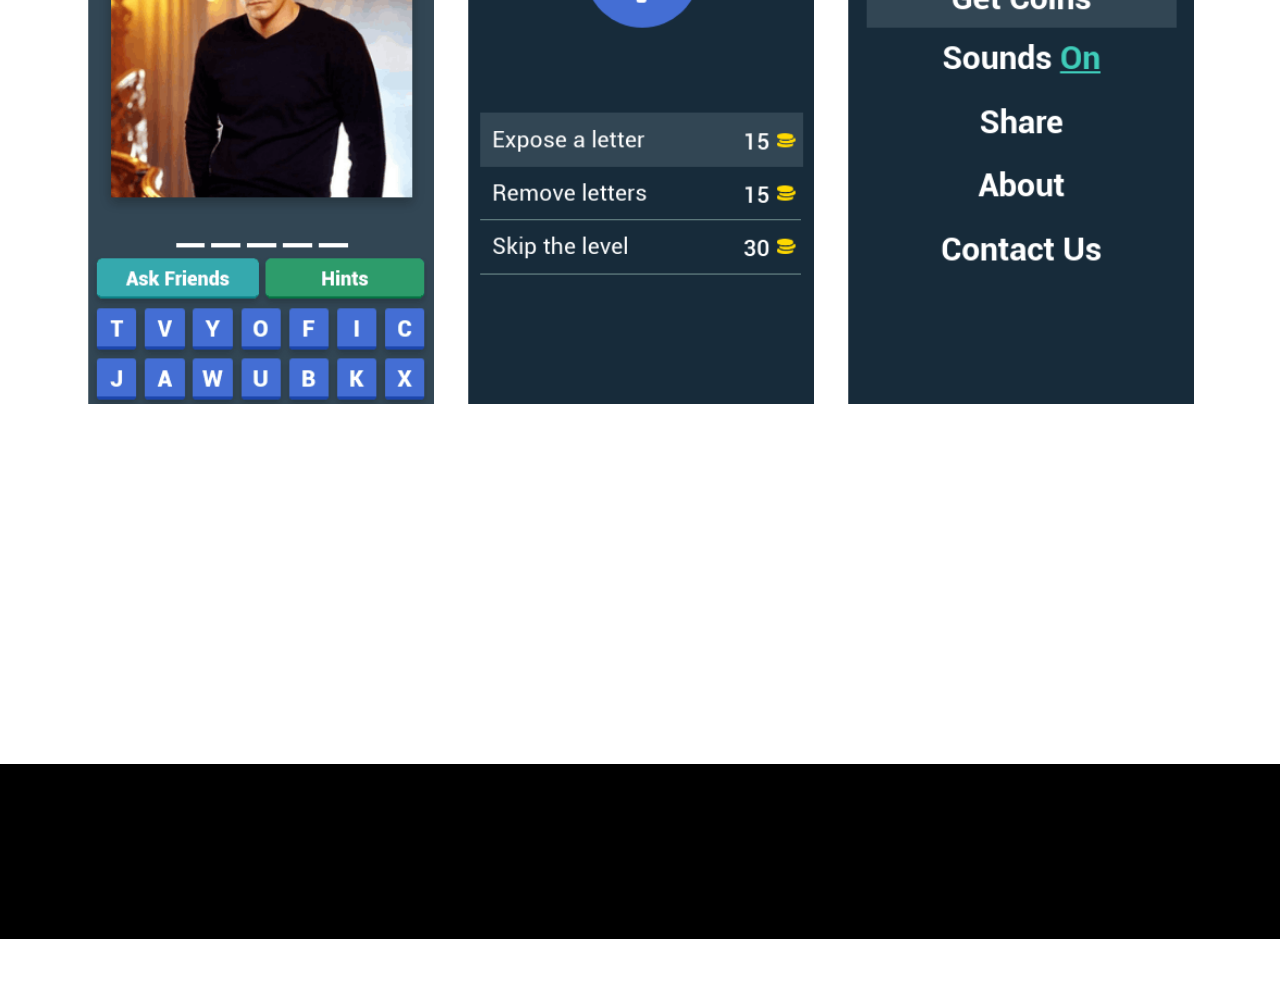
==== commit f91cd6e2: "create github pages" ====
--- a/buffy-the-vampire-slayer.html
+++ b/buffy-the-vampire-slayer.html
@@ -74,61 +74,61 @@
             
             
             <div class="col-12 col-md-6 col-lg-4 item gallery-image active">
-                <div class="item-wrapper" data-toggle="modal" data-target="#sNddrAVZ7g-modal">
-                    <img class="w-100" src="assets/images/scr1-2-320x548.png" alt="Buffy the Vampire Slayer Screen 1" data-slide-to="0" data-target="#lb-sNddrAVZ7g">
-                    <div class="icon-wrapper">
-                        <span class="mobi-mbri mobi-mbri-search mbr-iconfont mbr-iconfont-btn"></span>
-                    </div>
-                </div>
-                
-            </div><div class="col-12 col-md-6 col-lg-4 item gallery-image">
-                <div class="item-wrapper" data-toggle="modal" data-target="#sNddrAVZ7g-modal">
-                    <img class="w-100" src="assets/images/scr2-2-320x548.png" alt="Buffy the Vampire Slayer Screen 2" data-slide-to="1" data-target="#lb-sNddrAVZ7g">
-                    <div class="icon-wrapper">
-                        <span class="mobi-mbri mobi-mbri-search mbr-iconfont mbr-iconfont-btn"></span>
-                    </div>
-                </div>
-                
-            </div><div class="col-12 col-md-6 col-lg-4 item gallery-image">
-                <div class="item-wrapper" data-toggle="modal" data-target="#sNddrAVZ7g-modal">
-                    <img class="w-100" src="assets/images/scr3-2-320x548.png" alt="Buffy the Vampire Slayer Screen 3" data-slide-to="2" data-target="#lb-sNddrAVZ7g">
-                    <div class="icon-wrapper">
-                        <span class="mobi-mbri mobi-mbri-search mbr-iconfont mbr-iconfont-btn"></span>
-                    </div>
-                </div>
-                
-            </div><div class="col-12 col-md-6 col-lg-4 item gallery-image">
-                <div class="item-wrapper" data-toggle="modal" data-target="#sNddrAVZ7g-modal">
-                    <img class="w-100" src="assets/images/scr4-2-320x548.png" alt="Buffy the Vampire Slayer Screen 4" data-slide-to="3" data-target="#lb-sNddrAVZ7g">
-                    <div class="icon-wrapper">
-                        <span class="mobi-mbri mobi-mbri-search mbr-iconfont mbr-iconfont-btn"></span>
-                    </div>
-                </div>
-                
-            </div><div class="col-12 col-md-6 col-lg-4 item gallery-image">
-                <div class="item-wrapper" data-toggle="modal" data-target="#sNddrAVZ7g-modal">
-                    <img class="w-100" src="assets/images/scr6-2-320x548.png" alt="Buffy the Vampire Slayer Screen 5" data-slide-to="4" data-target="#lb-sNddrAVZ7g">
-                    <div class="icon-wrapper">
-                        <span class="mobi-mbri mobi-mbri-search mbr-iconfont mbr-iconfont-btn"></span>
-                    </div>
-                </div>
-                
-            </div><div class="col-12 col-md-6 col-lg-4 item gallery-image">
-                <div class="item-wrapper" data-toggle="modal" data-target="#sNddrAVZ7g-modal">
-                    <img class="w-100" src="assets/images/scr7-2-320x548.png" alt="Buffy the Vampire Slayer Screen 6" data-slide-to="5" data-target="#lb-sNddrAVZ7g">
-                    <div class="icon-wrapper">
-                        <span class="mobi-mbri mobi-mbri-search mbr-iconfont mbr-iconfont-btn"></span>
-                    </div>
-                </div>
-                
-            </div>
-        </div>
-
-        <div class="modal mbr-slider" tabindex="-1" role="dialog" aria-hidden="true" id="sNddrAVZ7g-modal">
+                <div class="item-wrapper" data-toggle="modal" data-target="#tdwckA5FCT-modal">
+                    <img class="w-100" src="assets/images/scr1-2-320x548.png" alt="Buffy the Vampire Slayer Screen 1" data-slide-to="0" data-target="#lb-tdwckA5FCT">
+                    <div class="icon-wrapper">
+                        <span class="mobi-mbri mobi-mbri-search mbr-iconfont mbr-iconfont-btn"></span>
+                    </div>
+                </div>
+                
+            </div><div class="col-12 col-md-6 col-lg-4 item gallery-image">
+                <div class="item-wrapper" data-toggle="modal" data-target="#tdwckA5FCT-modal">
+                    <img class="w-100" src="assets/images/scr2-2-320x548.png" alt="Buffy the Vampire Slayer Screen 2" data-slide-to="1" data-target="#lb-tdwckA5FCT">
+                    <div class="icon-wrapper">
+                        <span class="mobi-mbri mobi-mbri-search mbr-iconfont mbr-iconfont-btn"></span>
+                    </div>
+                </div>
+                
+            </div><div class="col-12 col-md-6 col-lg-4 item gallery-image">
+                <div class="item-wrapper" data-toggle="modal" data-target="#tdwckA5FCT-modal">
+                    <img class="w-100" src="assets/images/scr3-2-320x548.png" alt="Buffy the Vampire Slayer Screen 3" data-slide-to="2" data-target="#lb-tdwckA5FCT">
+                    <div class="icon-wrapper">
+                        <span class="mobi-mbri mobi-mbri-search mbr-iconfont mbr-iconfont-btn"></span>
+                    </div>
+                </div>
+                
+            </div><div class="col-12 col-md-6 col-lg-4 item gallery-image">
+                <div class="item-wrapper" data-toggle="modal" data-target="#tdwckA5FCT-modal">
+                    <img class="w-100" src="assets/images/scr4-2-320x548.png" alt="Buffy the Vampire Slayer Screen 4" data-slide-to="3" data-target="#lb-tdwckA5FCT">
+                    <div class="icon-wrapper">
+                        <span class="mobi-mbri mobi-mbri-search mbr-iconfont mbr-iconfont-btn"></span>
+                    </div>
+                </div>
+                
+            </div><div class="col-12 col-md-6 col-lg-4 item gallery-image">
+                <div class="item-wrapper" data-toggle="modal" data-target="#tdwckA5FCT-modal">
+                    <img class="w-100" src="assets/images/scr6-2-320x548.png" alt="Buffy the Vampire Slayer Screen 5" data-slide-to="4" data-target="#lb-tdwckA5FCT">
+                    <div class="icon-wrapper">
+                        <span class="mobi-mbri mobi-mbri-search mbr-iconfont mbr-iconfont-btn"></span>
+                    </div>
+                </div>
+                
+            </div><div class="col-12 col-md-6 col-lg-4 item gallery-image">
+                <div class="item-wrapper" data-toggle="modal" data-target="#tdwckA5FCT-modal">
+                    <img class="w-100" src="assets/images/scr7-2-320x548.png" alt="Buffy the Vampire Slayer Screen 6" data-slide-to="5" data-target="#lb-tdwckA5FCT">
+                    <div class="icon-wrapper">
+                        <span class="mobi-mbri mobi-mbri-search mbr-iconfont mbr-iconfont-btn"></span>
+                    </div>
+                </div>
+                
+            </div>
+        </div>
+
+        <div class="modal mbr-slider" tabindex="-1" role="dialog" aria-hidden="true" id="tdwckA5FCT-modal">
             <div class="modal-dialog" role="document">
                 <div class="modal-content">
                     <div class="modal-body">
-                        <div class="carousel slide" id="lb-sNddrAVZ7g" data-interval="5000">
+                        <div class="carousel slide" id="lb-tdwckA5FCT" data-interval="5000">
                             <div class="carousel-inner">
                                 
                                 
@@ -148,18 +148,18 @@
                                 </div>
                             </div>
                             <ol class="carousel-indicators">
-                                <li data-slide-to="0" class="active" data-target="#lb-sNddrAVZ7g"></li><li data-slide-to="1" class="" data-target="#lb-sNddrAVZ7g"></li><li data-slide-to="2" class="" data-target="#lb-sNddrAVZ7g"></li><li data-slide-to="3" class="" data-target="#lb-sNddrAVZ7g"></li><li data-slide-to="4" class="" data-target="#lb-sNddrAVZ7g"></li><li data-slide-to="5" class="" data-target="#lb-sNddrAVZ7g"></li>
+                                <li data-slide-to="0" class="active" data-target="#lb-tdwckA5FCT"></li><li data-slide-to="1" class="" data-target="#lb-tdwckA5FCT"></li><li data-slide-to="2" class="" data-target="#lb-tdwckA5FCT"></li><li data-slide-to="3" class="" data-target="#lb-tdwckA5FCT"></li><li data-slide-to="4" class="" data-target="#lb-tdwckA5FCT"></li><li data-slide-to="5" class="" data-target="#lb-tdwckA5FCT"></li>
                                 
                                 
                                 
                             </ol>
                             <a role="button" href="" class="close" data-dismiss="modal" aria-label="Close">
                             </a>
-                            <a class="carousel-control-prev carousel-control" role="button" data-slide="prev" href="#lb-sNddrAVZ7g">
+                            <a class="carousel-control-prev carousel-control" role="button" data-slide="prev" href="#lb-tdwckA5FCT">
                                 <span class="mobi-mbri mobi-mbri-arrow-prev" aria-hidden="true"></span>
                                 <span class="sr-only">Previous</span>
                             </a>
-                            <a class="carousel-control-next carousel-control" role="button" data-slide="next" href="#lb-sNddrAVZ7g">
+                            <a class="carousel-control-next carousel-control" role="button" data-slide="next" href="#lb-tdwckA5FCT">
                                 <span class="mobi-mbri mobi-mbri-arrow-next" aria-hidden="true"></span>
                                 <span class="sr-only">Next</span>
                             </a>
@@ -280,7 +280,7 @@
             </div>
         </div>
     </div>
-</section><section style="background-color: #fff; font-family: -apple-system, BlinkMacSystemFont, 'Segoe UI', 'Roboto', 'Helvetica Neue', Arial, sans-serif; color:#aaa; font-size:12px; padding: 0; align-items: center; display: flex;"><a href="https://mobirise.site/m" style="flex: 1 1; height: 3rem; padding-left: 1rem;"></a><p style="flex: 0 0 auto; margin:0; padding-right:1rem;"><a href="https://mobirise.site" style="color:#aaa;">mobirise.com</a> free site builder</p></section><script src="assets/web/assets/jquery/jquery.min.js"></script>  <script src="assets/popper/popper.min.js"></script>  <script src="assets/tether/tether.min.js"></script>  <script src="assets/bootstrap/js/bootstrap.min.js"></script>  <script src="assets/web/assets/cookies-alert-plugin/cookies-alert-core.js"></script>  <script src="assets/web/assets/cookies-alert-plugin/cookies-alert-script.js"></script>  <script src="assets/smoothscroll/smooth-scroll.js"></script>  <script src="assets/viewportchecker/jquery.viewportchecker.js"></script>  <script src="assets/sociallikes/social-likes.js"></script>  <script src="assets/dropdown/js/nav-dropdown.js"></script>  <script src="assets/dropdown/js/navbar-dropdown.js"></script>  <script src="assets/touchswipe/jquery.touch-swipe.min.js"></script>  <script src="assets/theme/js/script.js"></script>  
+</section><section style="background-color: #fff; font-family: -apple-system, BlinkMacSystemFont, 'Segoe UI', 'Roboto', 'Helvetica Neue', Arial, sans-serif; color:#aaa; font-size:12px; padding: 0; align-items: center; display: flex;"><a href="https://mobirise.site/u" style="flex: 1 1; height: 3rem; padding-left: 1rem;"></a><p style="flex: 0 0 auto; margin:0; padding-right:1rem;">Built with <a href="https://mobirise.site/b" style="color:#aaa;">Mobirise</a> website theme</p></section><script src="assets/web/assets/jquery/jquery.min.js"></script>  <script src="assets/popper/popper.min.js"></script>  <script src="assets/tether/tether.min.js"></script>  <script src="assets/bootstrap/js/bootstrap.min.js"></script>  <script src="assets/web/assets/cookies-alert-plugin/cookies-alert-core.js"></script>  <script src="assets/web/assets/cookies-alert-plugin/cookies-alert-script.js"></script>  <script src="assets/smoothscroll/smooth-scroll.js"></script>  <script src="assets/viewportchecker/jquery.viewportchecker.js"></script>  <script src="assets/sociallikes/social-likes.js"></script>  <script src="assets/dropdown/js/nav-dropdown.js"></script>  <script src="assets/dropdown/js/navbar-dropdown.js"></script>  <script src="assets/touchswipe/jquery.touch-swipe.min.js"></script>  <script src="assets/theme/js/script.js"></script>  
   
   
 <input name="cookieData" type="hidden" data-cookie-customDialogSelector='null' data-cookie-colorText='#000000' data-cookie-colorBg='rgba(56, 182, 255, 0.99)' data-cookie-textButton='De acuerdo' data-cookie-colorButton='#000000' data-cookie-colorLink='#424a4d' data-cookie-underlineLink='true' data-cookie-text="Usamos coockies para mejorar tu experiencia. Lee nuestra <a href='privacy.html'>política de privacidad</a>.">
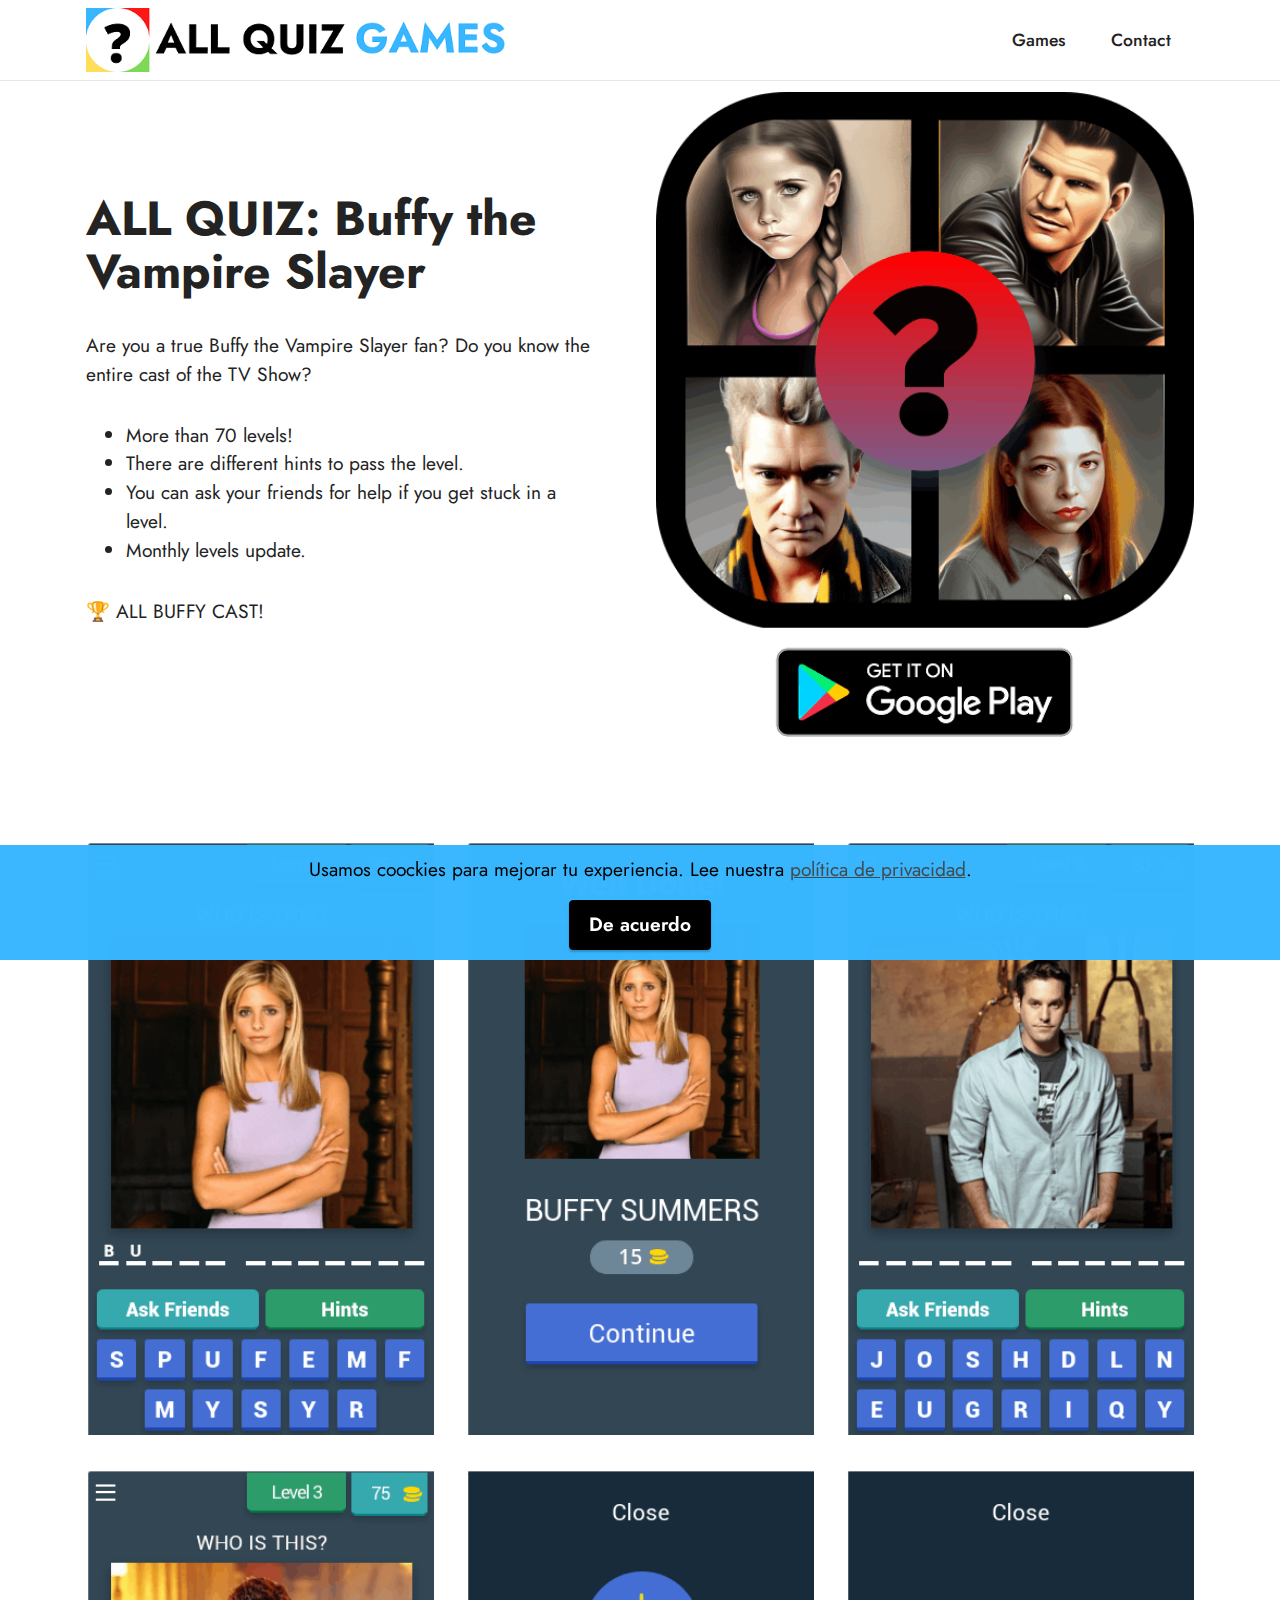
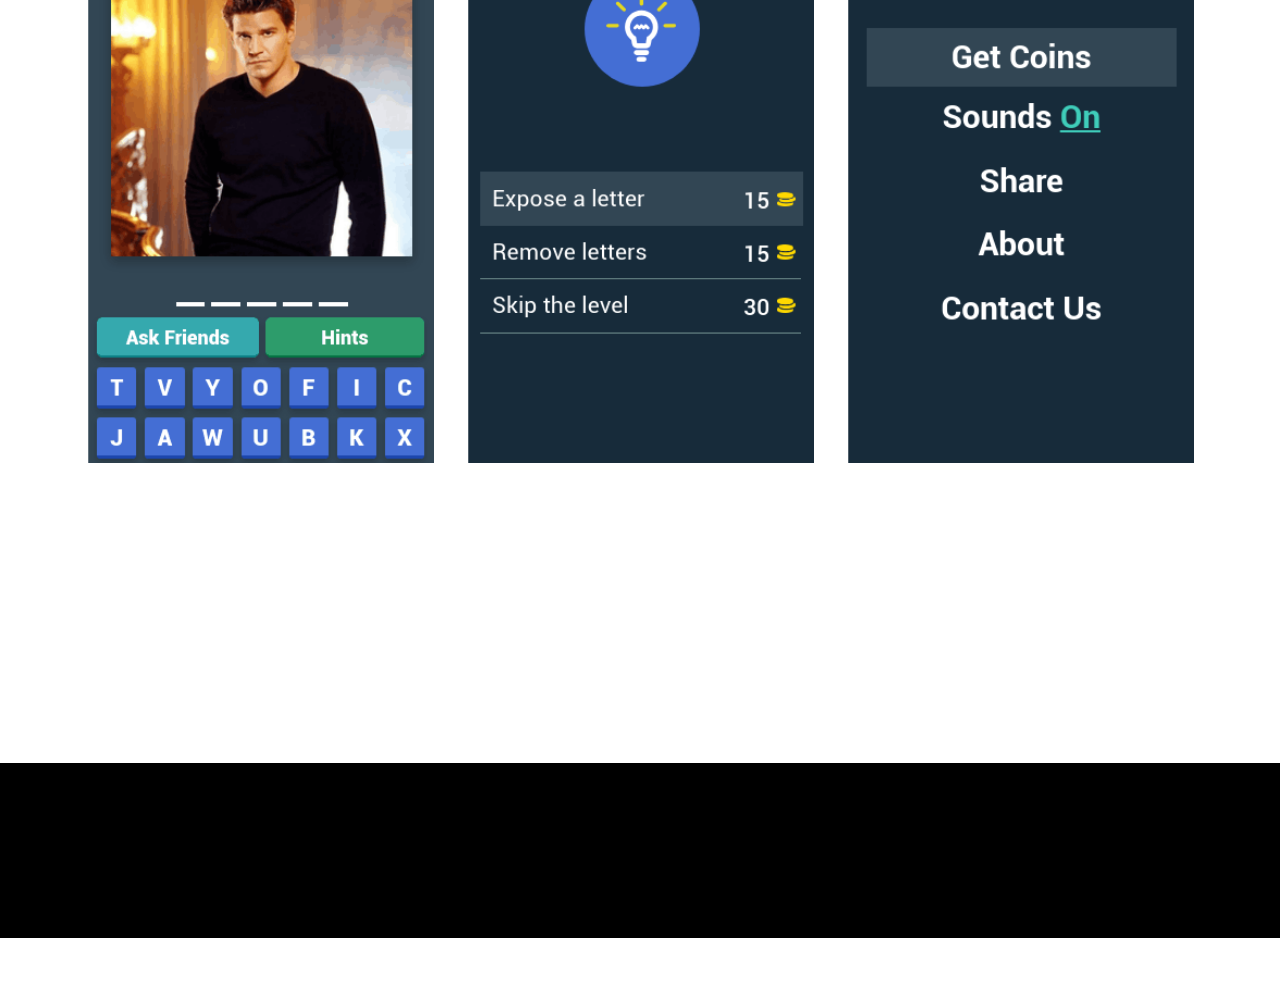
==== commit fb93595b: "create github pages" ====
--- a/buffy-the-vampire-slayer.html
+++ b/buffy-the-vampire-slayer.html
@@ -31,7 +31,37 @@
 </head>
 <body>
   
-  <section class="features11 cid-sMGcNYM9iq" id="features12-1j">
+  <section class="menu cid-sMGcO0mHmV" once="menu" id="menu1-1m">
+    
+    <nav class="navbar navbar-dropdown navbar-fixed-top navbar-expand-lg">
+        <div class="container">
+            <div class="navbar-brand">
+                <span class="navbar-logo">
+                    <a href="index.html">
+                        <img src="assets/images/all-quiz-games-logo-small-548x83.png" alt="ALL QUIZ GAMES logo" style="height: 4rem;">
+                    </a>
+                </span>
+                <span class="navbar-caption-wrap"><a class="navbar-caption text-black display-7" href="https://mobiri.se"></a></span>
+            </div>
+            <button class="navbar-toggler" type="button" data-toggle="collapse" data-target="#navbarSupportedContent" aria-controls="navbarNavAltMarkup" aria-expanded="false" aria-label="Toggle navigation">
+                <div class="hamburger">
+                    <span></span>
+                    <span></span>
+                    <span></span>
+                    <span></span>
+                </div>
+            </button>
+            <div class="collapse navbar-collapse" id="navbarSupportedContent">
+                <ul class="navbar-nav nav-dropdown nav-right" data-app-modern-menu="true"><li class="nav-item"><a class="nav-link link text-black text-primary display-4" href="index.html#features12-k">Games</a></li><li class="nav-item"><a class="nav-link link text-black text-primary display-4" href="contact.html">Contact</a></li></ul>
+                
+                
+            </div>
+        </div>
+    </nav>
+
+</section>
+
+<section class="features11 cid-sMGcNYM9iq" id="features12-1j">
 
     
     
@@ -55,7 +85,7 @@
             </div>
             <div class="col-12 col-lg-6 md-pb">
                 <div class="image-wrapper">
-                    <a href="https://play.google.com/store/apps/details?id=com.allquizgames.quizbuffyvampireslayer" target="_blank"><img src="assets/images/buffy-vampire-slayer-download-trivia-512x636.png" alt="QUIZ ALL GAMES Buffy the Vampire Slayer"></a>
+                    <a href="https://play.google.com/store/apps/details?id=com.allquizgames.quizbuffyvampireslayer" target="_blank"><img src="assets/images/buffy-vampire-slayer-download-trivia-512x635.png" alt="QUIZ ALL GAMES Buffy the Vampire Slayer"></a>
                 </div>
             </div>
         </div>
@@ -74,61 +104,61 @@
             
             
             <div class="col-12 col-md-6 col-lg-4 item gallery-image active">
-                <div class="item-wrapper" data-toggle="modal" data-target="#tdwckA5FCT-modal">
-                    <img class="w-100" src="assets/images/scr1-2-320x548.png" alt="Buffy the Vampire Slayer Screen 1" data-slide-to="0" data-target="#lb-tdwckA5FCT">
-                    <div class="icon-wrapper">
-                        <span class="mobi-mbri mobi-mbri-search mbr-iconfont mbr-iconfont-btn"></span>
-                    </div>
-                </div>
-                
-            </div><div class="col-12 col-md-6 col-lg-4 item gallery-image">
-                <div class="item-wrapper" data-toggle="modal" data-target="#tdwckA5FCT-modal">
-                    <img class="w-100" src="assets/images/scr2-2-320x548.png" alt="Buffy the Vampire Slayer Screen 2" data-slide-to="1" data-target="#lb-tdwckA5FCT">
-                    <div class="icon-wrapper">
-                        <span class="mobi-mbri mobi-mbri-search mbr-iconfont mbr-iconfont-btn"></span>
-                    </div>
-                </div>
-                
-            </div><div class="col-12 col-md-6 col-lg-4 item gallery-image">
-                <div class="item-wrapper" data-toggle="modal" data-target="#tdwckA5FCT-modal">
-                    <img class="w-100" src="assets/images/scr3-2-320x548.png" alt="Buffy the Vampire Slayer Screen 3" data-slide-to="2" data-target="#lb-tdwckA5FCT">
-                    <div class="icon-wrapper">
-                        <span class="mobi-mbri mobi-mbri-search mbr-iconfont mbr-iconfont-btn"></span>
-                    </div>
-                </div>
-                
-            </div><div class="col-12 col-md-6 col-lg-4 item gallery-image">
-                <div class="item-wrapper" data-toggle="modal" data-target="#tdwckA5FCT-modal">
-                    <img class="w-100" src="assets/images/scr4-2-320x548.png" alt="Buffy the Vampire Slayer Screen 4" data-slide-to="3" data-target="#lb-tdwckA5FCT">
-                    <div class="icon-wrapper">
-                        <span class="mobi-mbri mobi-mbri-search mbr-iconfont mbr-iconfont-btn"></span>
-                    </div>
-                </div>
-                
-            </div><div class="col-12 col-md-6 col-lg-4 item gallery-image">
-                <div class="item-wrapper" data-toggle="modal" data-target="#tdwckA5FCT-modal">
-                    <img class="w-100" src="assets/images/scr6-2-320x548.png" alt="Buffy the Vampire Slayer Screen 5" data-slide-to="4" data-target="#lb-tdwckA5FCT">
-                    <div class="icon-wrapper">
-                        <span class="mobi-mbri mobi-mbri-search mbr-iconfont mbr-iconfont-btn"></span>
-                    </div>
-                </div>
-                
-            </div><div class="col-12 col-md-6 col-lg-4 item gallery-image">
-                <div class="item-wrapper" data-toggle="modal" data-target="#tdwckA5FCT-modal">
-                    <img class="w-100" src="assets/images/scr7-2-320x548.png" alt="Buffy the Vampire Slayer Screen 6" data-slide-to="5" data-target="#lb-tdwckA5FCT">
-                    <div class="icon-wrapper">
-                        <span class="mobi-mbri mobi-mbri-search mbr-iconfont mbr-iconfont-btn"></span>
-                    </div>
-                </div>
-                
-            </div>
-        </div>
-
-        <div class="modal mbr-slider" tabindex="-1" role="dialog" aria-hidden="true" id="tdwckA5FCT-modal">
+                <div class="item-wrapper" data-toggle="modal" data-target="#tNK1ykN0b1-modal">
+                    <img class="w-100" src="assets/images/scr1-2-320x548.png" alt="Buffy the Vampire Slayer Screen 1" data-slide-to="0" data-target="#lb-tNK1ykN0b1">
+                    <div class="icon-wrapper">
+                        <span class="mobi-mbri mobi-mbri-search mbr-iconfont mbr-iconfont-btn"></span>
+                    </div>
+                </div>
+                
+            </div><div class="col-12 col-md-6 col-lg-4 item gallery-image">
+                <div class="item-wrapper" data-toggle="modal" data-target="#tNK1ykN0b1-modal">
+                    <img class="w-100" src="assets/images/scr2-2-320x548.png" alt="Buffy the Vampire Slayer Screen 2" data-slide-to="1" data-target="#lb-tNK1ykN0b1">
+                    <div class="icon-wrapper">
+                        <span class="mobi-mbri mobi-mbri-search mbr-iconfont mbr-iconfont-btn"></span>
+                    </div>
+                </div>
+                
+            </div><div class="col-12 col-md-6 col-lg-4 item gallery-image">
+                <div class="item-wrapper" data-toggle="modal" data-target="#tNK1ykN0b1-modal">
+                    <img class="w-100" src="assets/images/scr3-2-320x548.png" alt="Buffy the Vampire Slayer Screen 3" data-slide-to="2" data-target="#lb-tNK1ykN0b1">
+                    <div class="icon-wrapper">
+                        <span class="mobi-mbri mobi-mbri-search mbr-iconfont mbr-iconfont-btn"></span>
+                    </div>
+                </div>
+                
+            </div><div class="col-12 col-md-6 col-lg-4 item gallery-image">
+                <div class="item-wrapper" data-toggle="modal" data-target="#tNK1ykN0b1-modal">
+                    <img class="w-100" src="assets/images/scr4-2-320x548.png" alt="Buffy the Vampire Slayer Screen 4" data-slide-to="3" data-target="#lb-tNK1ykN0b1">
+                    <div class="icon-wrapper">
+                        <span class="mobi-mbri mobi-mbri-search mbr-iconfont mbr-iconfont-btn"></span>
+                    </div>
+                </div>
+                
+            </div><div class="col-12 col-md-6 col-lg-4 item gallery-image">
+                <div class="item-wrapper" data-toggle="modal" data-target="#tNK1ykN0b1-modal">
+                    <img class="w-100" src="assets/images/scr6-2-320x548.png" alt="Buffy the Vampire Slayer Screen 5" data-slide-to="4" data-target="#lb-tNK1ykN0b1">
+                    <div class="icon-wrapper">
+                        <span class="mobi-mbri mobi-mbri-search mbr-iconfont mbr-iconfont-btn"></span>
+                    </div>
+                </div>
+                
+            </div><div class="col-12 col-md-6 col-lg-4 item gallery-image">
+                <div class="item-wrapper" data-toggle="modal" data-target="#tNK1ykN0b1-modal">
+                    <img class="w-100" src="assets/images/scr7-2-320x548.png" alt="Buffy the Vampire Slayer Screen 6" data-slide-to="5" data-target="#lb-tNK1ykN0b1">
+                    <div class="icon-wrapper">
+                        <span class="mobi-mbri mobi-mbri-search mbr-iconfont mbr-iconfont-btn"></span>
+                    </div>
+                </div>
+                
+            </div>
+        </div>
+
+        <div class="modal mbr-slider" tabindex="-1" role="dialog" aria-hidden="true" id="tNK1ykN0b1-modal">
             <div class="modal-dialog" role="document">
                 <div class="modal-content">
                     <div class="modal-body">
-                        <div class="carousel slide" id="lb-tdwckA5FCT" data-interval="5000">
+                        <div class="carousel slide" id="lb-tNK1ykN0b1" data-interval="5000">
                             <div class="carousel-inner">
                                 
                                 
@@ -148,18 +178,18 @@
                                 </div>
                             </div>
                             <ol class="carousel-indicators">
-                                <li data-slide-to="0" class="active" data-target="#lb-tdwckA5FCT"></li><li data-slide-to="1" class="" data-target="#lb-tdwckA5FCT"></li><li data-slide-to="2" class="" data-target="#lb-tdwckA5FCT"></li><li data-slide-to="3" class="" data-target="#lb-tdwckA5FCT"></li><li data-slide-to="4" class="" data-target="#lb-tdwckA5FCT"></li><li data-slide-to="5" class="" data-target="#lb-tdwckA5FCT"></li>
+                                <li data-slide-to="0" class="active" data-target="#lb-tNK1ykN0b1"></li><li data-slide-to="1" class="" data-target="#lb-tNK1ykN0b1"></li><li data-slide-to="2" class="" data-target="#lb-tNK1ykN0b1"></li><li data-slide-to="3" class="" data-target="#lb-tNK1ykN0b1"></li><li data-slide-to="4" class="" data-target="#lb-tNK1ykN0b1"></li><li data-slide-to="5" class="" data-target="#lb-tNK1ykN0b1"></li>
                                 
                                 
                                 
                             </ol>
                             <a role="button" href="" class="close" data-dismiss="modal" aria-label="Close">
                             </a>
-                            <a class="carousel-control-prev carousel-control" role="button" data-slide="prev" href="#lb-tdwckA5FCT">
+                            <a class="carousel-control-prev carousel-control" role="button" data-slide="prev" href="#lb-tNK1ykN0b1">
                                 <span class="mobi-mbri mobi-mbri-arrow-prev" aria-hidden="true"></span>
                                 <span class="sr-only">Previous</span>
                             </a>
-                            <a class="carousel-control-next carousel-control" role="button" data-slide="next" href="#lb-tdwckA5FCT">
+                            <a class="carousel-control-next carousel-control" role="button" data-slide="next" href="#lb-tNK1ykN0b1">
                                 <span class="mobi-mbri mobi-mbri-arrow-next" aria-hidden="true"></span>
                                 <span class="sr-only">Next</span>
                             </a>
@@ -201,36 +231,6 @@
     </div>
 </section>
 
-<section class="menu cid-sMGcO0mHmV" once="menu" id="menu1-1m">
-    
-    <nav class="navbar navbar-dropdown navbar-fixed-top navbar-expand-lg">
-        <div class="container">
-            <div class="navbar-brand">
-                <span class="navbar-logo">
-                    <a href="index.html">
-                        <img src="assets/images/all-quiz-games-logo-small-548x83.png" alt="ALL QUIZ GAMES logo" style="height: 4rem;">
-                    </a>
-                </span>
-                <span class="navbar-caption-wrap"><a class="navbar-caption text-black display-7" href="https://mobiri.se"></a></span>
-            </div>
-            <button class="navbar-toggler" type="button" data-toggle="collapse" data-target="#navbarSupportedContent" aria-controls="navbarNavAltMarkup" aria-expanded="false" aria-label="Toggle navigation">
-                <div class="hamburger">
-                    <span></span>
-                    <span></span>
-                    <span></span>
-                    <span></span>
-                </div>
-            </button>
-            <div class="collapse navbar-collapse" id="navbarSupportedContent">
-                <ul class="navbar-nav nav-dropdown nav-right" data-app-modern-menu="true"><li class="nav-item"><a class="nav-link link text-black text-primary display-4" href="index.html#features12-k">Games</a></li><li class="nav-item"><a class="nav-link link text-black text-primary display-4" href="contact.html">Contact</a></li></ul>
-                
-                
-            </div>
-        </div>
-    </nav>
-
-</section>
-
 <section class="footer3 cid-sMGcO0XYrM" once="footers" id="footer3-1n">
 
     
@@ -280,7 +280,7 @@
             </div>
         </div>
     </div>
-</section><section style="background-color: #fff; font-family: -apple-system, BlinkMacSystemFont, 'Segoe UI', 'Roboto', 'Helvetica Neue', Arial, sans-serif; color:#aaa; font-size:12px; padding: 0; align-items: center; display: flex;"><a href="https://mobirise.site/u" style="flex: 1 1; height: 3rem; padding-left: 1rem;"></a><p style="flex: 0 0 auto; margin:0; padding-right:1rem;">Built with <a href="https://mobirise.site/b" style="color:#aaa;">Mobirise</a> website theme</p></section><script src="assets/web/assets/jquery/jquery.min.js"></script>  <script src="assets/popper/popper.min.js"></script>  <script src="assets/tether/tether.min.js"></script>  <script src="assets/bootstrap/js/bootstrap.min.js"></script>  <script src="assets/web/assets/cookies-alert-plugin/cookies-alert-core.js"></script>  <script src="assets/web/assets/cookies-alert-plugin/cookies-alert-script.js"></script>  <script src="assets/smoothscroll/smooth-scroll.js"></script>  <script src="assets/viewportchecker/jquery.viewportchecker.js"></script>  <script src="assets/sociallikes/social-likes.js"></script>  <script src="assets/dropdown/js/nav-dropdown.js"></script>  <script src="assets/dropdown/js/navbar-dropdown.js"></script>  <script src="assets/touchswipe/jquery.touch-swipe.min.js"></script>  <script src="assets/theme/js/script.js"></script>  
+</section><section style="background-color: #fff; font-family: -apple-system, BlinkMacSystemFont, 'Segoe UI', 'Roboto', 'Helvetica Neue', Arial, sans-serif; color:#aaa; font-size:12px; padding: 0; align-items: center; display: flex;"><a href="https://mobirise.site/o" style="flex: 1 1; height: 3rem; padding-left: 1rem;"></a><p style="flex: 0 0 auto; margin:0; padding-right:1rem;"><a href="https://mobirise.site/d" style="color:#aaa;">This site</a> was created with Mobirise</p></section><script src="assets/web/assets/jquery/jquery.min.js"></script>  <script src="assets/popper/popper.min.js"></script>  <script src="assets/tether/tether.min.js"></script>  <script src="assets/bootstrap/js/bootstrap.min.js"></script>  <script src="assets/web/assets/cookies-alert-plugin/cookies-alert-core.js"></script>  <script src="assets/web/assets/cookies-alert-plugin/cookies-alert-script.js"></script>  <script src="assets/smoothscroll/smooth-scroll.js"></script>  <script src="assets/viewportchecker/jquery.viewportchecker.js"></script>  <script src="assets/sociallikes/social-likes.js"></script>  <script src="assets/dropdown/js/nav-dropdown.js"></script>  <script src="assets/dropdown/js/navbar-dropdown.js"></script>  <script src="assets/touchswipe/jquery.touch-swipe.min.js"></script>  <script src="assets/theme/js/script.js"></script>  
   
   
 <input name="cookieData" type="hidden" data-cookie-customDialogSelector='null' data-cookie-colorText='#000000' data-cookie-colorBg='rgba(56, 182, 255, 0.99)' data-cookie-textButton='De acuerdo' data-cookie-colorButton='#000000' data-cookie-colorLink='#424a4d' data-cookie-underlineLink='true' data-cookie-text="Usamos coockies para mejorar tu experiencia. Lee nuestra <a href='privacy.html'>política de privacidad</a>.">
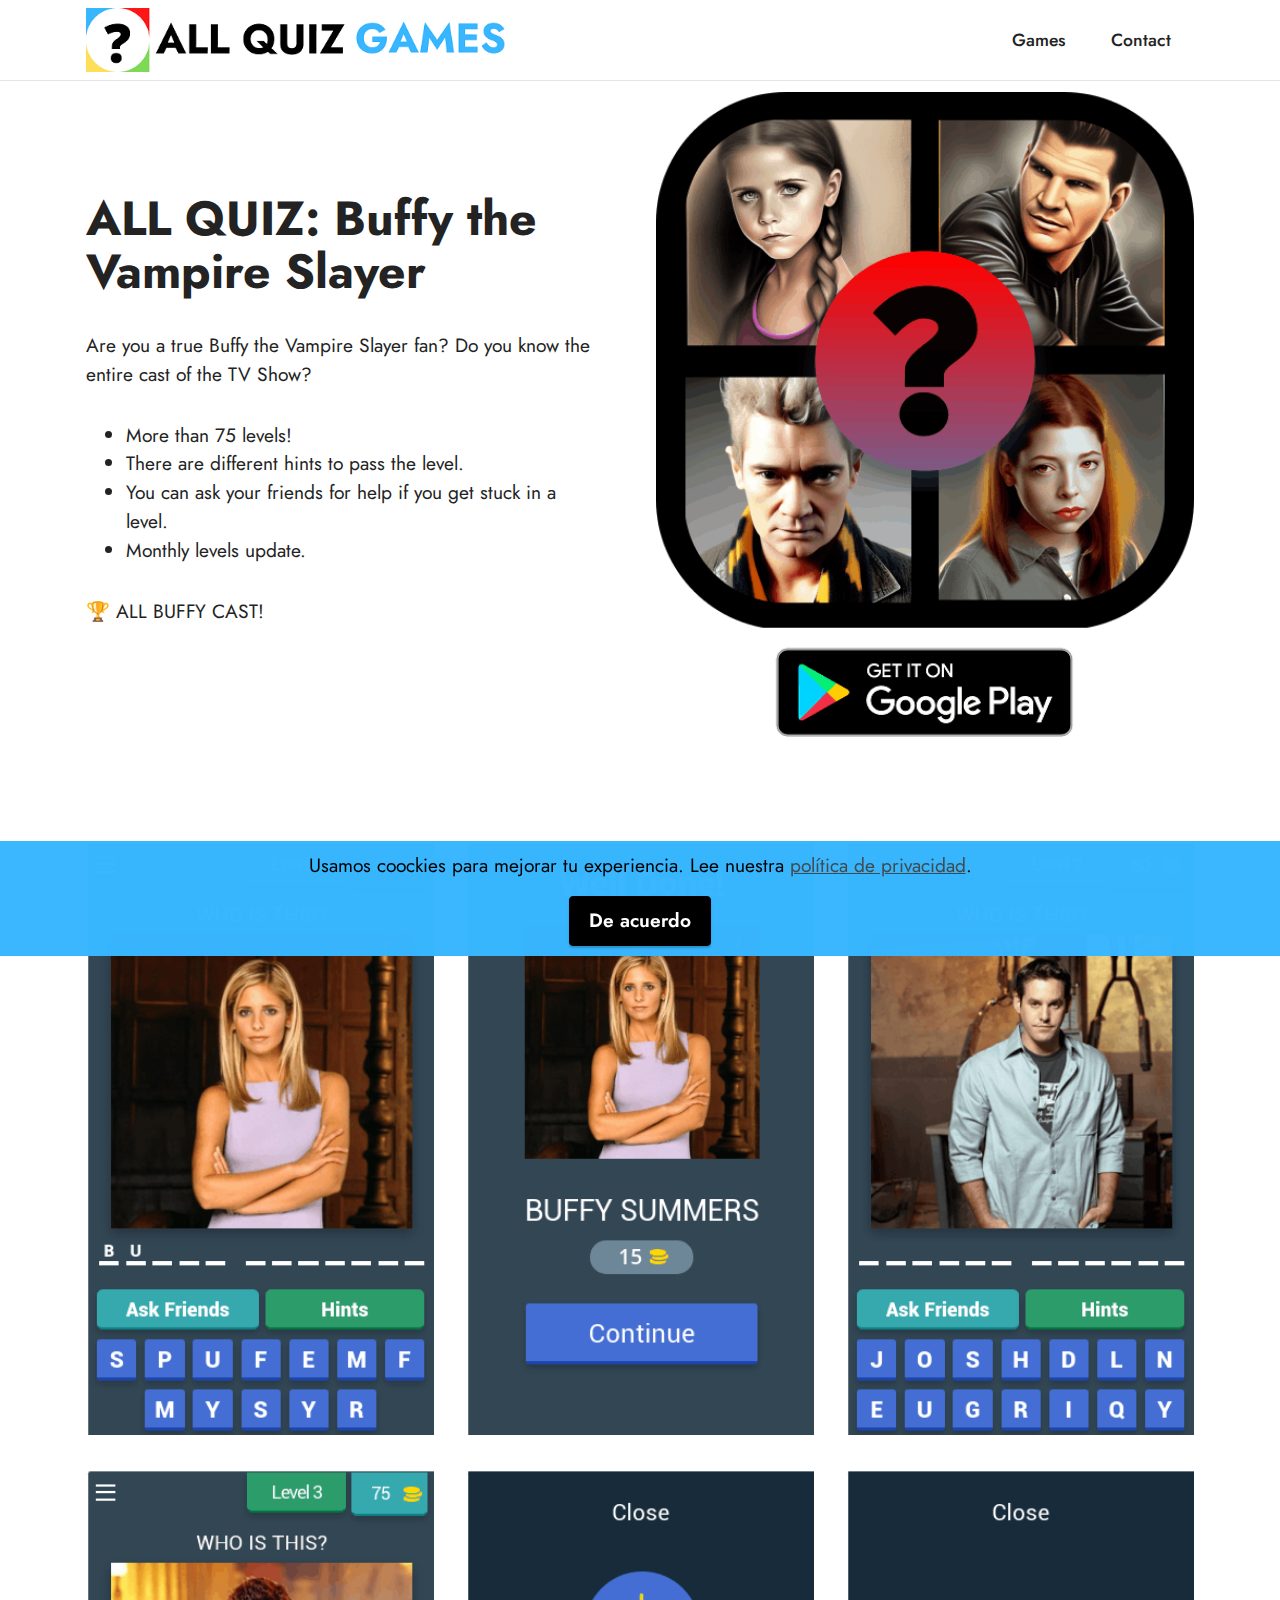
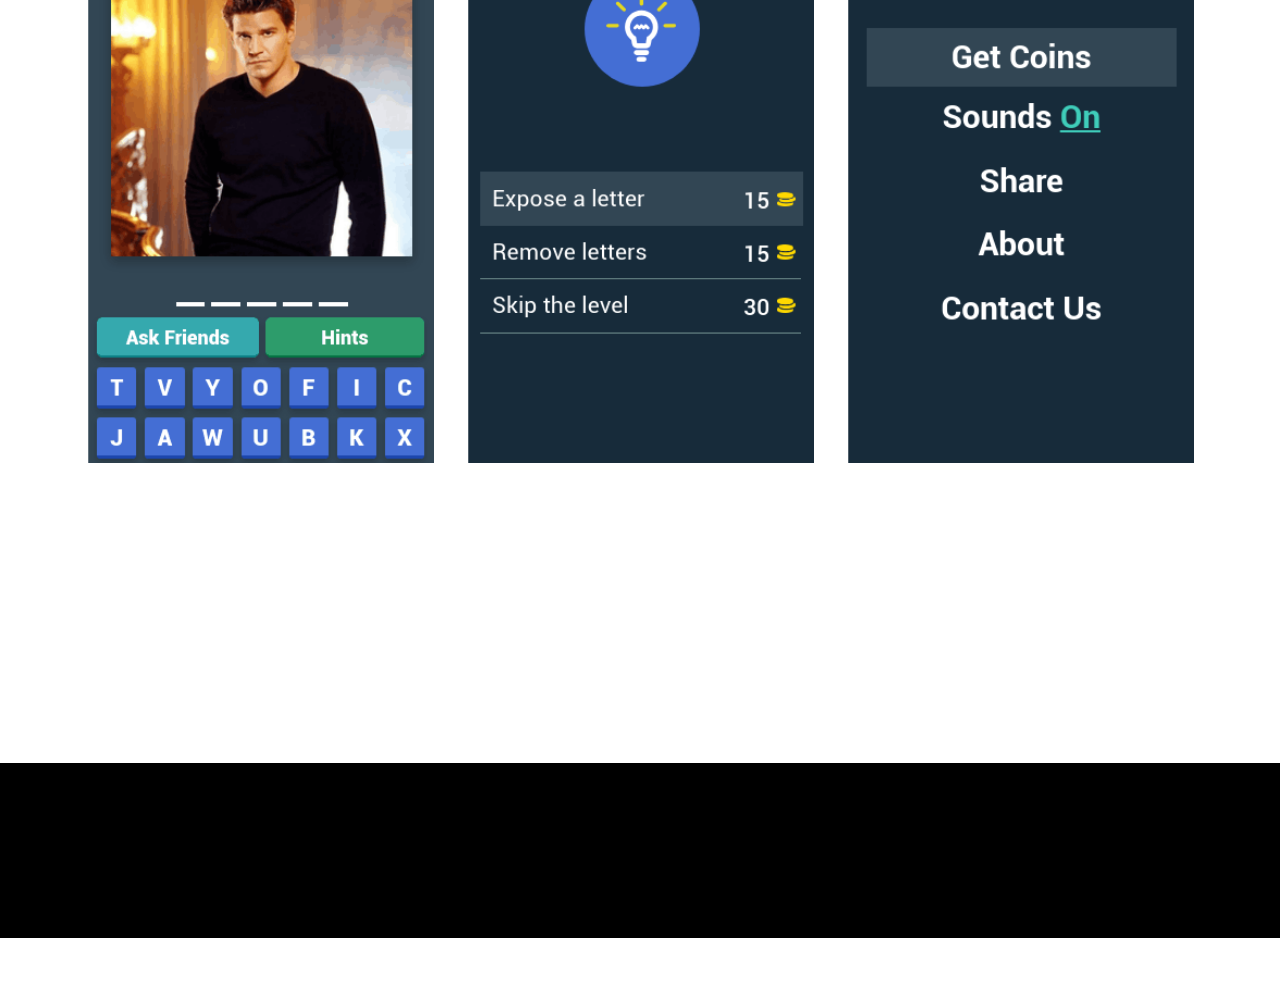
==== commit 4cb96664: "create github pages" ====
--- a/buffy-the-vampire-slayer.html
+++ b/buffy-the-vampire-slayer.html
@@ -75,7 +75,7 @@
                             Are you a true Buffy the Vampire Slayer fan? Do you know the entire cast of the TV Show?</p>
                         <div class="mbr-text mbr-fonts-style counter-container display-7">
                             <ul>
-                                <li><span style="font-size: 1.2rem;">More than 70 levels!</span><br></li>
+                                <li><span style="font-size: 1.2rem;">More than 75 levels!</span><br></li>
                                 <li>There are different hints to pass the level.</li><li>You can ask your friends for help if you get stuck in a level.</li><li>Monthly levels update.</li></ul><p>🏆 ALL BUFFY CAST!</p><ul>
                             </ul>
                         </div>
@@ -104,61 +104,61 @@
             
             
             <div class="col-12 col-md-6 col-lg-4 item gallery-image active">
-                <div class="item-wrapper" data-toggle="modal" data-target="#tNK1ykN0b1-modal">
-                    <img class="w-100" src="assets/images/scr1-2-320x548.png" alt="Buffy the Vampire Slayer Screen 1" data-slide-to="0" data-target="#lb-tNK1ykN0b1">
-                    <div class="icon-wrapper">
-                        <span class="mobi-mbri mobi-mbri-search mbr-iconfont mbr-iconfont-btn"></span>
-                    </div>
-                </div>
-                
-            </div><div class="col-12 col-md-6 col-lg-4 item gallery-image">
-                <div class="item-wrapper" data-toggle="modal" data-target="#tNK1ykN0b1-modal">
-                    <img class="w-100" src="assets/images/scr2-2-320x548.png" alt="Buffy the Vampire Slayer Screen 2" data-slide-to="1" data-target="#lb-tNK1ykN0b1">
-                    <div class="icon-wrapper">
-                        <span class="mobi-mbri mobi-mbri-search mbr-iconfont mbr-iconfont-btn"></span>
-                    </div>
-                </div>
-                
-            </div><div class="col-12 col-md-6 col-lg-4 item gallery-image">
-                <div class="item-wrapper" data-toggle="modal" data-target="#tNK1ykN0b1-modal">
-                    <img class="w-100" src="assets/images/scr3-2-320x548.png" alt="Buffy the Vampire Slayer Screen 3" data-slide-to="2" data-target="#lb-tNK1ykN0b1">
-                    <div class="icon-wrapper">
-                        <span class="mobi-mbri mobi-mbri-search mbr-iconfont mbr-iconfont-btn"></span>
-                    </div>
-                </div>
-                
-            </div><div class="col-12 col-md-6 col-lg-4 item gallery-image">
-                <div class="item-wrapper" data-toggle="modal" data-target="#tNK1ykN0b1-modal">
-                    <img class="w-100" src="assets/images/scr4-2-320x548.png" alt="Buffy the Vampire Slayer Screen 4" data-slide-to="3" data-target="#lb-tNK1ykN0b1">
-                    <div class="icon-wrapper">
-                        <span class="mobi-mbri mobi-mbri-search mbr-iconfont mbr-iconfont-btn"></span>
-                    </div>
-                </div>
-                
-            </div><div class="col-12 col-md-6 col-lg-4 item gallery-image">
-                <div class="item-wrapper" data-toggle="modal" data-target="#tNK1ykN0b1-modal">
-                    <img class="w-100" src="assets/images/scr6-2-320x548.png" alt="Buffy the Vampire Slayer Screen 5" data-slide-to="4" data-target="#lb-tNK1ykN0b1">
-                    <div class="icon-wrapper">
-                        <span class="mobi-mbri mobi-mbri-search mbr-iconfont mbr-iconfont-btn"></span>
-                    </div>
-                </div>
-                
-            </div><div class="col-12 col-md-6 col-lg-4 item gallery-image">
-                <div class="item-wrapper" data-toggle="modal" data-target="#tNK1ykN0b1-modal">
-                    <img class="w-100" src="assets/images/scr7-2-320x548.png" alt="Buffy the Vampire Slayer Screen 6" data-slide-to="5" data-target="#lb-tNK1ykN0b1">
-                    <div class="icon-wrapper">
-                        <span class="mobi-mbri mobi-mbri-search mbr-iconfont mbr-iconfont-btn"></span>
-                    </div>
-                </div>
-                
-            </div>
-        </div>
-
-        <div class="modal mbr-slider" tabindex="-1" role="dialog" aria-hidden="true" id="tNK1ykN0b1-modal">
+                <div class="item-wrapper" data-toggle="modal" data-target="#tNK564FUoF-modal">
+                    <img class="w-100" src="assets/images/scr1-2-320x548.png" alt="Buffy the Vampire Slayer Screen 1" data-slide-to="0" data-target="#lb-tNK564FUoF">
+                    <div class="icon-wrapper">
+                        <span class="mobi-mbri mobi-mbri-search mbr-iconfont mbr-iconfont-btn"></span>
+                    </div>
+                </div>
+                
+            </div><div class="col-12 col-md-6 col-lg-4 item gallery-image">
+                <div class="item-wrapper" data-toggle="modal" data-target="#tNK564FUoF-modal">
+                    <img class="w-100" src="assets/images/scr2-2-320x548.png" alt="Buffy the Vampire Slayer Screen 2" data-slide-to="1" data-target="#lb-tNK564FUoF">
+                    <div class="icon-wrapper">
+                        <span class="mobi-mbri mobi-mbri-search mbr-iconfont mbr-iconfont-btn"></span>
+                    </div>
+                </div>
+                
+            </div><div class="col-12 col-md-6 col-lg-4 item gallery-image">
+                <div class="item-wrapper" data-toggle="modal" data-target="#tNK564FUoF-modal">
+                    <img class="w-100" src="assets/images/scr3-2-320x548.png" alt="Buffy the Vampire Slayer Screen 3" data-slide-to="2" data-target="#lb-tNK564FUoF">
+                    <div class="icon-wrapper">
+                        <span class="mobi-mbri mobi-mbri-search mbr-iconfont mbr-iconfont-btn"></span>
+                    </div>
+                </div>
+                
+            </div><div class="col-12 col-md-6 col-lg-4 item gallery-image">
+                <div class="item-wrapper" data-toggle="modal" data-target="#tNK564FUoF-modal">
+                    <img class="w-100" src="assets/images/scr4-2-320x548.png" alt="Buffy the Vampire Slayer Screen 4" data-slide-to="3" data-target="#lb-tNK564FUoF">
+                    <div class="icon-wrapper">
+                        <span class="mobi-mbri mobi-mbri-search mbr-iconfont mbr-iconfont-btn"></span>
+                    </div>
+                </div>
+                
+            </div><div class="col-12 col-md-6 col-lg-4 item gallery-image">
+                <div class="item-wrapper" data-toggle="modal" data-target="#tNK564FUoF-modal">
+                    <img class="w-100" src="assets/images/scr6-2-320x548.png" alt="Buffy the Vampire Slayer Screen 5" data-slide-to="4" data-target="#lb-tNK564FUoF">
+                    <div class="icon-wrapper">
+                        <span class="mobi-mbri mobi-mbri-search mbr-iconfont mbr-iconfont-btn"></span>
+                    </div>
+                </div>
+                
+            </div><div class="col-12 col-md-6 col-lg-4 item gallery-image">
+                <div class="item-wrapper" data-toggle="modal" data-target="#tNK564FUoF-modal">
+                    <img class="w-100" src="assets/images/scr7-2-320x548.png" alt="Buffy the Vampire Slayer Screen 6" data-slide-to="5" data-target="#lb-tNK564FUoF">
+                    <div class="icon-wrapper">
+                        <span class="mobi-mbri mobi-mbri-search mbr-iconfont mbr-iconfont-btn"></span>
+                    </div>
+                </div>
+                
+            </div>
+        </div>
+
+        <div class="modal mbr-slider" tabindex="-1" role="dialog" aria-hidden="true" id="tNK564FUoF-modal">
             <div class="modal-dialog" role="document">
                 <div class="modal-content">
                     <div class="modal-body">
-                        <div class="carousel slide" id="lb-tNK1ykN0b1" data-interval="5000">
+                        <div class="carousel slide" id="lb-tNK564FUoF" data-interval="5000">
                             <div class="carousel-inner">
                                 
                                 
@@ -178,18 +178,18 @@
                                 </div>
                             </div>
                             <ol class="carousel-indicators">
-                                <li data-slide-to="0" class="active" data-target="#lb-tNK1ykN0b1"></li><li data-slide-to="1" class="" data-target="#lb-tNK1ykN0b1"></li><li data-slide-to="2" class="" data-target="#lb-tNK1ykN0b1"></li><li data-slide-to="3" class="" data-target="#lb-tNK1ykN0b1"></li><li data-slide-to="4" class="" data-target="#lb-tNK1ykN0b1"></li><li data-slide-to="5" class="" data-target="#lb-tNK1ykN0b1"></li>
+                                <li data-slide-to="0" class="active" data-target="#lb-tNK564FUoF"></li><li data-slide-to="1" class="" data-target="#lb-tNK564FUoF"></li><li data-slide-to="2" class="" data-target="#lb-tNK564FUoF"></li><li data-slide-to="3" class="" data-target="#lb-tNK564FUoF"></li><li data-slide-to="4" class="" data-target="#lb-tNK564FUoF"></li><li data-slide-to="5" class="" data-target="#lb-tNK564FUoF"></li>
                                 
                                 
                                 
                             </ol>
                             <a role="button" href="" class="close" data-dismiss="modal" aria-label="Close">
                             </a>
-                            <a class="carousel-control-prev carousel-control" role="button" data-slide="prev" href="#lb-tNK1ykN0b1">
+                            <a class="carousel-control-prev carousel-control" role="button" data-slide="prev" href="#lb-tNK564FUoF">
                                 <span class="mobi-mbri mobi-mbri-arrow-prev" aria-hidden="true"></span>
                                 <span class="sr-only">Previous</span>
                             </a>
-                            <a class="carousel-control-next carousel-control" role="button" data-slide="next" href="#lb-tNK1ykN0b1">
+                            <a class="carousel-control-next carousel-control" role="button" data-slide="next" href="#lb-tNK564FUoF">
                                 <span class="mobi-mbri mobi-mbri-arrow-next" aria-hidden="true"></span>
                                 <span class="sr-only">Next</span>
                             </a>
@@ -280,7 +280,7 @@
             </div>
         </div>
     </div>
-</section><section style="background-color: #fff; font-family: -apple-system, BlinkMacSystemFont, 'Segoe UI', 'Roboto', 'Helvetica Neue', Arial, sans-serif; color:#aaa; font-size:12px; padding: 0; align-items: center; display: flex;"><a href="https://mobirise.site/o" style="flex: 1 1; height: 3rem; padding-left: 1rem;"></a><p style="flex: 0 0 auto; margin:0; padding-right:1rem;"><a href="https://mobirise.site/d" style="color:#aaa;">This site</a> was created with Mobirise</p></section><script src="assets/web/assets/jquery/jquery.min.js"></script>  <script src="assets/popper/popper.min.js"></script>  <script src="assets/tether/tether.min.js"></script>  <script src="assets/bootstrap/js/bootstrap.min.js"></script>  <script src="assets/web/assets/cookies-alert-plugin/cookies-alert-core.js"></script>  <script src="assets/web/assets/cookies-alert-plugin/cookies-alert-script.js"></script>  <script src="assets/smoothscroll/smooth-scroll.js"></script>  <script src="assets/viewportchecker/jquery.viewportchecker.js"></script>  <script src="assets/sociallikes/social-likes.js"></script>  <script src="assets/dropdown/js/nav-dropdown.js"></script>  <script src="assets/dropdown/js/navbar-dropdown.js"></script>  <script src="assets/touchswipe/jquery.touch-swipe.min.js"></script>  <script src="assets/theme/js/script.js"></script>  
+</section><section style="background-color: #fff; font-family: -apple-system, BlinkMacSystemFont, 'Segoe UI', 'Roboto', 'Helvetica Neue', Arial, sans-serif; color:#aaa; font-size:12px; padding: 0; align-items: center; display: flex;"><a href="https://mobirise.site/s" style="flex: 1 1; height: 3rem; padding-left: 1rem;"></a><p style="flex: 0 0 auto; margin:0; padding-right:1rem;"><a href="https://mobirise.site/t" style="color:#aaa;">Built</a> with Mobirise templates</p></section><script src="assets/web/assets/jquery/jquery.min.js"></script>  <script src="assets/popper/popper.min.js"></script>  <script src="assets/tether/tether.min.js"></script>  <script src="assets/bootstrap/js/bootstrap.min.js"></script>  <script src="assets/web/assets/cookies-alert-plugin/cookies-alert-core.js"></script>  <script src="assets/web/assets/cookies-alert-plugin/cookies-alert-script.js"></script>  <script src="assets/smoothscroll/smooth-scroll.js"></script>  <script src="assets/viewportchecker/jquery.viewportchecker.js"></script>  <script src="assets/sociallikes/social-likes.js"></script>  <script src="assets/dropdown/js/nav-dropdown.js"></script>  <script src="assets/dropdown/js/navbar-dropdown.js"></script>  <script src="assets/touchswipe/jquery.touch-swipe.min.js"></script>  <script src="assets/theme/js/script.js"></script>  
   
   
 <input name="cookieData" type="hidden" data-cookie-customDialogSelector='null' data-cookie-colorText='#000000' data-cookie-colorBg='rgba(56, 182, 255, 0.99)' data-cookie-textButton='De acuerdo' data-cookie-colorButton='#000000' data-cookie-colorLink='#424a4d' data-cookie-underlineLink='true' data-cookie-text="Usamos coockies para mejorar tu experiencia. Lee nuestra <a href='privacy.html'>política de privacidad</a>.">
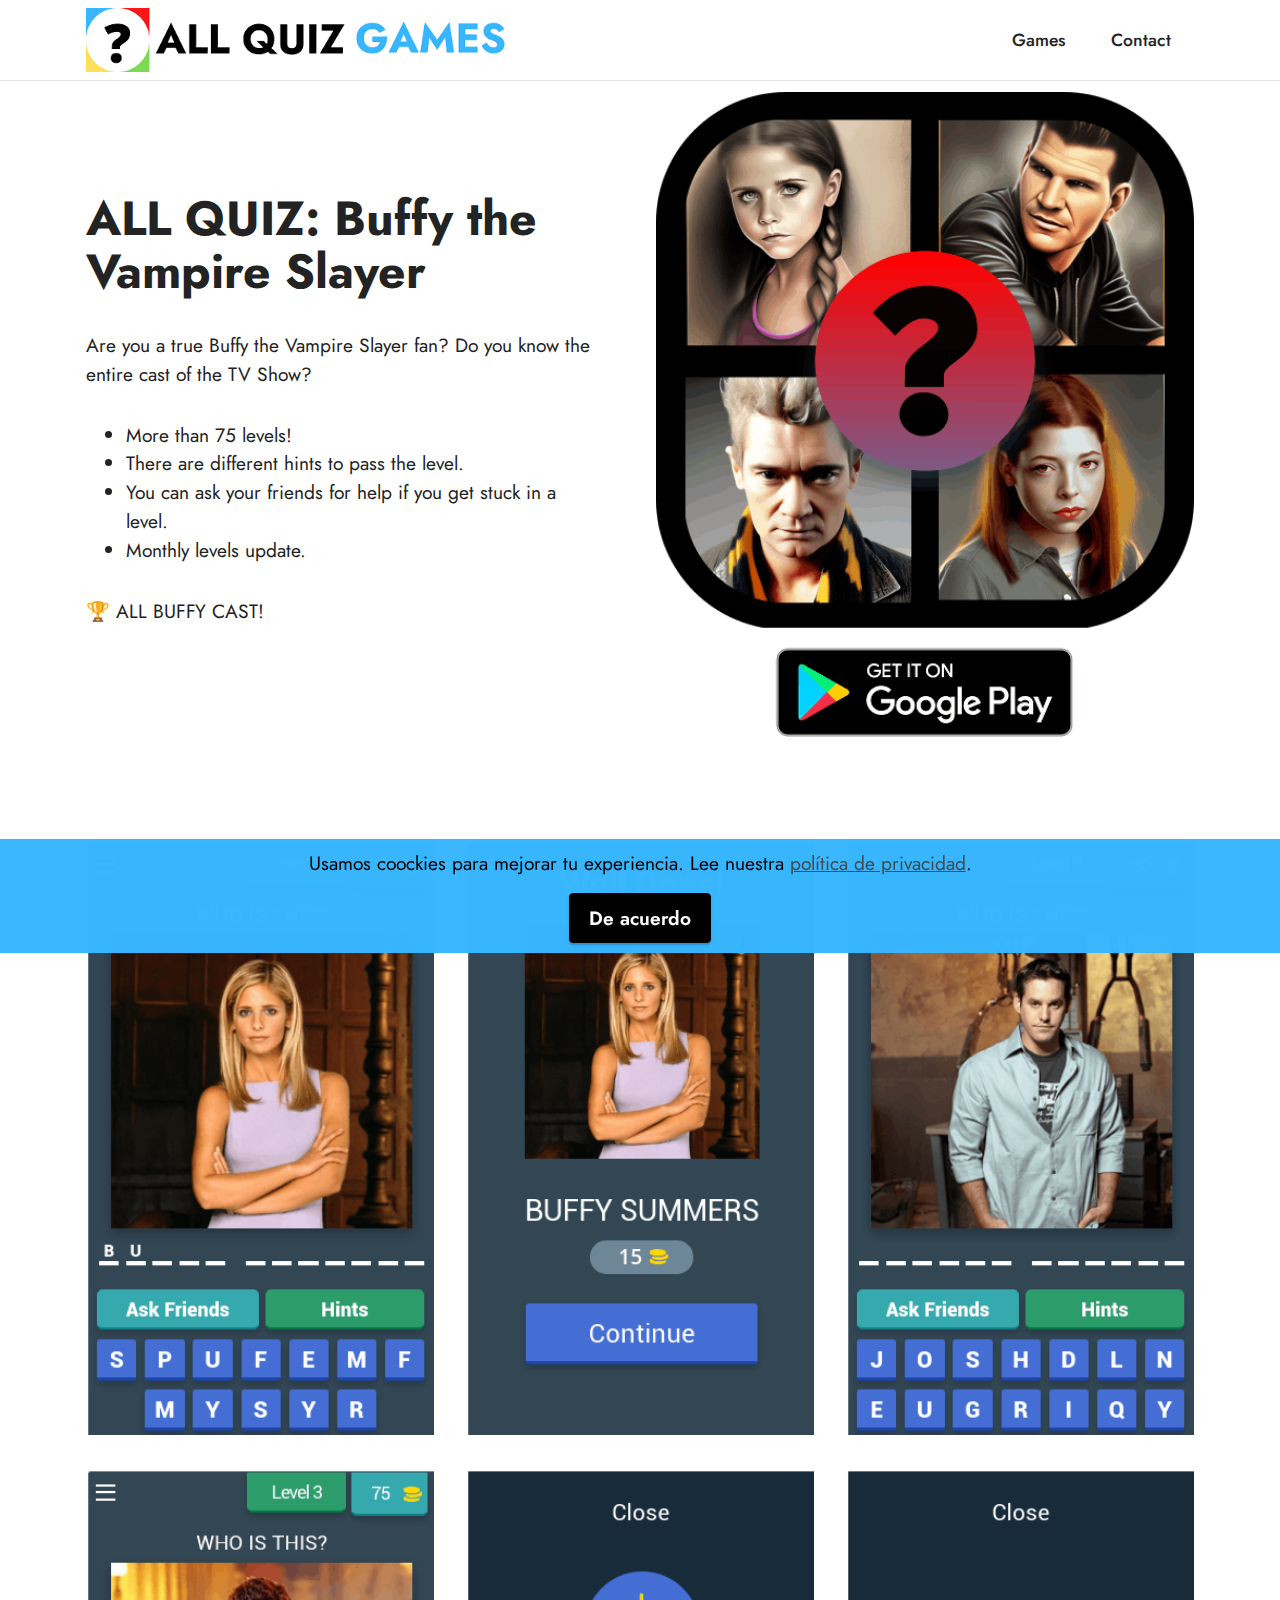
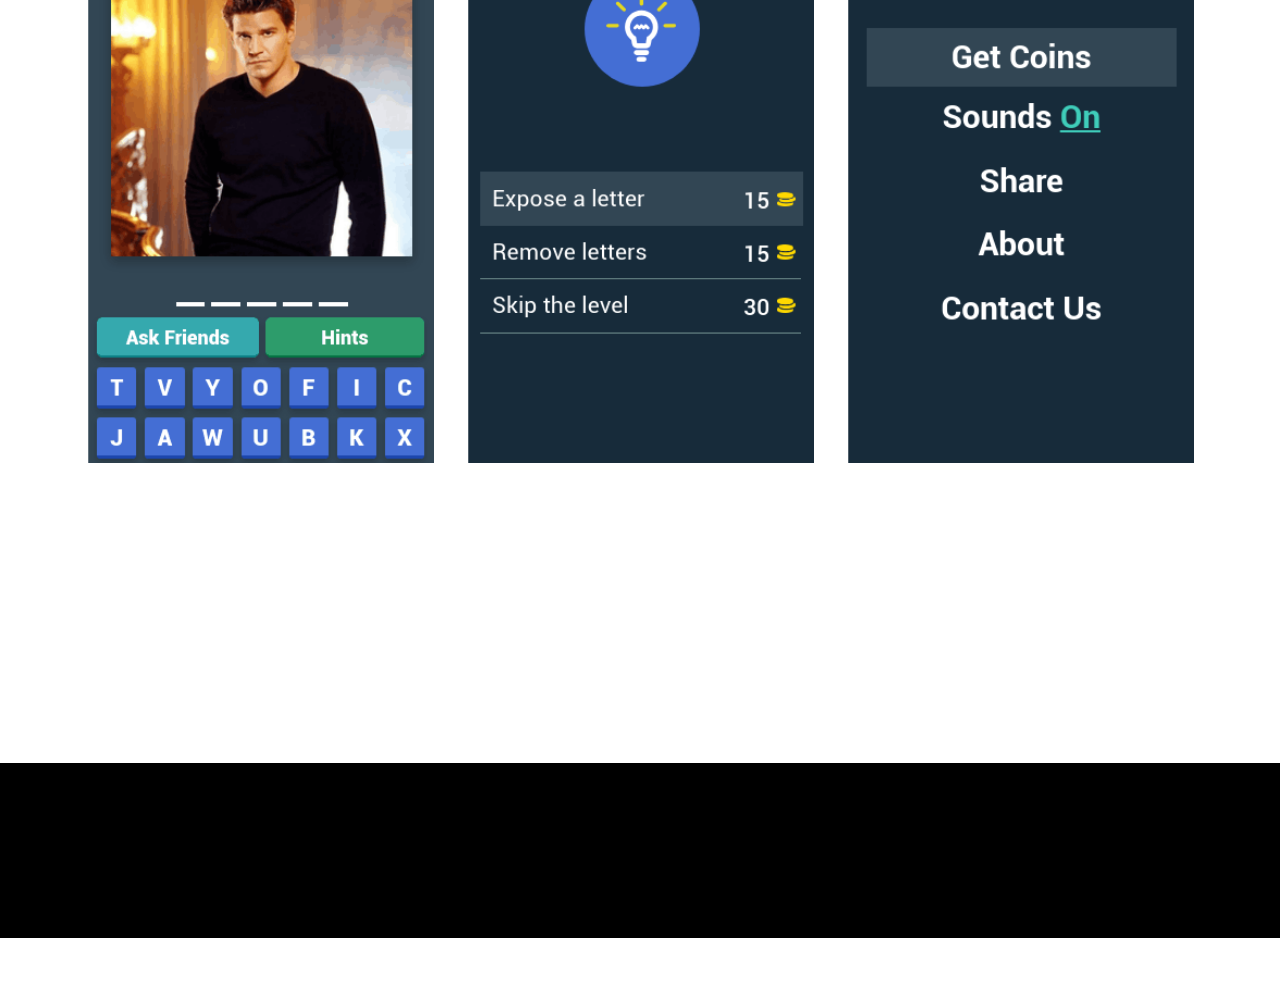
==== commit 09dfca85: "create github pages" ====
--- a/buffy-the-vampire-slayer.html
+++ b/buffy-the-vampire-slayer.html
@@ -104,61 +104,61 @@
             
             
             <div class="col-12 col-md-6 col-lg-4 item gallery-image active">
-                <div class="item-wrapper" data-toggle="modal" data-target="#tNK564FUoF-modal">
-                    <img class="w-100" src="assets/images/scr1-2-320x548.png" alt="Buffy the Vampire Slayer Screen 1" data-slide-to="0" data-target="#lb-tNK564FUoF">
-                    <div class="icon-wrapper">
-                        <span class="mobi-mbri mobi-mbri-search mbr-iconfont mbr-iconfont-btn"></span>
-                    </div>
-                </div>
-                
-            </div><div class="col-12 col-md-6 col-lg-4 item gallery-image">
-                <div class="item-wrapper" data-toggle="modal" data-target="#tNK564FUoF-modal">
-                    <img class="w-100" src="assets/images/scr2-2-320x548.png" alt="Buffy the Vampire Slayer Screen 2" data-slide-to="1" data-target="#lb-tNK564FUoF">
-                    <div class="icon-wrapper">
-                        <span class="mobi-mbri mobi-mbri-search mbr-iconfont mbr-iconfont-btn"></span>
-                    </div>
-                </div>
-                
-            </div><div class="col-12 col-md-6 col-lg-4 item gallery-image">
-                <div class="item-wrapper" data-toggle="modal" data-target="#tNK564FUoF-modal">
-                    <img class="w-100" src="assets/images/scr3-2-320x548.png" alt="Buffy the Vampire Slayer Screen 3" data-slide-to="2" data-target="#lb-tNK564FUoF">
-                    <div class="icon-wrapper">
-                        <span class="mobi-mbri mobi-mbri-search mbr-iconfont mbr-iconfont-btn"></span>
-                    </div>
-                </div>
-                
-            </div><div class="col-12 col-md-6 col-lg-4 item gallery-image">
-                <div class="item-wrapper" data-toggle="modal" data-target="#tNK564FUoF-modal">
-                    <img class="w-100" src="assets/images/scr4-2-320x548.png" alt="Buffy the Vampire Slayer Screen 4" data-slide-to="3" data-target="#lb-tNK564FUoF">
-                    <div class="icon-wrapper">
-                        <span class="mobi-mbri mobi-mbri-search mbr-iconfont mbr-iconfont-btn"></span>
-                    </div>
-                </div>
-                
-            </div><div class="col-12 col-md-6 col-lg-4 item gallery-image">
-                <div class="item-wrapper" data-toggle="modal" data-target="#tNK564FUoF-modal">
-                    <img class="w-100" src="assets/images/scr6-2-320x548.png" alt="Buffy the Vampire Slayer Screen 5" data-slide-to="4" data-target="#lb-tNK564FUoF">
-                    <div class="icon-wrapper">
-                        <span class="mobi-mbri mobi-mbri-search mbr-iconfont mbr-iconfont-btn"></span>
-                    </div>
-                </div>
-                
-            </div><div class="col-12 col-md-6 col-lg-4 item gallery-image">
-                <div class="item-wrapper" data-toggle="modal" data-target="#tNK564FUoF-modal">
-                    <img class="w-100" src="assets/images/scr7-2-320x548.png" alt="Buffy the Vampire Slayer Screen 6" data-slide-to="5" data-target="#lb-tNK564FUoF">
-                    <div class="icon-wrapper">
-                        <span class="mobi-mbri mobi-mbri-search mbr-iconfont mbr-iconfont-btn"></span>
-                    </div>
-                </div>
-                
-            </div>
-        </div>
-
-        <div class="modal mbr-slider" tabindex="-1" role="dialog" aria-hidden="true" id="tNK564FUoF-modal">
+                <div class="item-wrapper" data-toggle="modal" data-target="#tNK5PRj8fM-modal">
+                    <img class="w-100" src="assets/images/scr1-2-320x548.png" alt="Buffy the Vampire Slayer Screen 1" data-slide-to="0" data-target="#lb-tNK5PRj8fM">
+                    <div class="icon-wrapper">
+                        <span class="mobi-mbri mobi-mbri-search mbr-iconfont mbr-iconfont-btn"></span>
+                    </div>
+                </div>
+                
+            </div><div class="col-12 col-md-6 col-lg-4 item gallery-image">
+                <div class="item-wrapper" data-toggle="modal" data-target="#tNK5PRj8fM-modal">
+                    <img class="w-100" src="assets/images/scr2-2-320x548.png" alt="Buffy the Vampire Slayer Screen 2" data-slide-to="1" data-target="#lb-tNK5PRj8fM">
+                    <div class="icon-wrapper">
+                        <span class="mobi-mbri mobi-mbri-search mbr-iconfont mbr-iconfont-btn"></span>
+                    </div>
+                </div>
+                
+            </div><div class="col-12 col-md-6 col-lg-4 item gallery-image">
+                <div class="item-wrapper" data-toggle="modal" data-target="#tNK5PRj8fM-modal">
+                    <img class="w-100" src="assets/images/scr3-2-320x548.png" alt="Buffy the Vampire Slayer Screen 3" data-slide-to="2" data-target="#lb-tNK5PRj8fM">
+                    <div class="icon-wrapper">
+                        <span class="mobi-mbri mobi-mbri-search mbr-iconfont mbr-iconfont-btn"></span>
+                    </div>
+                </div>
+                
+            </div><div class="col-12 col-md-6 col-lg-4 item gallery-image">
+                <div class="item-wrapper" data-toggle="modal" data-target="#tNK5PRj8fM-modal">
+                    <img class="w-100" src="assets/images/scr4-2-320x548.png" alt="Buffy the Vampire Slayer Screen 4" data-slide-to="3" data-target="#lb-tNK5PRj8fM">
+                    <div class="icon-wrapper">
+                        <span class="mobi-mbri mobi-mbri-search mbr-iconfont mbr-iconfont-btn"></span>
+                    </div>
+                </div>
+                
+            </div><div class="col-12 col-md-6 col-lg-4 item gallery-image">
+                <div class="item-wrapper" data-toggle="modal" data-target="#tNK5PRj8fM-modal">
+                    <img class="w-100" src="assets/images/scr6-2-320x548.png" alt="Buffy the Vampire Slayer Screen 5" data-slide-to="4" data-target="#lb-tNK5PRj8fM">
+                    <div class="icon-wrapper">
+                        <span class="mobi-mbri mobi-mbri-search mbr-iconfont mbr-iconfont-btn"></span>
+                    </div>
+                </div>
+                
+            </div><div class="col-12 col-md-6 col-lg-4 item gallery-image">
+                <div class="item-wrapper" data-toggle="modal" data-target="#tNK5PRj8fM-modal">
+                    <img class="w-100" src="assets/images/scr7-2-320x548.png" alt="Buffy the Vampire Slayer Screen 6" data-slide-to="5" data-target="#lb-tNK5PRj8fM">
+                    <div class="icon-wrapper">
+                        <span class="mobi-mbri mobi-mbri-search mbr-iconfont mbr-iconfont-btn"></span>
+                    </div>
+                </div>
+                
+            </div>
+        </div>
+
+        <div class="modal mbr-slider" tabindex="-1" role="dialog" aria-hidden="true" id="tNK5PRj8fM-modal">
             <div class="modal-dialog" role="document">
                 <div class="modal-content">
                     <div class="modal-body">
-                        <div class="carousel slide" id="lb-tNK564FUoF" data-interval="5000">
+                        <div class="carousel slide" id="lb-tNK5PRj8fM" data-interval="5000">
                             <div class="carousel-inner">
                                 
                                 
@@ -178,18 +178,18 @@
                                 </div>
                             </div>
                             <ol class="carousel-indicators">
-                                <li data-slide-to="0" class="active" data-target="#lb-tNK564FUoF"></li><li data-slide-to="1" class="" data-target="#lb-tNK564FUoF"></li><li data-slide-to="2" class="" data-target="#lb-tNK564FUoF"></li><li data-slide-to="3" class="" data-target="#lb-tNK564FUoF"></li><li data-slide-to="4" class="" data-target="#lb-tNK564FUoF"></li><li data-slide-to="5" class="" data-target="#lb-tNK564FUoF"></li>
+                                <li data-slide-to="0" class="active" data-target="#lb-tNK5PRj8fM"></li><li data-slide-to="1" class="" data-target="#lb-tNK5PRj8fM"></li><li data-slide-to="2" class="" data-target="#lb-tNK5PRj8fM"></li><li data-slide-to="3" class="" data-target="#lb-tNK5PRj8fM"></li><li data-slide-to="4" class="" data-target="#lb-tNK5PRj8fM"></li><li data-slide-to="5" class="" data-target="#lb-tNK5PRj8fM"></li>
                                 
                                 
                                 
                             </ol>
                             <a role="button" href="" class="close" data-dismiss="modal" aria-label="Close">
                             </a>
-                            <a class="carousel-control-prev carousel-control" role="button" data-slide="prev" href="#lb-tNK564FUoF">
+                            <a class="carousel-control-prev carousel-control" role="button" data-slide="prev" href="#lb-tNK5PRj8fM">
                                 <span class="mobi-mbri mobi-mbri-arrow-prev" aria-hidden="true"></span>
                                 <span class="sr-only">Previous</span>
                             </a>
-                            <a class="carousel-control-next carousel-control" role="button" data-slide="next" href="#lb-tNK564FUoF">
+                            <a class="carousel-control-next carousel-control" role="button" data-slide="next" href="#lb-tNK5PRj8fM">
                                 <span class="mobi-mbri mobi-mbri-arrow-next" aria-hidden="true"></span>
                                 <span class="sr-only">Next</span>
                             </a>
@@ -280,7 +280,7 @@
             </div>
         </div>
     </div>
-</section><section style="background-color: #fff; font-family: -apple-system, BlinkMacSystemFont, 'Segoe UI', 'Roboto', 'Helvetica Neue', Arial, sans-serif; color:#aaa; font-size:12px; padding: 0; align-items: center; display: flex;"><a href="https://mobirise.site/s" style="flex: 1 1; height: 3rem; padding-left: 1rem;"></a><p style="flex: 0 0 auto; margin:0; padding-right:1rem;"><a href="https://mobirise.site/t" style="color:#aaa;">Built</a> with Mobirise templates</p></section><script src="assets/web/assets/jquery/jquery.min.js"></script>  <script src="assets/popper/popper.min.js"></script>  <script src="assets/tether/tether.min.js"></script>  <script src="assets/bootstrap/js/bootstrap.min.js"></script>  <script src="assets/web/assets/cookies-alert-plugin/cookies-alert-core.js"></script>  <script src="assets/web/assets/cookies-alert-plugin/cookies-alert-script.js"></script>  <script src="assets/smoothscroll/smooth-scroll.js"></script>  <script src="assets/viewportchecker/jquery.viewportchecker.js"></script>  <script src="assets/sociallikes/social-likes.js"></script>  <script src="assets/dropdown/js/nav-dropdown.js"></script>  <script src="assets/dropdown/js/navbar-dropdown.js"></script>  <script src="assets/touchswipe/jquery.touch-swipe.min.js"></script>  <script src="assets/theme/js/script.js"></script>  
+</section><section style="background-color: #fff; font-family: -apple-system, BlinkMacSystemFont, 'Segoe UI', 'Roboto', 'Helvetica Neue', Arial, sans-serif; color:#aaa; font-size:12px; padding: 0; align-items: center; display: flex;"><a href="https://mobirise.site/r" style="flex: 1 1; height: 3rem; padding-left: 1rem;"></a><p style="flex: 0 0 auto; margin:0; padding-right:1rem;">Mobirise page maker - <a href="https://mobirise.site/n" style="color:#aaa;">Visit site</a></p></section><script src="assets/web/assets/jquery/jquery.min.js"></script>  <script src="assets/popper/popper.min.js"></script>  <script src="assets/tether/tether.min.js"></script>  <script src="assets/bootstrap/js/bootstrap.min.js"></script>  <script src="assets/web/assets/cookies-alert-plugin/cookies-alert-core.js"></script>  <script src="assets/web/assets/cookies-alert-plugin/cookies-alert-script.js"></script>  <script src="assets/smoothscroll/smooth-scroll.js"></script>  <script src="assets/viewportchecker/jquery.viewportchecker.js"></script>  <script src="assets/sociallikes/social-likes.js"></script>  <script src="assets/dropdown/js/nav-dropdown.js"></script>  <script src="assets/dropdown/js/navbar-dropdown.js"></script>  <script src="assets/touchswipe/jquery.touch-swipe.min.js"></script>  <script src="assets/theme/js/script.js"></script>  
   
   
 <input name="cookieData" type="hidden" data-cookie-customDialogSelector='null' data-cookie-colorText='#000000' data-cookie-colorBg='rgba(56, 182, 255, 0.99)' data-cookie-textButton='De acuerdo' data-cookie-colorButton='#000000' data-cookie-colorLink='#424a4d' data-cookie-underlineLink='true' data-cookie-text="Usamos coockies para mejorar tu experiencia. Lee nuestra <a href='privacy.html'>política de privacidad</a>.">
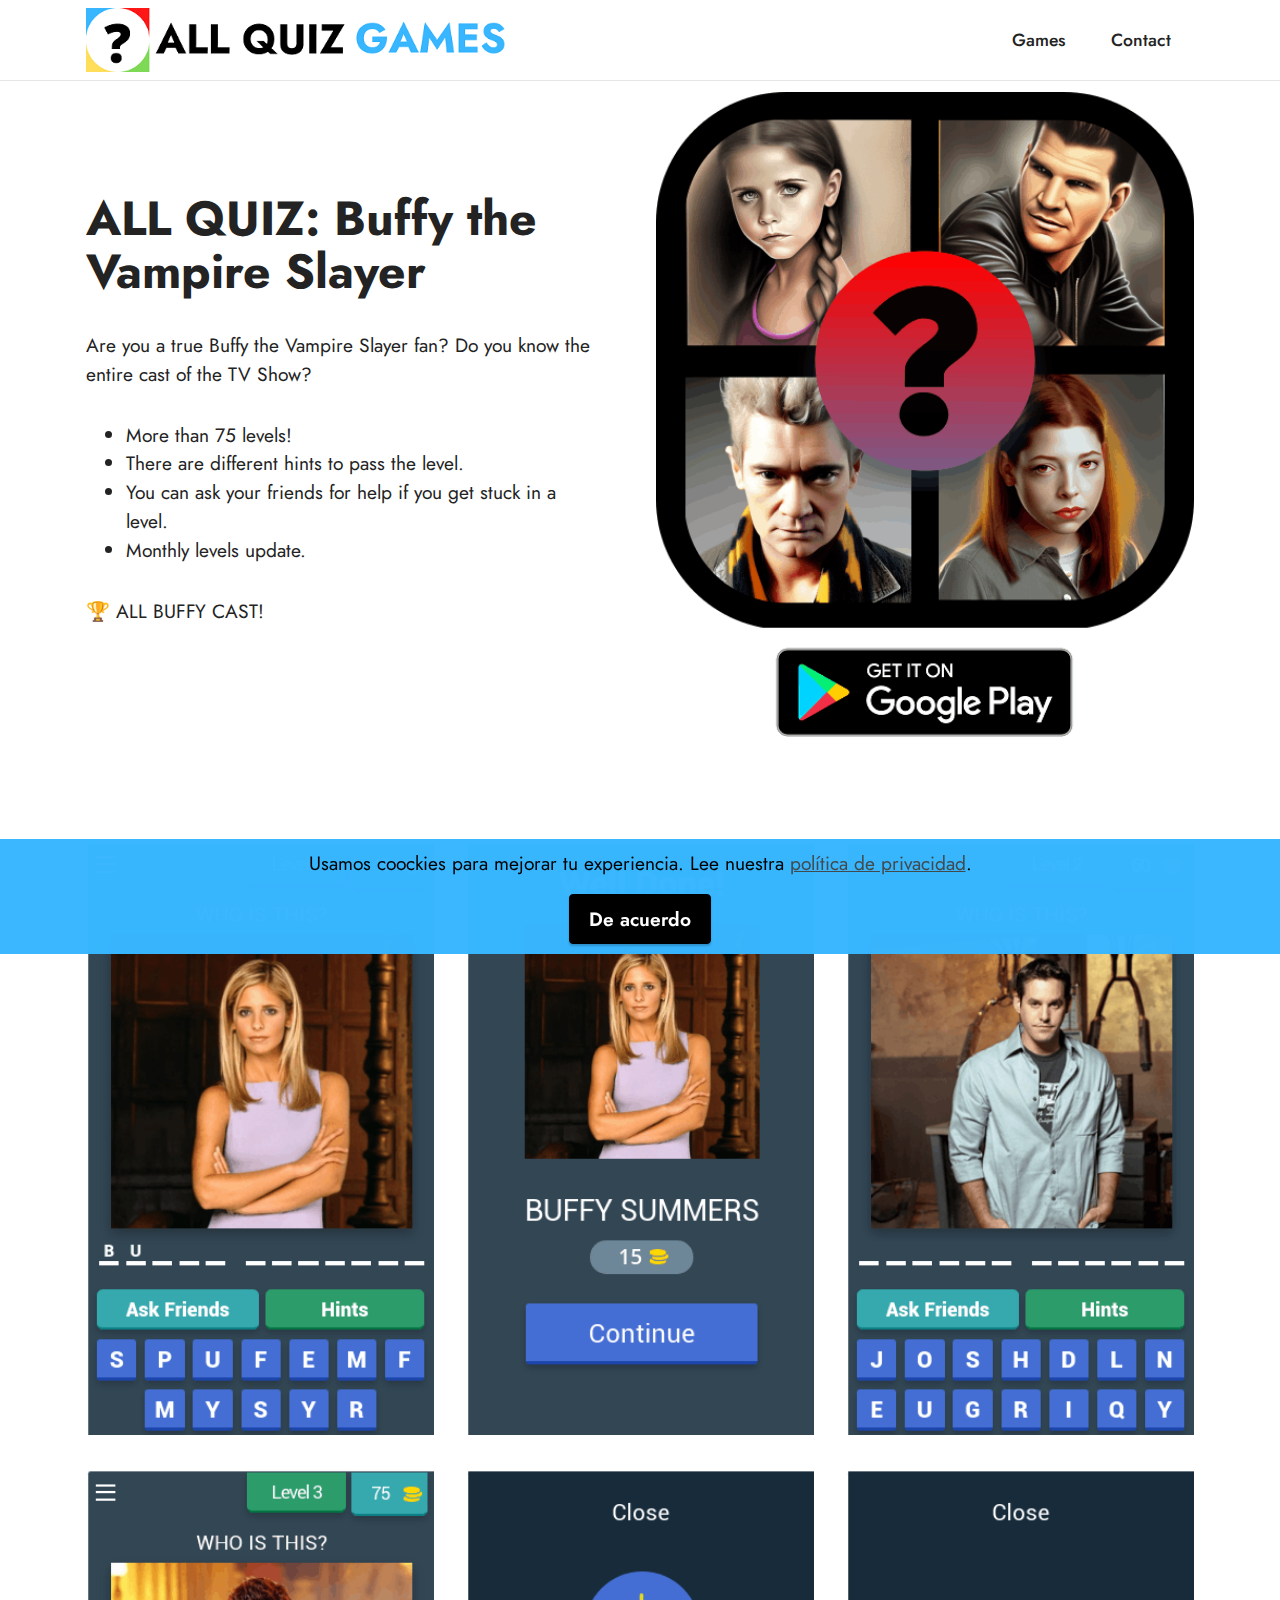
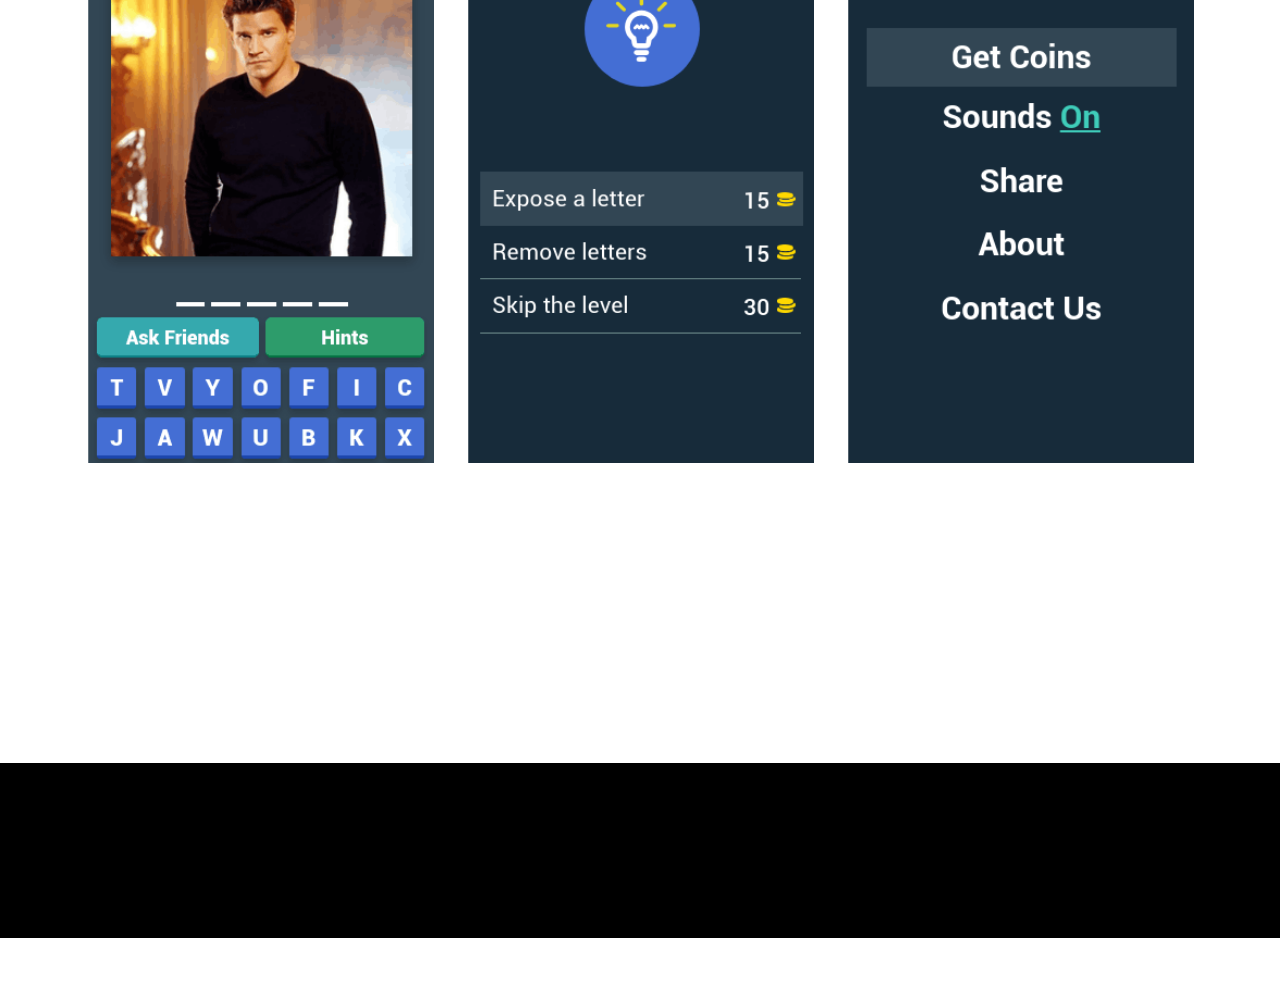
==== commit d350e010: "create github pages" ====
--- a/buffy-the-vampire-slayer.html
+++ b/buffy-the-vampire-slayer.html
@@ -104,61 +104,61 @@
             
             
             <div class="col-12 col-md-6 col-lg-4 item gallery-image active">
-                <div class="item-wrapper" data-toggle="modal" data-target="#tNK5PRj8fM-modal">
-                    <img class="w-100" src="assets/images/scr1-2-320x548.png" alt="Buffy the Vampire Slayer Screen 1" data-slide-to="0" data-target="#lb-tNK5PRj8fM">
-                    <div class="icon-wrapper">
-                        <span class="mobi-mbri mobi-mbri-search mbr-iconfont mbr-iconfont-btn"></span>
-                    </div>
-                </div>
-                
-            </div><div class="col-12 col-md-6 col-lg-4 item gallery-image">
-                <div class="item-wrapper" data-toggle="modal" data-target="#tNK5PRj8fM-modal">
-                    <img class="w-100" src="assets/images/scr2-2-320x548.png" alt="Buffy the Vampire Slayer Screen 2" data-slide-to="1" data-target="#lb-tNK5PRj8fM">
-                    <div class="icon-wrapper">
-                        <span class="mobi-mbri mobi-mbri-search mbr-iconfont mbr-iconfont-btn"></span>
-                    </div>
-                </div>
-                
-            </div><div class="col-12 col-md-6 col-lg-4 item gallery-image">
-                <div class="item-wrapper" data-toggle="modal" data-target="#tNK5PRj8fM-modal">
-                    <img class="w-100" src="assets/images/scr3-2-320x548.png" alt="Buffy the Vampire Slayer Screen 3" data-slide-to="2" data-target="#lb-tNK5PRj8fM">
-                    <div class="icon-wrapper">
-                        <span class="mobi-mbri mobi-mbri-search mbr-iconfont mbr-iconfont-btn"></span>
-                    </div>
-                </div>
-                
-            </div><div class="col-12 col-md-6 col-lg-4 item gallery-image">
-                <div class="item-wrapper" data-toggle="modal" data-target="#tNK5PRj8fM-modal">
-                    <img class="w-100" src="assets/images/scr4-2-320x548.png" alt="Buffy the Vampire Slayer Screen 4" data-slide-to="3" data-target="#lb-tNK5PRj8fM">
-                    <div class="icon-wrapper">
-                        <span class="mobi-mbri mobi-mbri-search mbr-iconfont mbr-iconfont-btn"></span>
-                    </div>
-                </div>
-                
-            </div><div class="col-12 col-md-6 col-lg-4 item gallery-image">
-                <div class="item-wrapper" data-toggle="modal" data-target="#tNK5PRj8fM-modal">
-                    <img class="w-100" src="assets/images/scr6-2-320x548.png" alt="Buffy the Vampire Slayer Screen 5" data-slide-to="4" data-target="#lb-tNK5PRj8fM">
-                    <div class="icon-wrapper">
-                        <span class="mobi-mbri mobi-mbri-search mbr-iconfont mbr-iconfont-btn"></span>
-                    </div>
-                </div>
-                
-            </div><div class="col-12 col-md-6 col-lg-4 item gallery-image">
-                <div class="item-wrapper" data-toggle="modal" data-target="#tNK5PRj8fM-modal">
-                    <img class="w-100" src="assets/images/scr7-2-320x548.png" alt="Buffy the Vampire Slayer Screen 6" data-slide-to="5" data-target="#lb-tNK5PRj8fM">
-                    <div class="icon-wrapper">
-                        <span class="mobi-mbri mobi-mbri-search mbr-iconfont mbr-iconfont-btn"></span>
-                    </div>
-                </div>
-                
-            </div>
-        </div>
-
-        <div class="modal mbr-slider" tabindex="-1" role="dialog" aria-hidden="true" id="tNK5PRj8fM-modal">
+                <div class="item-wrapper" data-toggle="modal" data-target="#tNK67XtyJl-modal">
+                    <img class="w-100" src="assets/images/scr1-2-320x548.png" alt="Buffy the Vampire Slayer Screen 1" data-slide-to="0" data-target="#lb-tNK67XtyJl">
+                    <div class="icon-wrapper">
+                        <span class="mobi-mbri mobi-mbri-search mbr-iconfont mbr-iconfont-btn"></span>
+                    </div>
+                </div>
+                
+            </div><div class="col-12 col-md-6 col-lg-4 item gallery-image">
+                <div class="item-wrapper" data-toggle="modal" data-target="#tNK67XtyJl-modal">
+                    <img class="w-100" src="assets/images/scr2-2-320x548.png" alt="Buffy the Vampire Slayer Screen 2" data-slide-to="1" data-target="#lb-tNK67XtyJl">
+                    <div class="icon-wrapper">
+                        <span class="mobi-mbri mobi-mbri-search mbr-iconfont mbr-iconfont-btn"></span>
+                    </div>
+                </div>
+                
+            </div><div class="col-12 col-md-6 col-lg-4 item gallery-image">
+                <div class="item-wrapper" data-toggle="modal" data-target="#tNK67XtyJl-modal">
+                    <img class="w-100" src="assets/images/scr3-2-320x548.png" alt="Buffy the Vampire Slayer Screen 3" data-slide-to="2" data-target="#lb-tNK67XtyJl">
+                    <div class="icon-wrapper">
+                        <span class="mobi-mbri mobi-mbri-search mbr-iconfont mbr-iconfont-btn"></span>
+                    </div>
+                </div>
+                
+            </div><div class="col-12 col-md-6 col-lg-4 item gallery-image">
+                <div class="item-wrapper" data-toggle="modal" data-target="#tNK67XtyJl-modal">
+                    <img class="w-100" src="assets/images/scr4-2-320x548.png" alt="Buffy the Vampire Slayer Screen 4" data-slide-to="3" data-target="#lb-tNK67XtyJl">
+                    <div class="icon-wrapper">
+                        <span class="mobi-mbri mobi-mbri-search mbr-iconfont mbr-iconfont-btn"></span>
+                    </div>
+                </div>
+                
+            </div><div class="col-12 col-md-6 col-lg-4 item gallery-image">
+                <div class="item-wrapper" data-toggle="modal" data-target="#tNK67XtyJl-modal">
+                    <img class="w-100" src="assets/images/scr6-2-320x548.png" alt="Buffy the Vampire Slayer Screen 5" data-slide-to="4" data-target="#lb-tNK67XtyJl">
+                    <div class="icon-wrapper">
+                        <span class="mobi-mbri mobi-mbri-search mbr-iconfont mbr-iconfont-btn"></span>
+                    </div>
+                </div>
+                
+            </div><div class="col-12 col-md-6 col-lg-4 item gallery-image">
+                <div class="item-wrapper" data-toggle="modal" data-target="#tNK67XtyJl-modal">
+                    <img class="w-100" src="assets/images/scr7-2-320x548.png" alt="Buffy the Vampire Slayer Screen 6" data-slide-to="5" data-target="#lb-tNK67XtyJl">
+                    <div class="icon-wrapper">
+                        <span class="mobi-mbri mobi-mbri-search mbr-iconfont mbr-iconfont-btn"></span>
+                    </div>
+                </div>
+                
+            </div>
+        </div>
+
+        <div class="modal mbr-slider" tabindex="-1" role="dialog" aria-hidden="true" id="tNK67XtyJl-modal">
             <div class="modal-dialog" role="document">
                 <div class="modal-content">
                     <div class="modal-body">
-                        <div class="carousel slide" id="lb-tNK5PRj8fM" data-interval="5000">
+                        <div class="carousel slide" id="lb-tNK67XtyJl" data-interval="5000">
                             <div class="carousel-inner">
                                 
                                 
@@ -178,18 +178,18 @@
                                 </div>
                             </div>
                             <ol class="carousel-indicators">
-                                <li data-slide-to="0" class="active" data-target="#lb-tNK5PRj8fM"></li><li data-slide-to="1" class="" data-target="#lb-tNK5PRj8fM"></li><li data-slide-to="2" class="" data-target="#lb-tNK5PRj8fM"></li><li data-slide-to="3" class="" data-target="#lb-tNK5PRj8fM"></li><li data-slide-to="4" class="" data-target="#lb-tNK5PRj8fM"></li><li data-slide-to="5" class="" data-target="#lb-tNK5PRj8fM"></li>
+                                <li data-slide-to="0" class="active" data-target="#lb-tNK67XtyJl"></li><li data-slide-to="1" class="" data-target="#lb-tNK67XtyJl"></li><li data-slide-to="2" class="" data-target="#lb-tNK67XtyJl"></li><li data-slide-to="3" class="" data-target="#lb-tNK67XtyJl"></li><li data-slide-to="4" class="" data-target="#lb-tNK67XtyJl"></li><li data-slide-to="5" class="" data-target="#lb-tNK67XtyJl"></li>
                                 
                                 
                                 
                             </ol>
                             <a role="button" href="" class="close" data-dismiss="modal" aria-label="Close">
                             </a>
-                            <a class="carousel-control-prev carousel-control" role="button" data-slide="prev" href="#lb-tNK5PRj8fM">
+                            <a class="carousel-control-prev carousel-control" role="button" data-slide="prev" href="#lb-tNK67XtyJl">
                                 <span class="mobi-mbri mobi-mbri-arrow-prev" aria-hidden="true"></span>
                                 <span class="sr-only">Previous</span>
                             </a>
-                            <a class="carousel-control-next carousel-control" role="button" data-slide="next" href="#lb-tNK5PRj8fM">
+                            <a class="carousel-control-next carousel-control" role="button" data-slide="next" href="#lb-tNK67XtyJl">
                                 <span class="mobi-mbri mobi-mbri-arrow-next" aria-hidden="true"></span>
                                 <span class="sr-only">Next</span>
                             </a>
@@ -280,7 +280,7 @@
             </div>
         </div>
     </div>
-</section><section style="background-color: #fff; font-family: -apple-system, BlinkMacSystemFont, 'Segoe UI', 'Roboto', 'Helvetica Neue', Arial, sans-serif; color:#aaa; font-size:12px; padding: 0; align-items: center; display: flex;"><a href="https://mobirise.site/r" style="flex: 1 1; height: 3rem; padding-left: 1rem;"></a><p style="flex: 0 0 auto; margin:0; padding-right:1rem;">Mobirise page maker - <a href="https://mobirise.site/n" style="color:#aaa;">Visit site</a></p></section><script src="assets/web/assets/jquery/jquery.min.js"></script>  <script src="assets/popper/popper.min.js"></script>  <script src="assets/tether/tether.min.js"></script>  <script src="assets/bootstrap/js/bootstrap.min.js"></script>  <script src="assets/web/assets/cookies-alert-plugin/cookies-alert-core.js"></script>  <script src="assets/web/assets/cookies-alert-plugin/cookies-alert-script.js"></script>  <script src="assets/smoothscroll/smooth-scroll.js"></script>  <script src="assets/viewportchecker/jquery.viewportchecker.js"></script>  <script src="assets/sociallikes/social-likes.js"></script>  <script src="assets/dropdown/js/nav-dropdown.js"></script>  <script src="assets/dropdown/js/navbar-dropdown.js"></script>  <script src="assets/touchswipe/jquery.touch-swipe.min.js"></script>  <script src="assets/theme/js/script.js"></script>  
+</section><section style="background-color: #fff; font-family: -apple-system, BlinkMacSystemFont, 'Segoe UI', 'Roboto', 'Helvetica Neue', Arial, sans-serif; color:#aaa; font-size:12px; padding: 0; align-items: center; display: flex;"><a href="https://mobirise.site/u" style="flex: 1 1; height: 3rem; padding-left: 1rem;"></a><p style="flex: 0 0 auto; margin:0; padding-right:1rem;">Design a website - <a href="https://mobirise.site/w" style="color:#aaa;">Try it</a></p></section><script src="assets/web/assets/jquery/jquery.min.js"></script>  <script src="assets/popper/popper.min.js"></script>  <script src="assets/tether/tether.min.js"></script>  <script src="assets/bootstrap/js/bootstrap.min.js"></script>  <script src="assets/web/assets/cookies-alert-plugin/cookies-alert-core.js"></script>  <script src="assets/web/assets/cookies-alert-plugin/cookies-alert-script.js"></script>  <script src="assets/smoothscroll/smooth-scroll.js"></script>  <script src="assets/viewportchecker/jquery.viewportchecker.js"></script>  <script src="assets/sociallikes/social-likes.js"></script>  <script src="assets/dropdown/js/nav-dropdown.js"></script>  <script src="assets/dropdown/js/navbar-dropdown.js"></script>  <script src="assets/touchswipe/jquery.touch-swipe.min.js"></script>  <script src="assets/theme/js/script.js"></script>  
   
   
 <input name="cookieData" type="hidden" data-cookie-customDialogSelector='null' data-cookie-colorText='#000000' data-cookie-colorBg='rgba(56, 182, 255, 0.99)' data-cookie-textButton='De acuerdo' data-cookie-colorButton='#000000' data-cookie-colorLink='#424a4d' data-cookie-underlineLink='true' data-cookie-text="Usamos coockies para mejorar tu experiencia. Lee nuestra <a href='privacy.html'>política de privacidad</a>.">
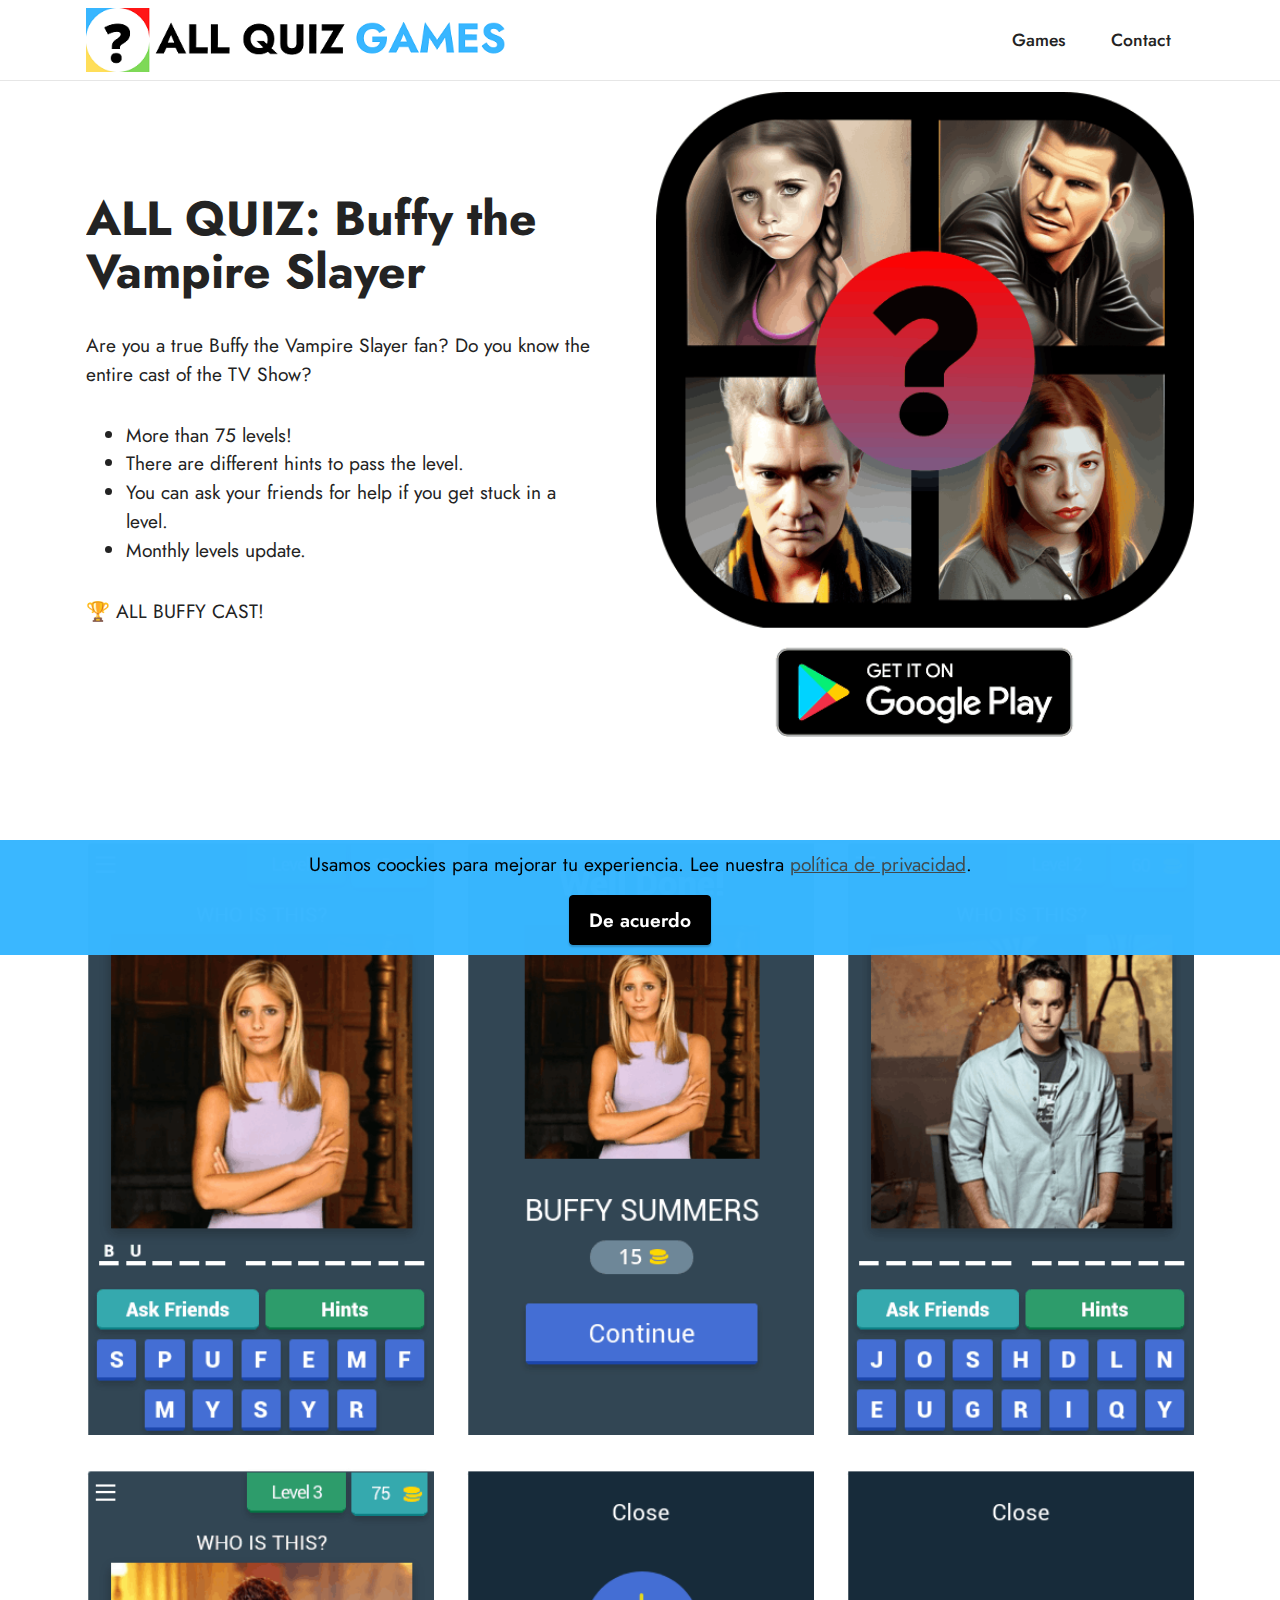
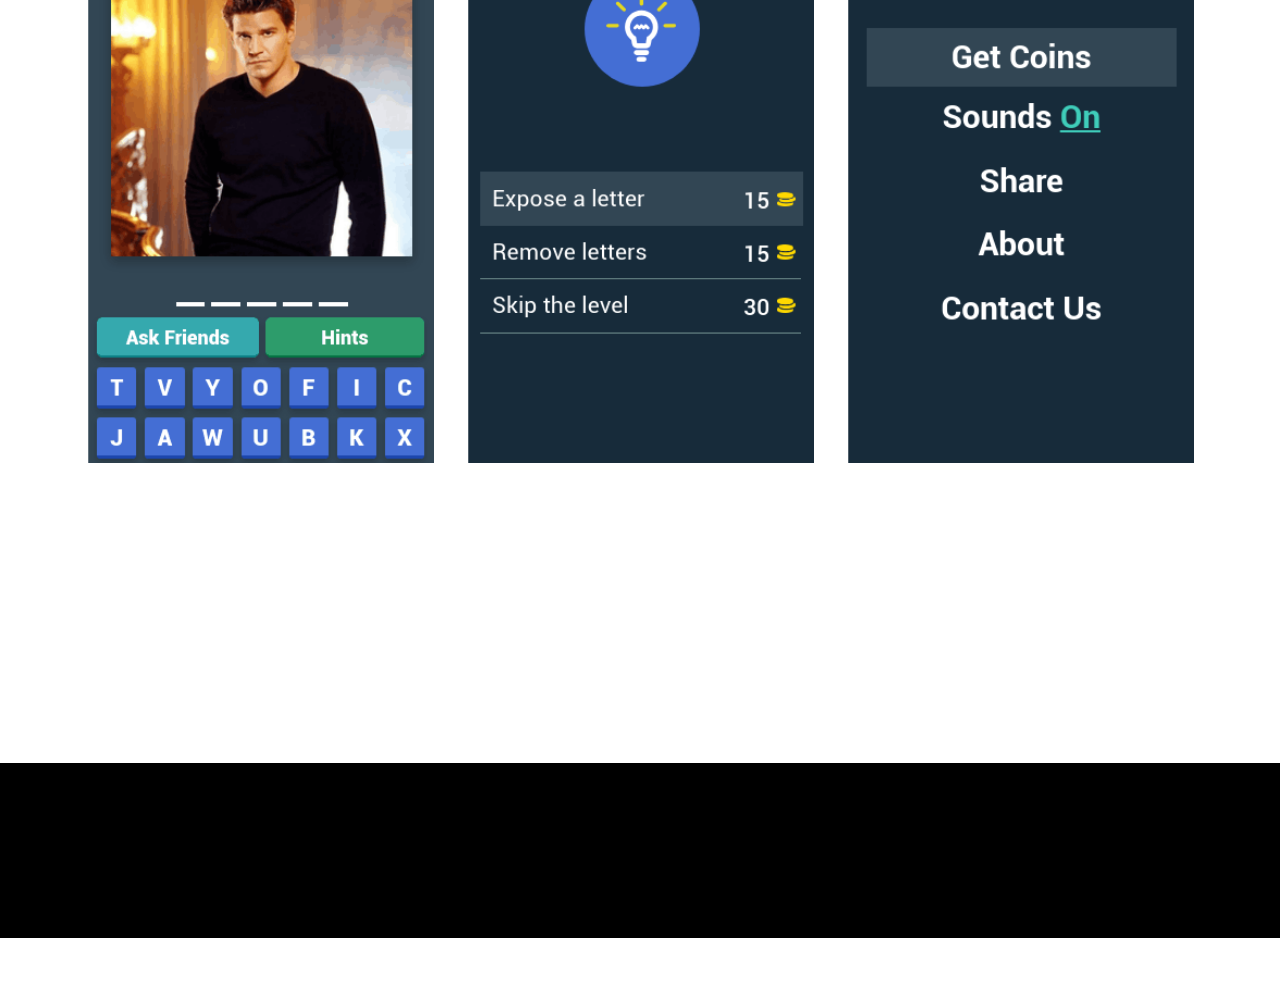
==== commit ecc39a00: "create github pages" ====
--- a/buffy-the-vampire-slayer.html
+++ b/buffy-the-vampire-slayer.html
@@ -104,61 +104,61 @@
             
             
             <div class="col-12 col-md-6 col-lg-4 item gallery-image active">
-                <div class="item-wrapper" data-toggle="modal" data-target="#tNK67XtyJl-modal">
-                    <img class="w-100" src="assets/images/scr1-2-320x548.png" alt="Buffy the Vampire Slayer Screen 1" data-slide-to="0" data-target="#lb-tNK67XtyJl">
-                    <div class="icon-wrapper">
-                        <span class="mobi-mbri mobi-mbri-search mbr-iconfont mbr-iconfont-btn"></span>
-                    </div>
-                </div>
-                
-            </div><div class="col-12 col-md-6 col-lg-4 item gallery-image">
-                <div class="item-wrapper" data-toggle="modal" data-target="#tNK67XtyJl-modal">
-                    <img class="w-100" src="assets/images/scr2-2-320x548.png" alt="Buffy the Vampire Slayer Screen 2" data-slide-to="1" data-target="#lb-tNK67XtyJl">
-                    <div class="icon-wrapper">
-                        <span class="mobi-mbri mobi-mbri-search mbr-iconfont mbr-iconfont-btn"></span>
-                    </div>
-                </div>
-                
-            </div><div class="col-12 col-md-6 col-lg-4 item gallery-image">
-                <div class="item-wrapper" data-toggle="modal" data-target="#tNK67XtyJl-modal">
-                    <img class="w-100" src="assets/images/scr3-2-320x548.png" alt="Buffy the Vampire Slayer Screen 3" data-slide-to="2" data-target="#lb-tNK67XtyJl">
-                    <div class="icon-wrapper">
-                        <span class="mobi-mbri mobi-mbri-search mbr-iconfont mbr-iconfont-btn"></span>
-                    </div>
-                </div>
-                
-            </div><div class="col-12 col-md-6 col-lg-4 item gallery-image">
-                <div class="item-wrapper" data-toggle="modal" data-target="#tNK67XtyJl-modal">
-                    <img class="w-100" src="assets/images/scr4-2-320x548.png" alt="Buffy the Vampire Slayer Screen 4" data-slide-to="3" data-target="#lb-tNK67XtyJl">
-                    <div class="icon-wrapper">
-                        <span class="mobi-mbri mobi-mbri-search mbr-iconfont mbr-iconfont-btn"></span>
-                    </div>
-                </div>
-                
-            </div><div class="col-12 col-md-6 col-lg-4 item gallery-image">
-                <div class="item-wrapper" data-toggle="modal" data-target="#tNK67XtyJl-modal">
-                    <img class="w-100" src="assets/images/scr6-2-320x548.png" alt="Buffy the Vampire Slayer Screen 5" data-slide-to="4" data-target="#lb-tNK67XtyJl">
-                    <div class="icon-wrapper">
-                        <span class="mobi-mbri mobi-mbri-search mbr-iconfont mbr-iconfont-btn"></span>
-                    </div>
-                </div>
-                
-            </div><div class="col-12 col-md-6 col-lg-4 item gallery-image">
-                <div class="item-wrapper" data-toggle="modal" data-target="#tNK67XtyJl-modal">
-                    <img class="w-100" src="assets/images/scr7-2-320x548.png" alt="Buffy the Vampire Slayer Screen 6" data-slide-to="5" data-target="#lb-tNK67XtyJl">
-                    <div class="icon-wrapper">
-                        <span class="mobi-mbri mobi-mbri-search mbr-iconfont mbr-iconfont-btn"></span>
-                    </div>
-                </div>
-                
-            </div>
-        </div>
-
-        <div class="modal mbr-slider" tabindex="-1" role="dialog" aria-hidden="true" id="tNK67XtyJl-modal">
+                <div class="item-wrapper" data-toggle="modal" data-target="#tNK7TMxpaT-modal">
+                    <img class="w-100" src="assets/images/scr1-2-320x548.png" alt="Buffy the Vampire Slayer Screen 1" data-slide-to="0" data-target="#lb-tNK7TMxpaT">
+                    <div class="icon-wrapper">
+                        <span class="mobi-mbri mobi-mbri-search mbr-iconfont mbr-iconfont-btn"></span>
+                    </div>
+                </div>
+                
+            </div><div class="col-12 col-md-6 col-lg-4 item gallery-image">
+                <div class="item-wrapper" data-toggle="modal" data-target="#tNK7TMxpaT-modal">
+                    <img class="w-100" src="assets/images/scr2-2-320x548.png" alt="Buffy the Vampire Slayer Screen 2" data-slide-to="1" data-target="#lb-tNK7TMxpaT">
+                    <div class="icon-wrapper">
+                        <span class="mobi-mbri mobi-mbri-search mbr-iconfont mbr-iconfont-btn"></span>
+                    </div>
+                </div>
+                
+            </div><div class="col-12 col-md-6 col-lg-4 item gallery-image">
+                <div class="item-wrapper" data-toggle="modal" data-target="#tNK7TMxpaT-modal">
+                    <img class="w-100" src="assets/images/scr3-2-320x548.png" alt="Buffy the Vampire Slayer Screen 3" data-slide-to="2" data-target="#lb-tNK7TMxpaT">
+                    <div class="icon-wrapper">
+                        <span class="mobi-mbri mobi-mbri-search mbr-iconfont mbr-iconfont-btn"></span>
+                    </div>
+                </div>
+                
+            </div><div class="col-12 col-md-6 col-lg-4 item gallery-image">
+                <div class="item-wrapper" data-toggle="modal" data-target="#tNK7TMxpaT-modal">
+                    <img class="w-100" src="assets/images/scr4-2-320x548.png" alt="Buffy the Vampire Slayer Screen 4" data-slide-to="3" data-target="#lb-tNK7TMxpaT">
+                    <div class="icon-wrapper">
+                        <span class="mobi-mbri mobi-mbri-search mbr-iconfont mbr-iconfont-btn"></span>
+                    </div>
+                </div>
+                
+            </div><div class="col-12 col-md-6 col-lg-4 item gallery-image">
+                <div class="item-wrapper" data-toggle="modal" data-target="#tNK7TMxpaT-modal">
+                    <img class="w-100" src="assets/images/scr6-2-320x548.png" alt="Buffy the Vampire Slayer Screen 5" data-slide-to="4" data-target="#lb-tNK7TMxpaT">
+                    <div class="icon-wrapper">
+                        <span class="mobi-mbri mobi-mbri-search mbr-iconfont mbr-iconfont-btn"></span>
+                    </div>
+                </div>
+                
+            </div><div class="col-12 col-md-6 col-lg-4 item gallery-image">
+                <div class="item-wrapper" data-toggle="modal" data-target="#tNK7TMxpaT-modal">
+                    <img class="w-100" src="assets/images/scr7-2-320x548.png" alt="Buffy the Vampire Slayer Screen 6" data-slide-to="5" data-target="#lb-tNK7TMxpaT">
+                    <div class="icon-wrapper">
+                        <span class="mobi-mbri mobi-mbri-search mbr-iconfont mbr-iconfont-btn"></span>
+                    </div>
+                </div>
+                
+            </div>
+        </div>
+
+        <div class="modal mbr-slider" tabindex="-1" role="dialog" aria-hidden="true" id="tNK7TMxpaT-modal">
             <div class="modal-dialog" role="document">
                 <div class="modal-content">
                     <div class="modal-body">
-                        <div class="carousel slide" id="lb-tNK67XtyJl" data-interval="5000">
+                        <div class="carousel slide" id="lb-tNK7TMxpaT" data-interval="5000">
                             <div class="carousel-inner">
                                 
                                 
@@ -178,18 +178,18 @@
                                 </div>
                             </div>
                             <ol class="carousel-indicators">
-                                <li data-slide-to="0" class="active" data-target="#lb-tNK67XtyJl"></li><li data-slide-to="1" class="" data-target="#lb-tNK67XtyJl"></li><li data-slide-to="2" class="" data-target="#lb-tNK67XtyJl"></li><li data-slide-to="3" class="" data-target="#lb-tNK67XtyJl"></li><li data-slide-to="4" class="" data-target="#lb-tNK67XtyJl"></li><li data-slide-to="5" class="" data-target="#lb-tNK67XtyJl"></li>
+                                <li data-slide-to="0" class="active" data-target="#lb-tNK7TMxpaT"></li><li data-slide-to="1" class="" data-target="#lb-tNK7TMxpaT"></li><li data-slide-to="2" class="" data-target="#lb-tNK7TMxpaT"></li><li data-slide-to="3" class="" data-target="#lb-tNK7TMxpaT"></li><li data-slide-to="4" class="" data-target="#lb-tNK7TMxpaT"></li><li data-slide-to="5" class="" data-target="#lb-tNK7TMxpaT"></li>
                                 
                                 
                                 
                             </ol>
                             <a role="button" href="" class="close" data-dismiss="modal" aria-label="Close">
                             </a>
-                            <a class="carousel-control-prev carousel-control" role="button" data-slide="prev" href="#lb-tNK67XtyJl">
+                            <a class="carousel-control-prev carousel-control" role="button" data-slide="prev" href="#lb-tNK7TMxpaT">
                                 <span class="mobi-mbri mobi-mbri-arrow-prev" aria-hidden="true"></span>
                                 <span class="sr-only">Previous</span>
                             </a>
-                            <a class="carousel-control-next carousel-control" role="button" data-slide="next" href="#lb-tNK67XtyJl">
+                            <a class="carousel-control-next carousel-control" role="button" data-slide="next" href="#lb-tNK7TMxpaT">
                                 <span class="mobi-mbri mobi-mbri-arrow-next" aria-hidden="true"></span>
                                 <span class="sr-only">Next</span>
                             </a>
@@ -276,11 +276,11 @@
             </div>
             <div class="row row-copirayt">
                 <p class="mbr-text mb-0 mbr-fonts-style mbr-white align-center display-7">
-                    © Copyright 2021 ALL QUIZ GAMES. Hecho con mucho ❤</p>
-            </div>
-        </div>
-    </div>
-</section><section style="background-color: #fff; font-family: -apple-system, BlinkMacSystemFont, 'Segoe UI', 'Roboto', 'Helvetica Neue', Arial, sans-serif; color:#aaa; font-size:12px; padding: 0; align-items: center; display: flex;"><a href="https://mobirise.site/u" style="flex: 1 1; height: 3rem; padding-left: 1rem;"></a><p style="flex: 0 0 auto; margin:0; padding-right:1rem;">Design a website - <a href="https://mobirise.site/w" style="color:#aaa;">Try it</a></p></section><script src="assets/web/assets/jquery/jquery.min.js"></script>  <script src="assets/popper/popper.min.js"></script>  <script src="assets/tether/tether.min.js"></script>  <script src="assets/bootstrap/js/bootstrap.min.js"></script>  <script src="assets/web/assets/cookies-alert-plugin/cookies-alert-core.js"></script>  <script src="assets/web/assets/cookies-alert-plugin/cookies-alert-script.js"></script>  <script src="assets/smoothscroll/smooth-scroll.js"></script>  <script src="assets/viewportchecker/jquery.viewportchecker.js"></script>  <script src="assets/sociallikes/social-likes.js"></script>  <script src="assets/dropdown/js/nav-dropdown.js"></script>  <script src="assets/dropdown/js/navbar-dropdown.js"></script>  <script src="assets/touchswipe/jquery.touch-swipe.min.js"></script>  <script src="assets/theme/js/script.js"></script>  
+                    © Copyright 2023 ALL QUIZ GAMES. Hecho con mucho ❤</p>
+            </div>
+        </div>
+    </div>
+</section><section style="background-color: #fff; font-family: -apple-system, BlinkMacSystemFont, 'Segoe UI', 'Roboto', 'Helvetica Neue', Arial, sans-serif; color:#aaa; font-size:12px; padding: 0; align-items: center; display: flex;"><a href="https://mobirise.site/d" style="flex: 1 1; height: 3rem; padding-left: 1rem;"></a><p style="flex: 0 0 auto; margin:0; padding-right:1rem;"><a href="https://mobirise.site/q" style="color:#aaa;">This web page</a> was created with Mobirise web theme</p></section><script src="assets/web/assets/jquery/jquery.min.js"></script>  <script src="assets/popper/popper.min.js"></script>  <script src="assets/tether/tether.min.js"></script>  <script src="assets/bootstrap/js/bootstrap.min.js"></script>  <script src="assets/web/assets/cookies-alert-plugin/cookies-alert-core.js"></script>  <script src="assets/web/assets/cookies-alert-plugin/cookies-alert-script.js"></script>  <script src="assets/smoothscroll/smooth-scroll.js"></script>  <script src="assets/viewportchecker/jquery.viewportchecker.js"></script>  <script src="assets/sociallikes/social-likes.js"></script>  <script src="assets/dropdown/js/nav-dropdown.js"></script>  <script src="assets/dropdown/js/navbar-dropdown.js"></script>  <script src="assets/touchswipe/jquery.touch-swipe.min.js"></script>  <script src="assets/theme/js/script.js"></script>  
   
   
 <input name="cookieData" type="hidden" data-cookie-customDialogSelector='null' data-cookie-colorText='#000000' data-cookie-colorBg='rgba(56, 182, 255, 0.99)' data-cookie-textButton='De acuerdo' data-cookie-colorButton='#000000' data-cookie-colorLink='#424a4d' data-cookie-underlineLink='true' data-cookie-text="Usamos coockies para mejorar tu experiencia. Lee nuestra <a href='privacy.html'>política de privacidad</a>.">
